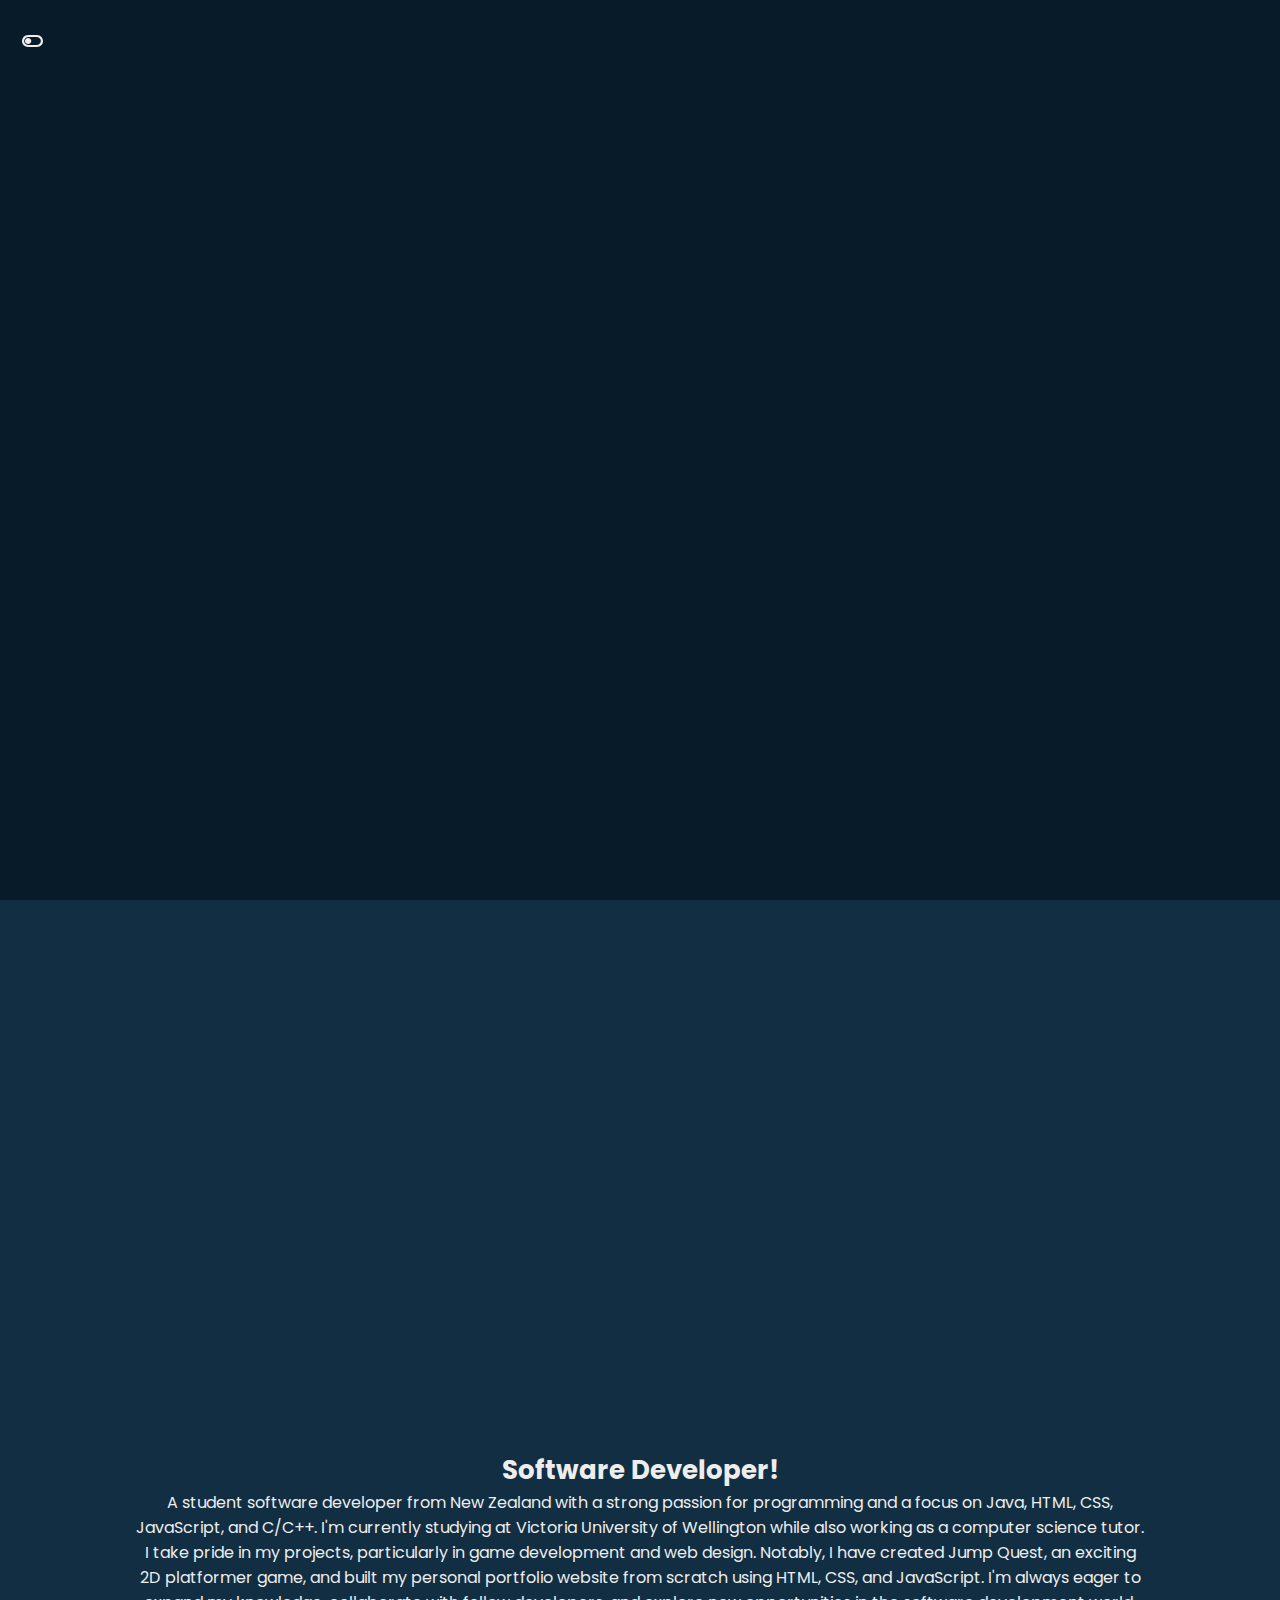
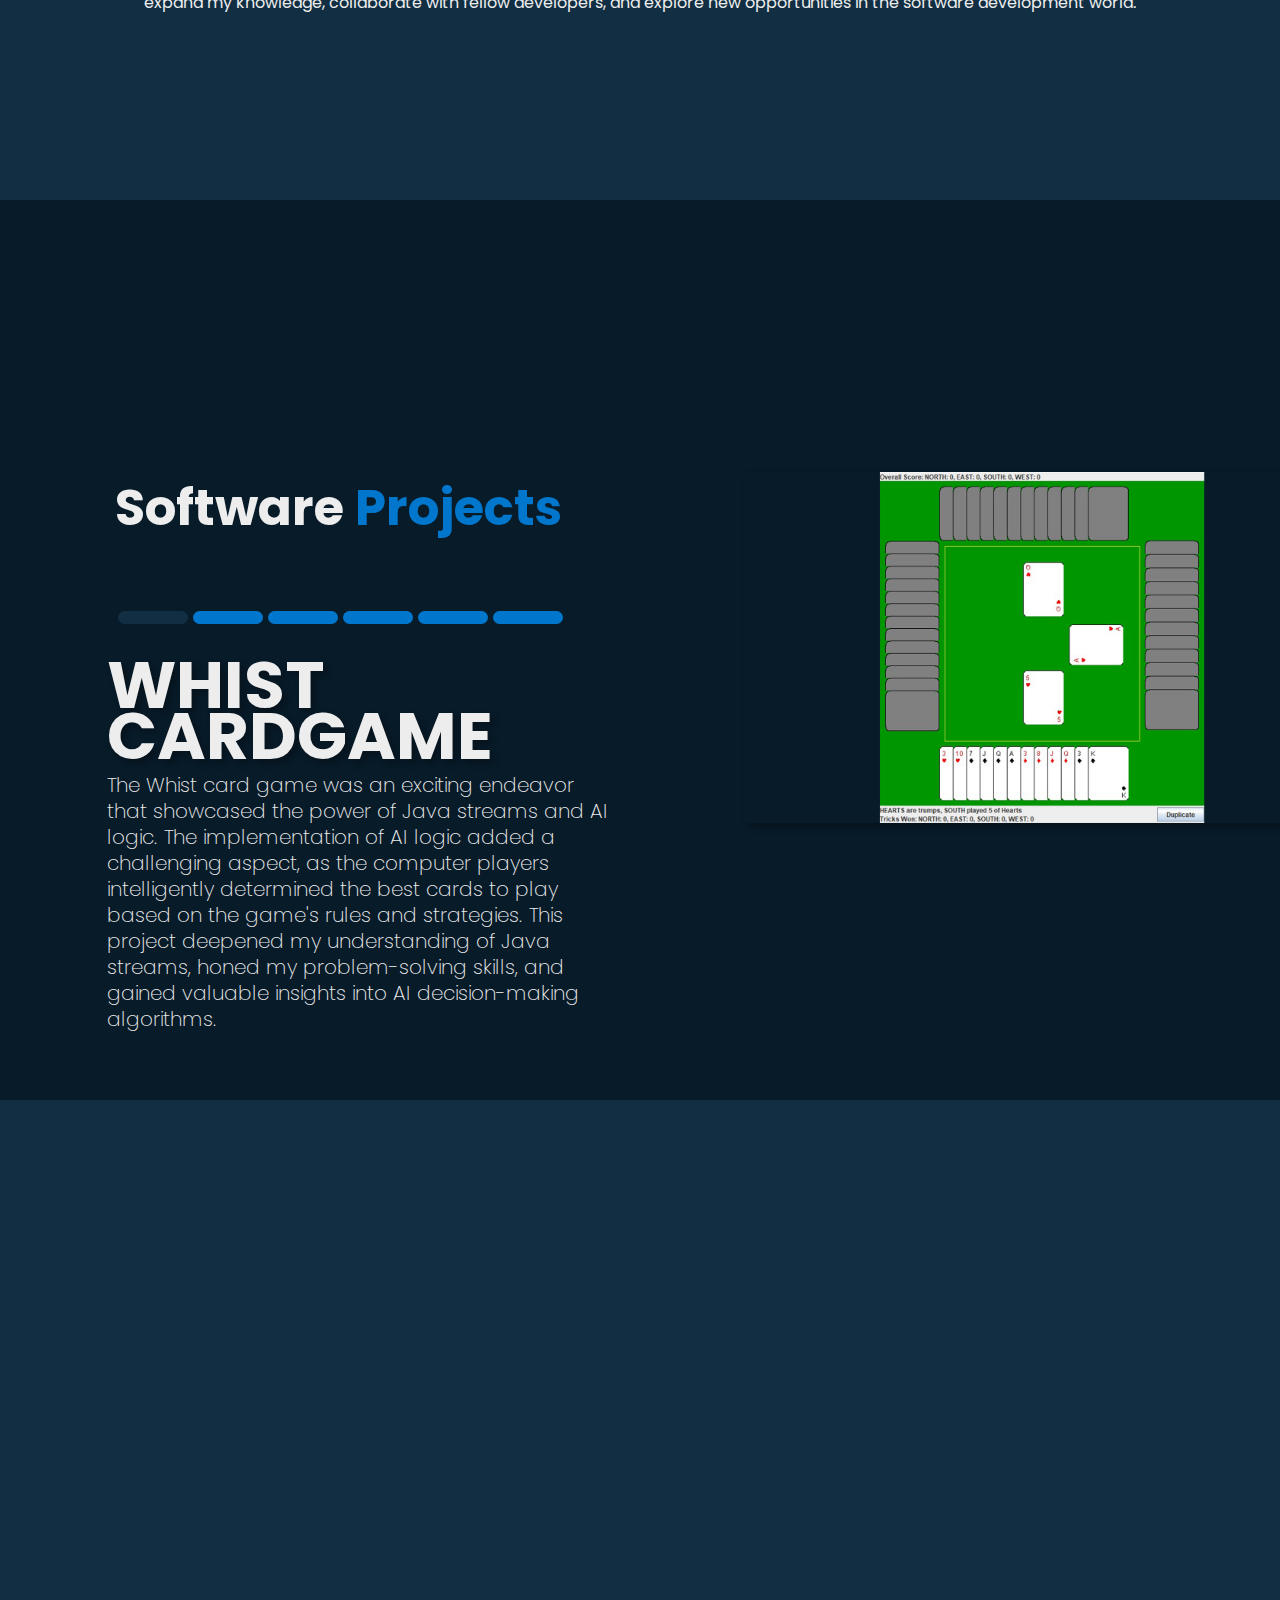
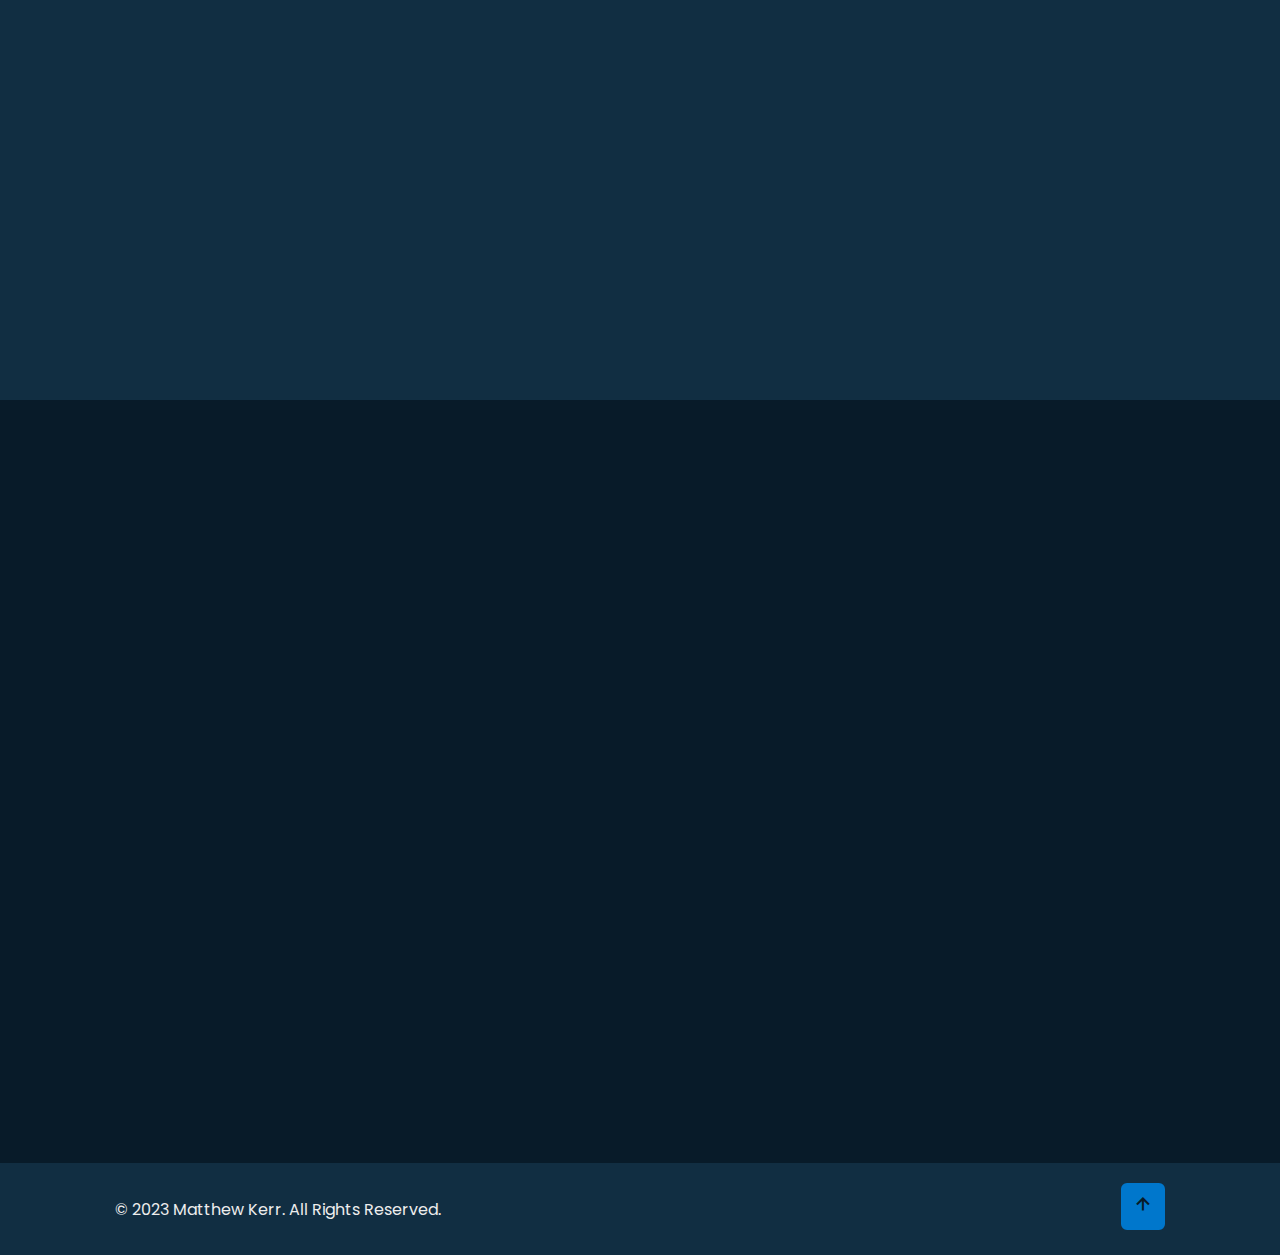
==== index.html @ 26dcae90 "Update index.html" ====
<!DOCTYPE html>
<html lang="en">

<head>
    <meta charset="UTF-8">
    <meta http-equiv="X-UA-Compatible" content="IE=edge">
    <meta name="viewport" content="width=device-width, initial-scale=1.0">
    <title>Matthew Kerr Portfolio</title>
    <link rel="stylesheet" href="css/style.css">
    <link href='https://unpkg.com/boxicons@2.1.4/css/boxicons.min.css' rel='stylesheet'>
</head>

<body>
    <!-- header design -->
    <header class="header">
        <a href="#" class="logo">Matthew Kerr <span class="animate" style="--i:1;"></span></a>

        <div class="switch-container">
            <a href="#" class="switch"> <i class='bx bx-toggle-left'></i></a>
        </div>

        <div class="bx bx-menu" id="menu-icon"><span class="animate" style="--i:2;"></span></div>

        <nav class="navbar">
            <a href="#home" class="active">Home</a>
            <a href="#about">About</a>
            <a href="#programmer">Projects</a>
            <a href="#designer">Designer</a>
            <a href="#contact">Contact</a>

            <span class="active-nav"></span>
            <span class="animate" style="--i:2;"></span>
        </nav>
    </header>

    <!-- home section design -->
    <section class="home show-animate" id="home">
        <div class="home-content">
            <h1>Hi, I'm <span> Matthew Kerr</span> <span class="animate" style="--i:2;"></span></h1>
            <div class="text-animate">
                <h3>Software Developer</h3>
                <span class="animate" style="--i:3;"></span>
            </div>
            <p>Unleash the possibilities. Step through a window into my work, a tapestry of my software and design
                journey. This is an ever-evolving showcase of my skills, and exciting projects.</p>
            <span class="animate" style="--i:4;"></span>
            <div class="btn-box">
                <a href="#about" class="btn">Read More</a>
                <a href="#programmer" class="btn">Projects</a>
                <span class="animate" style="--i:5;"></span>
            </div>
        </div>
        <div class="home-scl">
            <a href="https://www.linkedin.com/in/matthew-kerr-56140326a/"> <i class='bx bxl-linkedin'></i> </a>
            <a href="https://github.com/emptykerr"> <i class='bx bxl-github'></i> </a>
            <a href="https://mattkerr.myportfolio.com"> <i class='bx bx-folder'></i></a>
            <span class="animate" style="--i:6;"></span>
        </div>

        <div class="home-imgHover"> </div>
        <span class="animate home-img" style="--i:7;"></span>

    </section>

    <!-- about section design -->
    <section class="about" id="about">
        <h2 class="heading"> About <span> Me</span> <span class="animate scroll" style="--i:1;"></span></h2>
        <div class="about-img">
            <img src="./images/BNW2.png" alt="">
            <span class="circle-spin"> </span>
            <span class="animate scroll" style="--i:2;"></span>
        </div>
        <div class="about-content">
            <h3> Software Developer! </h3>
            <span class="animate scroll" style="--i:3;"></span>

            <p> A student software developer from New Zealand with a strong passion for programming and a focus on Java,
                HTML, CSS, JavaScript, and C/C++. I'm currently studying at Victoria University of Wellington while also
                working as a computer science tutor. I take pride in my projects, particularly in game
                development and web design. Notably, I have created Jump Quest, an exciting 2D platformer game, and
                built my personal portfolio website from scratch using HTML, CSS, and JavaScript. I'm always eager to
                expand my knowledge, collaborate with fellow developers, and explore new opportunities in the software
                development world.</p>
            <span class="animate scroll" style="--i:4;"></span>

            <div class="btn-box btns">
                <a href="/kerr_matthew_resume_2023.pdf" class="btn">Resume</a>
                <span class="animate scroll" style="--i:5;"></span>

            </div>
        </div>
    </section>

    <!-- projects section design -->
    <section class="programmer" id="programmer">

        <div class="dot-container">
            <div class="dot active" onclick="currentSlide(1)"></div>
            <div class="dot" onclick="currentSlide(2)"></div>
            <div class="dot" onclick="currentSlide(3)"></div>
            <div class="dot" onclick="currentSlide(4)"></div>
            <div class="dot" onclick="currentSlide(5)"></div>
            <div class="dot" onclick="currentSlide(6)"></div>
        </div>


        <div class="programmer-header">
            <h2 class="heading"> Software <span> Projects</span> </h2>
            <!-- <span class="animate scroll" style="--i:1;"></span> -->
        </div>


        <div class="mySlides fade">
            <div class="numbertext">1 / 6</div>
            <img class="show-image" src="./images/whist.png" style="width:100%">
            <div class="text">WHIST CARDGAME <p> The Whist card game was an exciting endeavor that showcased the power
                    of Java streams and AI logic. The implementation of AI logic added a challenging aspect, as the
                    computer players intelligently determined the best cards to play based on the game's rules and
                    strategies. This project deepened my understanding of Java streams, honed my problem-solving skills,
                    and gained valuable insights into AI decision-making algorithms.</p>
            </div>
            <p> </p>
        </div>

        <div class="mySlides fade">
            <div class="numbertext">2 / 6</div>
            <img class="show-image" src="./images/jumpquest.png" style="width:100%">
            <div class="text">2D PLATFORMER <p> Creating a 2D platformer game entirely in Java was a rewarding
                    experience that allowed me to explore advanced game development concepts. I implemented enemy AI,
                    power-ups, parallax background scrolling, and multiple levels and game states. Through this project,
                    I enhanced my Java skills and gained insights into game design, logic, and visual effects.</p>
            </div>
        </div>

        <div class="mySlides fade">
            <div class="numbertext">3 / 6</div>
            <img class="show-image" src="./images/tetris.png" style="width:100%">
            <div class="text">TETRIS <p> Developing a Tetris game in Java became a valuable learning experience,
                    expanding my understanding of JUnit testing and Java streams. Through using JUnit to test various
                    , I ensured the game's functionality and discovered the importance of proper testing
                    in development. Additionally, I utilized Java streams to simplify complex operations and enhance
                    data processing efficiency. This Tetris project not only sharpened my game development skills but
                    also deepened my knowledge of essential software engineering practices.</p>
            </div>

        </div>

        <div class="mySlides fade">
            <div class="numbertext">4 / 6</div>
            <img class="show-image" src="./images/minesweeper.png" style="width:100%">
            <div class="text">MINESWEEPER <p> Coding has provided me with endless possibilities and opportunities for
                    exploration. By immersing myself in the world of programming, I gained a deep understanding of
                    algorithms and game logic, which I put into practice by creating my own Minesweeper game. However, I
                    didn't stop there. Drawing from my experiences and insights, I developed a unique "helper system"
                    that aids in marking tiles, taking the game to a new level. </p>
            </div>

        </div>

        <div class="mySlides fade">
            <div class="numbertext">5 / 6</div>
            <img class="show-image" src="./images/waveform.png" style="width:100%">
            <div class="text">.WAV EDITOR<p> A demonstration that even sophisticated programs like Audacity can be
                    broken
                    down into simple principles. By
                    recognizing that music is essentially a collection of frequencies represented as numerical values,
                    the
                    application enables users to edit and present the audio data in a meaningful way</p>
            </div>
        </div>


        <div class="mySlides fade">
            <div class="numbertext">6 / 6</div>
            <img class="show-image" src="./images/mspaint.png" style="width:100%">
            <div class="text">MS PAINT<p> My MS Paint program was an exciting project where I implemented various
                    tools
                    such as bezier curves, flower drawing, image insertion, text captions, brush erase, and shape
                    tools. This versatile program allowed users to create personalized artwork with precision and
                    creativity. Through this project, I enhanced my programming skills and gained a deeper
                    understanding of graphical user interfaces and image processing.</p>
            </div>
        </div>


    </section>

    <!-- designer section design -->
    <section class="designer" id="designer">

    </section>
    <!-- contact section design -->
    <section class="contact" id="contact">
        <h2 class="heading">Contact <span> Me!</span> <span class="animate scroll" style="--i:1;"></span>
        </h2>

        <form action="#">
            <div class="input-box">
                <div class="input-field">
                    <input type="text" placeholder="Name" required>
                    <span class="focus"></span>
                </div>
                <div class="input-field">
                    <input type="text" placeholder="Email" required>
                    <span class="focus"></span>
                </div>
                <span class="animate scroll" style="--i:3;"></span>

            </div>

            <div class="input-box">
                <div class="input-field">
                    <input type="number" placeholder="Mobile" required>
                    <span class="focus"></span>
                </div>
                <div class="input-field">
                    <input type="text" placeholder="Subject" required>
                    <span class="focus"></span>
                </div>
                <span class="animate scroll" style="--i:5;"></span>

            </div>


            <div class="textarea-field">
                <textarea name="message" id="" cols="30" rows="10" placeholder="Message" required></textarea>
                <span class="focus"></span>
                <span class="animate scroll" style="--i:7;"></span>


            </div>

            <div class="btn-box btns">
                <button type="submit" class="btn">Submit</button>
                <span class="animate scroll" style="--i:9;"></span>

            </div>
        </form>
    </section>

    <!-- footer design -->
    <footer class="footer">
        <div class="footer-text">
            <p> &copy; 2023 Matthew Kerr. All Rights Reserved.</p>
            <span class="animate scroll" style="--i:1;"></span>

        </div>

        <div class="footer-iconTop">
            <a href="#"><i class='bx bx-up-arrow-alt'></i></a>
            <span class="animate scroll" style="--i:3;"></span>

        </div>
    </footer>
    <script src="js/script.js"></script>
</body>


</html>
---- css/style.css ----
@import url('https://fonts.googleapis.com/css2?family=Poppins:wght@300;400;500;600;700;800;900&display=swap');

* {
    margin: 0;
    padding: 0;
    box-sizing: border-box;
    text-decoration: none;
    border: none;
    outline: none;
    scroll-behavior: smooth;

    font-family: 'Poppins', sans-serif;
}

:root {
    --bg-color: #081b29;
    --second-bg-color: #112e42;
    --text-color: #ededed;
    --main-color: #00abf0;

    --bg-light: #ededed;
    --second-bg-light: #f5f5f5;
    --text-light: #081b29;
    --main-color: #0077cc;
}

html {
    font-size: 62.5%;
    overflow-x: hidden;
}

body {
    background: var(--bg-color);
    color: var(--text-color);
}

.dark-mode {
    --bg-light: #081b29;
    --second-bg-light: #112e42;
    --text-light: #ededed;
    --main-light: #00abf0;

    --bg-color: #ededed;
    --second-bg-color: #f5f5f5;
    --text-color: #081b29;
    --main-color: #0077cc;

}

.header {
    position: fixed;
    top: 0;
    left: 0;
    width: 100%;
    padding: 2.5rem 10%;
    background: transparent;
    display: flex;
    justify-content: space-between;
    align-items: center;
    z-index: 100;
    transition: .3s;
}

.header.sticky {
    background: var(--bg-color);
}

.logo {
    position: relative;
    font-size: 2.5rem;
    color: var(--text-color);
    font-weight: 600;
}

.switch-container {
    position: absolute;
    left: 0;
    padding: 2.5rem 2rem;
    align-self: center;
    color: var(--text-color);
    font-size: 2.5rem;
    font-weight: 500;
}

.switch {
    color: var(--text-color);
    transition: 0.3s ease-in-out;
}

.switch.dark-mode {
    color: var(--main-color);
}

.navbar {
    position: relative;
}

.navbar a {
    font-size: 1.7rem;
    color: var(--text-color);
    font-weight: 500;
    margin-left: 3.5rem;
    transition: .3s;
}

.navbar a:hover,
.navbar a.active {
    color: var(--main-color);
}

#menu-icon {
    position: relative;
    font-size: 3.6rem;
    color: var(--text-color);
    cursor: pointer;
    display: none;
}

section {
    min-height: 100vh;
    padding: 10rem 9% 2rem;
}

.home {
    display: flex;
    align-items: center;
    padding: 0 9%;
    background: url('../images/background.png') no-repeat;
    background-size: cover;
    background-position: center;
    position: relative;
    z-index: 99;
}

.home-content {
    max-width: 68rem;
    z-index: 99;
}

.home-content h1 {
    position: relative;
    display: inline-block;
    font-size: 6.6rem;
    font-weight: 700;
    line-height: 1.3;
}

.home-content h1 span {
    color: var(--text-color);
}

.home-content .text-animate {
    position: relative;
    width: 32.8rem;
}

.home-content .text-animate h3 {
    font-size: 3.2rem;
    font-weight: 700;
    color: transparent;
    -webkit-text-stroke: 1px var(--main-color);
    background-image: linear-gradient(var(--main-color), var(--main-color));
    background-repeat: no-repeat;
    -webkit-background-clip: text;
    background-position: -33rem 0;
}

.home.show-animate .home-content .text-animate h3 {
    animation: homeBgText 6s linear infinite;
}

.home-content .text-animate h3::before {
    content: '';
    position: absolute;
    top: 0;
    left: 0;
    width: 0;
    height: 100%;
    border-right: 2px solid var(--main-color);
    z-index: -1;
}

.home.show-animate .home-content .text-animate h3::before {
    animation: homeCursorText 6s linear infinite;
}

.home-content p {
    position: relative;
    font-size: 1.6rem;
    margin: 2rem 0 4rem;
}

.home-imgHover {
    position: absolute;
    top: 0;
    right: 0;
    width: 45%;
    height: 100%;
    background: transparent;
    z-index: 2;
}


.btn-box {
    position: relative;
    display: flex;
    justify-content: space-between;
    width: 34.5rem;
    height: 5rem;
}

.btn-box .btn {
    position: relative;
    display: inline-flex;
    justify-content: center;
    align-items: center;
    width: 15rem;
    height: 100%;
    background: var(--main-color);
    border: .2rem solid var(--main-color);
    border-radius: .8rem;
    font-size: 1.8rem;
    font-weight: 600;
    letter-spacing: .1rem;
    color: var(--bg-color);
    z-index: 1;
    overflow: hidden;
}

.btn-box .btn:hover {
    color: var(--main-color);
}

.btn-box .btn:nth-child(2):hover {
    color: var(--bg-color);
}

.btn-box .btn:nth-child(2) {
    background: transparent;
    color: var(--main-color);
}


.btn-box .btn:nth-child(2)::before {
    background: var(--main-color);
}

.btn-box .btn::before {
    content: '';
    position: absolute;
    top: 0;
    left: 0;
    width: 0;
    height: 100%;
    background: var(--bg-color);
    z-index: -1;
    transition: .5s;
}

.btn-box .btn:hover::before {
    width: 100%;
}

.home-scl {
    position: absolute;
    bottom: 4rem;
    width: 170px;
    display: flex;
    justify-content: space-between;
}

.home-scl a {
    position: relative;
    display: inline-flex;
    justify-content: center;
    align-items: center;
    width: 40px;
    height: 40px;
    background: transparent;
    border: .2rem solid var(--main-color);
    border-radius: 50%;
    font-size: 20px;
    color: var(--main-color);
    z-index: 1;
    overflow: hidden;
    transition: .5s;
}

.home-scl a:hover {
    color: var(--bg-color);
}

.home-scl a::before {
    content: '';
    position: absolute;
    top: 0;
    left: 0;
    width: 0;
    height: 100%;
    background: var(--main-color);
    z-index: -1;
    transition: .5s;
}

.home-scl a:hover::before {
    width: 100%;
}



.about {
    display: flex;
    justify-content: center;
    align-items: center;
    flex-direction: column;
    gap: 2rem;
    background: var(--second-bg-color);
    padding-bottom: 6rem;
}

.heading {
    position: relative;
    font-size: 5rem;
    margin-bottom: 3rem;
    text-align: center;
}

span {
    color: var(--main-color);
}

.about-img {
    position: relative;
    width: 25rem;
    height: 25rem;
    border-radius: 50%;
    display: flex;
    justify-content: center;
    align-items: center;

}

.about-img img {
    width: 90%;
    background: var(--bg-color);
    border-radius: 50%;
    border: .2rem solid var(--main-color);
}

.about-img .circle-spin {
    position: absolute;
    top: 50%;
    left: 50%;
    transform: translate(-50%, -50%) rotate(0);
    width: 100%;
    height: 100%;
    border-radius: 50%;
    border-top: .2rem solid var(--second-bg-color);
    border-right: .2rem solid var(--main-color);
    border-bottom: .2rem solid var(--second-bg-color);
    border-left: .2rem solid var(--main-color);
    animation: aboutSpinner 8s linear infinite;

}

.about-content {
    text-align: center;
    padding: 0 2rem;

}

.about-content h3 {
    position: relative;
    display: inline-block;
    font-size: 2.6rem;
}

.about-content p {
    position: relative;
    font-size: 1.6rem;
    margin-bottom: 2rem;
}

.btn-box.btns {
    display: inline-block;
    width: 15rem;

}

.btn-box.btns a::before {
    background: var(--second-bg-color);
}

.programmer {
    display: flex;
    align-items: center;
    padding: 0 9%;
    position: relative;
}

.numbertext{
    display:none;
}

.mySlides {
    display: flex;
    align-items:center;
    height: 100%;
}

.mySlides .show-image {
    margin-left: 30%;
    padding-right: 10%;
    width: 70%;
    object-fit: contain;
    height: auto;   
    box-shadow: 4px 4px 7px rgba(0, 0, 0, 0.3);


}

.text {
    left: 8vw;
    top: 50%;
    width: 40%;
    display: inline-block;
    font-size: 6.6rem;
    font-weight: 700;
    line-height: 4vw;
    color: var(--text-color);
    position: absolute;
    padding: 1rem .5rem;
    text-shadow: 4px 4px 7px rgba(0, 0, 0, 0.3);


}

.text p {
    padding: auto;
    margin-top: 1rem;
    font-size: 2rem;
    font-weight: 200;
    line-height: 1.3;
    color: var(--text-color);
    width: 100%;
    text-shadow: none;
}

.programmer-header {
    top: 30%;
    position: absolute;
    color: var(--text-color);
  
}

.dot-container{
    display: flex;
    justify-content: center;
    align-items: center;
}

.dot {
    cursor: pointer;
    height: 1vw;
    margin: 2vw 0.2vw;
    margin-top: -4rem;
    width: 7rem;
    background-color: var(--main-color);
    border-radius: 2vw;
    display: inline-block;
    transition: background-color .6s ease;
}





.active,
.dot:hover {
    background-color: var(--second-bg-color);
}

.fade {
    -webkit-animation-name: fade;
    -webkit-animation-duration: 1.5s;
    animation-name: fade;
    animation-duration: 1.5s;
}

@-webkit-keyframes fade {
    from {
        opacity: .4
    }

    to {
        opacity: 1
    }
}

.designer {
    display: flex;
    justify-content: center;
    align-items: center;
    flex-direction: column;
    gap: 2rem;
    background: var(--second-bg-color);
    padding-bottom: 6rem;
}


.contact {
    min-height: auto;
    padding-bottom: 7rem;
}

.contact h2 {
    display: inline-block;
    left: 50%;
    transform: translateX(-50%);
}

.contact form {
    max-width: 70rem;
    margin: 0 auto;
    text-align: center;
}

.contact form .input-box {
    position: relative;
    display: flex;
    justify-content: space-between;
    flex-wrap: wrap;
}

.contact form .input-box .input-field {
    position: relative;
    width: 48%;
    margin-bottom: .8rem 0;
}

.contact form .input-box .input-field input,
.contact form .textarea-field textarea {
    width: 100%;
    height: 100%;
    padding: 1.5rem;
    font-size: 1.6rem;
    color: var(--main-color);
    background: transparent;
    border-radius: .6rem;
    border: .2rem solid var(--main-color);

}

.contact form .input-box .input-field input::placeholder,
.contact form .textarea-field textarea::placeholder {
    color: var(--text-color);
}

.contact form .focus {
    position: absolute;
    top: 0;
    left: 0;
    width: 0;
    height: 100%;
    background: var(--second-bg-color);
    border-radius: .6rem;
    z-index: -1;
    transition: .5s;
}

.contact form .input-box .input-field input:focus~.focus,
.contact form .input-box .input-field input:valid~.focus,
.contact form .textarea-field textarea:focus~.focus,
.contact form .textarea-field textarea:valid~.focus {
    width: 100%;
}

.contact form .textarea-field {
    position: relative;
    margin: .8rem 0 2.7rem;
    display: flex;
}

.contact form .textarea-field textarea {
    resize: none;
}

.contact form .btn-box.btns .btn {
    cursor: pointer;
}

.footer {
    display: flex;
    justify-content: space-between;
    align-items: center;
    flex-wrap: wrap;
    padding: 2rem 9%;
    background: var(--second-bg-color);
}



.footer-text p {
    font-size: 1.6rem;
    color: var(--text-color);
}

.footer-iconTop a {
    position: relative;
    display: inline-block;
    justify-content: center;
    align-items: center;
    padding: .8rem;
    background: var(--main-color);
    border: .2rem solid var(--main-color);
    border-radius: .6rem;
    z-index: 1;

    overflow: hidden;
}

.footer-iconTop a::before {
    content: '';
    position: absolute;
    top: 0;
    left: 0;
    width: 0;
    height: 100%;
    background: var(--bg-color);
    z-index: -1;
    transition: .5s;
}

.footer-iconTop a:hover::before {
    width: 100%;
}

.footer-iconTop a i {
    font-size: 2.4rem;
    color: var(--bg-color);
}

.footer-iconTop a:hover i {
    color: var(--main-color);
}

/* ANIMATION RELOAD AND SCROLL */
.animate {
    position: absolute;
    top: 0;
    right: 0;
    width: 100%;
    height: 100%;
    background-color: var(--bg-color);
    z-index: 98;
}

.animate.home-img {
    width: 45%;
}

.logo .animate,
.navbar .animate,
#menu-icon .animate,
.home.show-animate .animate {
    animation: showRight 1s ease forwards;
    animation-delay: calc(.3s * var(--i));
}

.animate.scroll {
    transition: 1s ease;
    transition-delay: calc(.3s / var(--i));
    animation: none;
}

section:nth-child(odd) .animate.scroll {
    background: var(--second-bg-color);
}

.about.show-animate .animate.scroll,
.contact.show-animate .animate.scroll {
    transition-delay: calc(.3s * var(--i));
    width: 0;
}

/* BREAKPOINTS */
@media (max-width: 1200px) {
    html {
        font-size: 55%;
    }

    .home-content {
        max-width: 60rem;
    }
}



@media (max-width: 991px) {
    .header {
        padding: 2rem 4%;
    }

    .logo {
        margin: 0;
        padding-left: 10%;

    }

    section {
        padding: 10rem 4% 2rem;

    }

    .home {
        padding: 0 4%;
    }

    .footer {
        padding: 2rem 4%;
    }


}

@media (max-width:850px) {
    .animate.home-img {
        width: 55%;
    }
}

@media (max-width: 768px) {
    .header {
        background: var(--bg-color);
    }

    .switch-container {
        position: relative;
        margin-right: 1rem;
        align-self: flex-start;
        order: 0;
    }

    .logo {
        order: 1;
    }

    #menu-icon {
        order: 3;
        display: block;
    }

    .navbar {
        position: absolute;
        top: 100%;
        left: -100%;
        width: 100%;
        padding: 1rem 4%;
        background: var(--main-color);
        box-shadow: 0 0.5rem 1rem rgba(0, 0, 0, 0.2);
        z-index: 1;
        transition: .25s ease;
        transition-delay: .05s;
    }

    .navbar.active {
        left: 0;
        transition-delay: 0s;
    }

    .navbar .active-nav {
        position: absolute;
        top: 0;
        left: -100%;
        width: 100%;
        height: 100%;
        background: var(--bg-color);
        border-top: .1rem solid rgba(0, 0, 0, 0.2);
        z-index: -1;
        transition: .25s ease;
        transition-delay: 0s;
    }

    .navbar.active .active-nav {
        left: 0;
        transition-delay: .05s;
    }

    .navbar a {
        display: block;
        font-size: 2rem;
        margin: 3rem 0;
        transform: translateX(-20rem);
        transition: .25s ease;
        transition-delay: 0s;

    }

    .navbar.active a {
        transform: translateX(0);
        transition-delay: .25s;
    }


}

@media (max-width: 650px) {
    .home-content {
        max-width: 50rem;
    }
}

@media (max-width: 520px) {
    html {
        font-size: 50%;
    }

    .home-content h1 {
        display: flex;
        flex-direction: column;
    }

    .home-scl {
        width: 160px;

    }

    .home-sci a {
        width: 38px;
        height: 38px;
    }
}

@media(max-width: 462px) {
    .home-content h1 {
        font-size: 5.2rem;
    }

    .contact form .input-box .input-field {
        width: 100%;
    }

    .footer {
        flex-direction: column-reverse;
    }

    .footer p {
        margin-top: 2rem;
    }
}

@media(max-width: 371px) {
    .home {
        justify-content: center;
    }

    .home-content {
        display: flex;
        align-items: center;
        flex-direction: column;
        text-align: center;
    }

    .home-content h1 {
        font-size: 5rem;
    }
}

/* KEYFRAMES ANIMATION */
@keyframes homeBgText {

    0%,
    10%,
    100% {
        background-position: -33rem 0;
    }

    65%,
    85% {
        background-position: 0 0;
    }
}



@keyframes homeCursorText {

    0%,
    10%,
    100% {
        width: 0;
    }

    65%,
    78%,
    85% {
        width: 100%;
        opacity: 1;

    }

    75%,
    81% {
        opacity: 0;
    }
}

@keyframes aboutSpinner {
    100% {
        transform: translate(-50%, -50%) rotate(360deg);

    }
}

@keyframes showRight {
    100% {
        width: 0;
    }

}
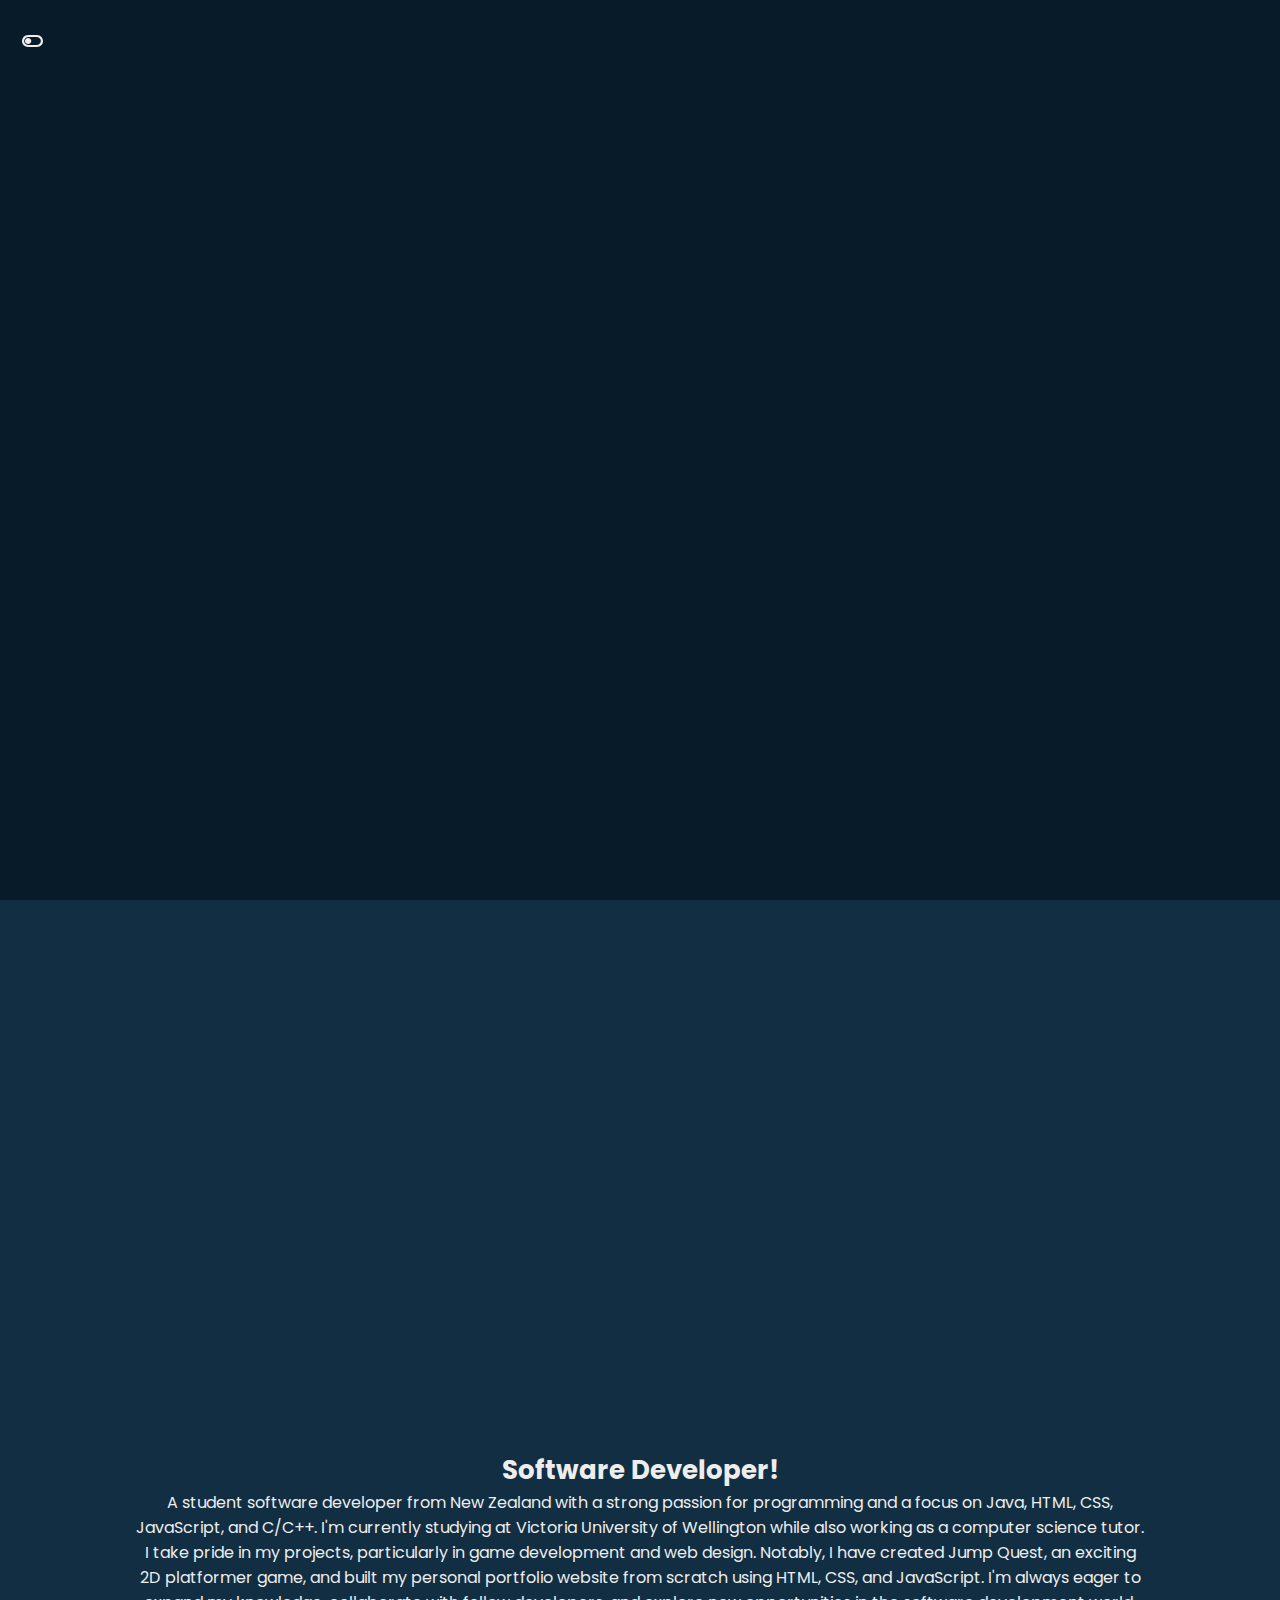
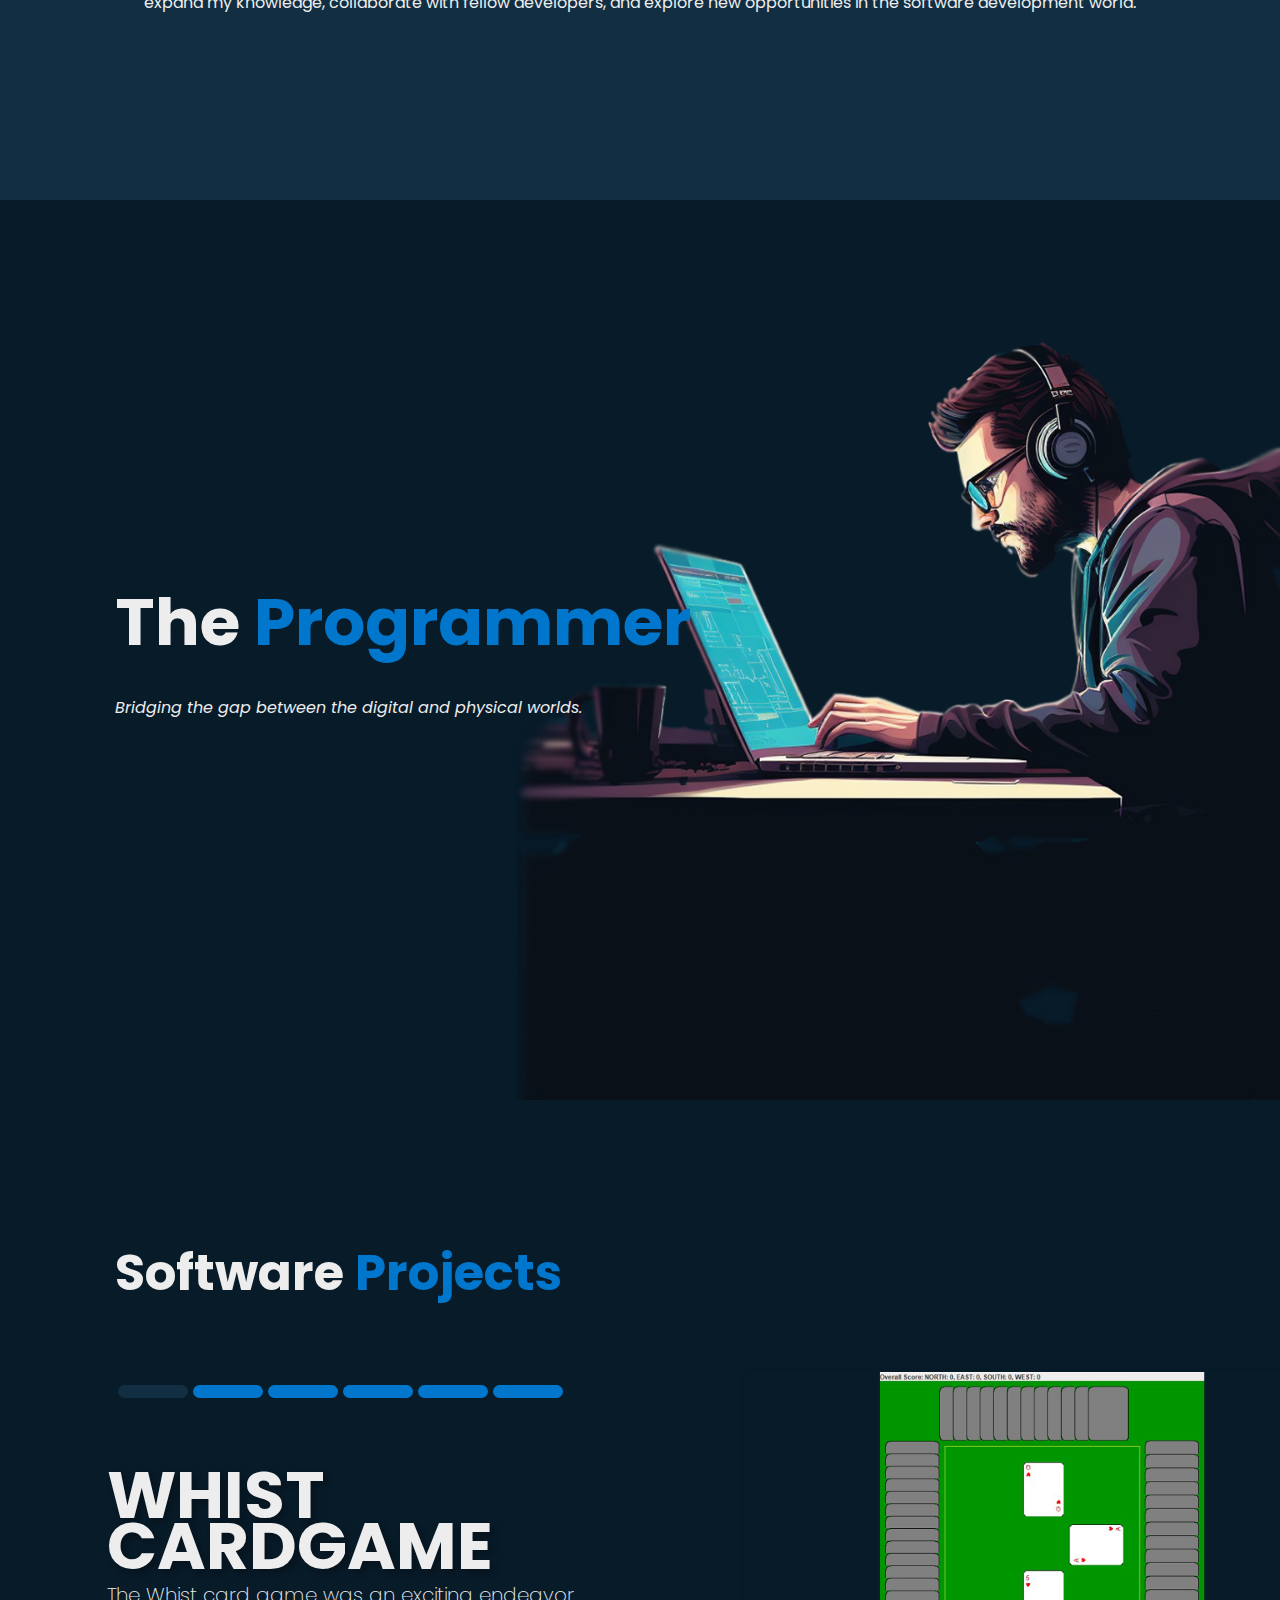
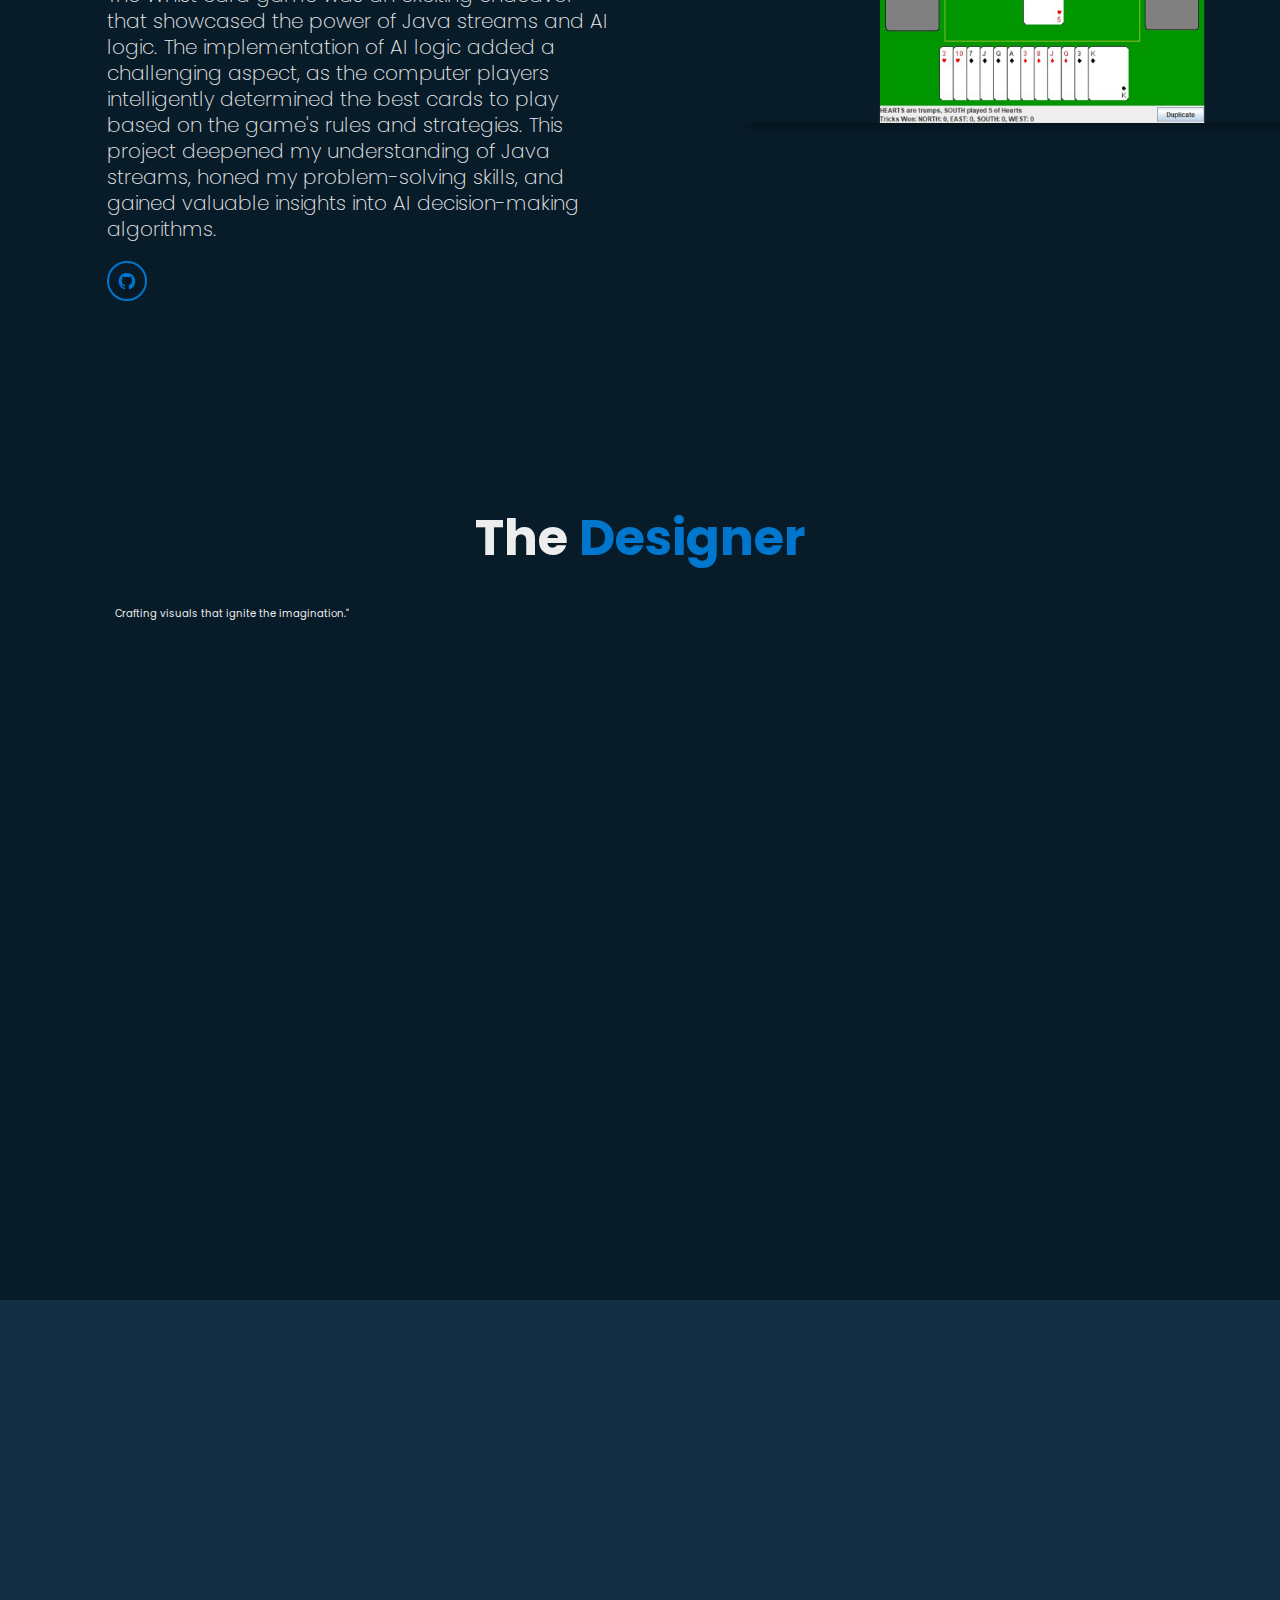
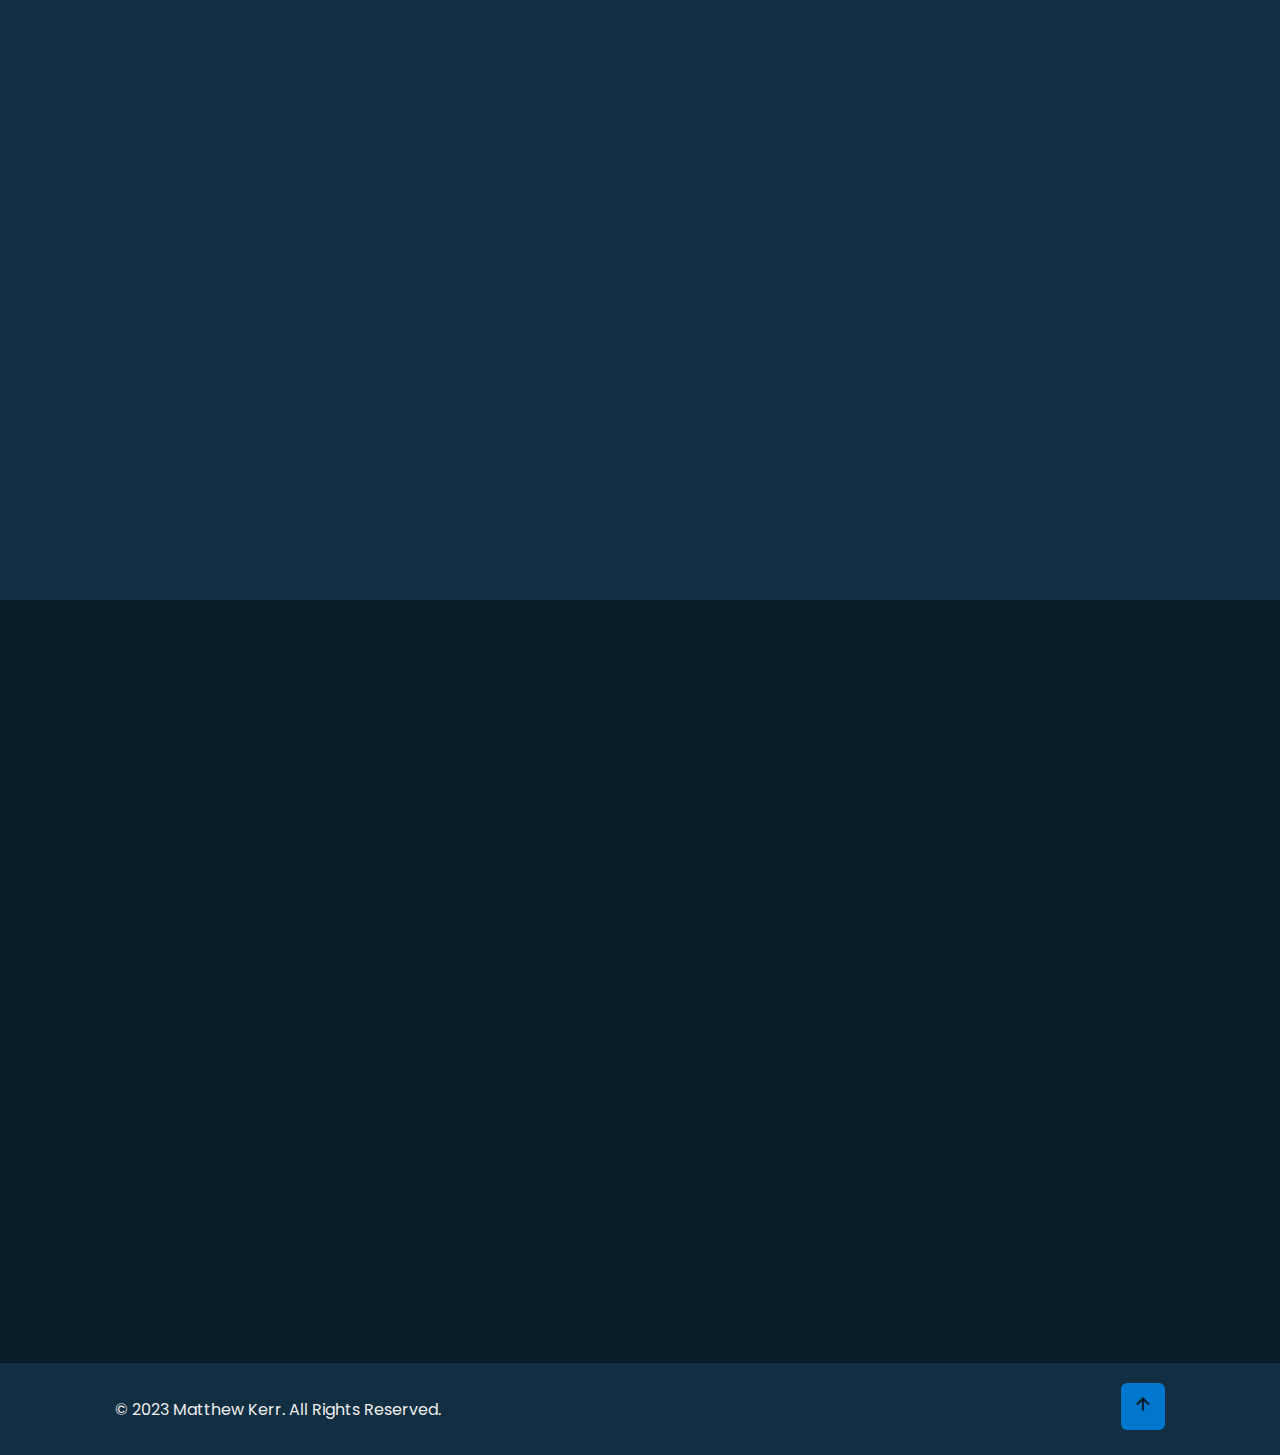
==== commit 98890e50: "Bugfixes" ====
--- a/index.html
+++ b/index.html
@@ -51,9 +51,9 @@
             </div>
         </div>
         <div class="home-scl">
-            <a href="https://www.linkedin.com/in/matthew-kerr-56140326a/"> <i class='bx bxl-linkedin'></i> </a>
-            <a href="https://github.com/emptykerr"> <i class='bx bxl-github'></i> </a>
-            <a href="https://mattkerr.myportfolio.com"> <i class='bx bx-folder'></i></a>
+            <a href="https://www.linkedin.com/in/matthew-t-kerr/"  target="_blank" > <i class='bx bxl-linkedin'></i> </a>
+            <a href="https://github.com/emptykerr"  target="_blank" > <i class='bx bxl-github'></i> </a>
+            <a href="https://mattkerr.myportfolio.com"  target="_blank" > <i class='bx bx-folder'></i></a>
             <span class="animate" style="--i:6;"></span>
         </div>
 
@@ -81,10 +81,11 @@
                 built my personal portfolio website from scratch using HTML, CSS, and JavaScript. I'm always eager to
                 expand my knowledge, collaborate with fellow developers, and explore new opportunities in the software
                 development world.</p>
+
             <span class="animate scroll" style="--i:4;"></span>
 
             <div class="btn-box btns">
-                <a href="/kerr_matthew_resume_2023.pdf" class="btn">Resume</a>
+                <a href="kerr_matthew_resume_2023.pdf" class="btn"  target="_blank" >Resume</a>
                 <span class="animate scroll" style="--i:5;"></span>
 
             </div>
@@ -92,10 +93,20 @@
     </section>
 
     <!-- projects section design -->
+
+    <section class="programmer-cover" id="cover">
+        <div class="programmer-cover-content">
+            <h2 class="heading"> The <span> Programmer</span> </h2>
+            <!-- <span class="animate scroll" style="--i:1;"></span> -->
+            <p> Bridging the gap between the digital and physical worlds.</p>
+        </div>
+    </section>
+
+
     <section class="programmer" id="programmer">
 
         <div class="dot-container">
-            <div class="dot active" onclick="currentSlide(1)"></div>
+            <div class="dot active-dot" onclick="currentSlide(1)"></div>
             <div class="dot" onclick="currentSlide(2)"></div>
             <div class="dot" onclick="currentSlide(3)"></div>
             <div class="dot" onclick="currentSlide(4)"></div>
@@ -118,8 +129,12 @@
                     computer players intelligently determined the best cards to play based on the game's rules and
                     strategies. This project deepened my understanding of Java streams, honed my problem-solving skills,
                     and gained valuable insights into AI decision-making algorithms.</p>
-            </div>
-            <p> </p>
+                <div class="github-links">
+                    <a href="https://github.com/emptykerr"  target="_blank" > <i class='bx bxl-github'></i> </a>
+                </div>
+            </div>
+
+
         </div>
 
         <div class="mySlides fade">
@@ -129,7 +144,11 @@
                     experience that allowed me to explore advanced game development concepts. I implemented enemy AI,
                     power-ups, parallax background scrolling, and multiple levels and game states. Through this project,
                     I enhanced my Java skills and gained insights into game design, logic, and visual effects.</p>
-            </div>
+                <div class="github-links">
+                    <a href="https://github.com/emptykerr"  target="_blank" > <i class='bx bxl-github'></i> </a>
+                </div>
+            </div>
+
         </div>
 
         <div class="mySlides fade">
@@ -141,6 +160,9 @@
                     in development. Additionally, I utilized Java streams to simplify complex operations and enhance
                     data processing efficiency. This Tetris project not only sharpened my game development skills but
                     also deepened my knowledge of essential software engineering practices.</p>
+                <div class="github-links">
+                    <a href="https://github.com/emptykerr"  target="_blank" > <i class='bx bxl-github'></i> </a>
+                </div>
             </div>
 
         </div>
@@ -153,6 +175,9 @@
                     algorithms and game logic, which I put into practice by creating my own Minesweeper game. However, I
                     didn't stop there. Drawing from my experiences and insights, I developed a unique "helper system"
                     that aids in marking tiles, taking the game to a new level. </p>
+                <div class="github-links">
+                    <a href="https://github.com/emptykerr"  target="_blank" > <i class='bx bxl-github'></i> </a>
+                </div>
             </div>
 
         </div>
@@ -166,7 +191,11 @@
                     recognizing that music is essentially a collection of frequencies represented as numerical values,
                     the
                     application enables users to edit and present the audio data in a meaningful way</p>
-            </div>
+                <div class="github-links">
+                    <a href="https://github.com/emptykerr"  target="_blank" > <i class='bx bxl-github'></i> </a>
+                </div>
+            </div>
+
         </div>
 
 
@@ -179,13 +208,24 @@
                     tools. This versatile program allowed users to create personalized artwork with precision and
                     creativity. Through this project, I enhanced my programming skills and gained a deeper
                     understanding of graphical user interfaces and image processing.</p>
-            </div>
+                <div class="github-links">
+                    <a href="https://github.com/emptykerr"  target="_blank" > <i class='bx bxl-github'></i>  </a>
+                </div>
+            </div>
+
         </div>
 
 
     </section>
 
     <!-- designer section design -->
+    <section class="designer-cover" id="cover">
+        <div class="designer-cover-content">
+            <h2 class="heading"> The <span> Designer</span> </h2>
+            <p> Crafting visuals that ignite the imagination."</p>
+            <!-- <span class="animate scroll" style="--i:1;"></span> -->
+        </div>
+    </section>
     <section class="designer" id="designer">
 
     </section>
--- a/css/style.css
+++ b/css/style.css
@@ -151,7 +151,7 @@
 
 .home-content .text-animate {
     position: relative;
-    width: 32.8rem;
+    width: 33rem;
 }
 
 .home-content .text-animate h3 {
@@ -391,6 +391,41 @@
     background: var(--second-bg-color);
 }
 
+
+.programmer-cover{
+    position:relative;
+    display: flex;
+    align-items: center;
+    padding: 0 9%;
+    height: 100vh;
+    background: url('../images/theprogrammer.png') no-repeat;
+    background-size: cover;
+    background-position: center;
+    position: relative;
+    z-index: 99;
+}
+
+.programmer-cover .programmer-cover-content p{
+    position: relative;
+    font-size: 1.6rem;
+    font-style: italic;
+}
+
+
+.programmer-cover .programmer-cover-content {
+    max-width: 68rem;
+    z-index: 99;
+}
+
+.programmer-cover .programmer-cover-content .heading {
+    position: relative;
+    display: inline-block;
+    font-size: 6.6rem;
+    font-weight: 700;
+    line-height: 1.3;
+    
+}
+
 .programmer {
     display: flex;
     align-items: center;
@@ -398,13 +433,13 @@
     position: relative;
 }
 
-.numbertext{
-    display:none;
+.numbertext {
+    display: none;
 }
 
 .mySlides {
     display: flex;
-    align-items:center;
+    align-items: center;
     height: 100%;
 }
 
@@ -413,7 +448,7 @@
     padding-right: 10%;
     width: 70%;
     object-fit: contain;
-    height: auto;   
+    height: auto;
     box-shadow: 4px 4px 7px rgba(0, 0, 0, 0.3);
 
 
@@ -421,7 +456,7 @@
 
 .text {
     left: 8vw;
-    top: 50%;
+    top: 40%;
     width: 40%;
     display: inline-block;
     font-size: 6.6rem;
@@ -432,6 +467,7 @@
     padding: 1rem .5rem;
     text-shadow: 4px 4px 7px rgba(0, 0, 0, 0.3);
 
+    user-select: none;
 
 }
 
@@ -447,19 +483,65 @@
 }
 
 .programmer-header {
-    top: 30%;
+    top: 15%;
     position: absolute;
     color: var(--text-color);
-  
-}
-
-.dot-container{
-    display: flex;
+    user-select: none;
+}
+
+
+
+.text .github-links a {
+    position: relative;
+    display: inline-flex;
     justify-content: center;
     align-items: center;
+    width: 40px;
+    height: 40px;
+    background: transparent;
+    border: .2rem solid var(--main-color);
+    border-radius: 50%;
+    font-size: 20px;
+    color: var(--main-color);
+    z-index: 1;
+    overflow: hidden;
+    transition: .5s;
+}
+
+.text .github-links a:hover {
+    color: var(--bg-color);
+}
+
+.text .github-links a::before {
+    content: '';
+    position: absolute;
+    top: 0;
+    left: 0;
+    width: 0;
+    height: 100%;
+    background: var(--main-color);
+    z-index: -1;
+    transition: .5s;
+}
+
+.github-links a:hover::before {
+    width: 100%;
+}
+
+
+.dot-container {
+    display: flex;
+    justify-content: center;
+    align-items: center;
+    /* top: 20%;
+    padding-top: 25%;
+    margin-bottom: 60%; */
+    transform: translateY(-14vh);
+    z-index: 20;
 }
 
 .dot {
+
     cursor: pointer;
     height: 1vw;
     margin: 2vw 0.2vw;
@@ -474,8 +556,7 @@
 
 
 
-
-.active,
+.active-dot,
 .dot:hover {
     background-color: var(--second-bg-color);
 }
@@ -692,6 +773,11 @@
     .home-content {
         max-width: 60rem;
     }
+
+    .text {
+        font-size: 5rem;
+        line-height: 4vw;
+    }
 }
 
 
@@ -720,12 +806,20 @@
         padding: 2rem 4%;
     }
 
+    .dot{
+        width: 5rem;
+    }
+
 
 }
 
 @media (max-width:850px) {
     .animate.home-img {
         width: 55%;
+    }
+
+    .dot{
+        height: 1.5rem;
     }
 }
 
@@ -801,6 +895,82 @@
         transition-delay: .25s;
     }
 
+    .programmer {
+        display: flex;
+        flex-direction: column;
+        align-items: center;
+        text-align: center;
+        padding: 2rem 0;
+    }
+
+    .mySlides{
+        display: flex;
+        flex-direction: column;
+        align-items: center;
+        text-align: center;
+        padding: 2rem 0;
+    }
+
+    .mySlides .show-image{
+        max-width: 100%;
+        width: 100%;
+        height: auto;
+        margin: 1rem 0;
+        display:flex;
+        justify-content: center;
+        position: relative;
+        align-items: center;
+        box-shadow: none;
+        transform: translateY(-100%);
+  
+    }
+
+    .text {
+        font-size: 4rem;
+        width: 80%;
+        line-height: 5vw;
+        display:inline-block;
+        justify-content: center;
+        align-items: center;
+        padding-top: 40%;
+        padding-bottom: 5%;
+    }
+
+    .text p{
+        font-size: 2rem;
+        width: 100%;
+        line-height: 5vw;
+        display:flex;
+        justify-content: center;
+        align-items: center;
+    }
+
+  
+    
+    .programmer-header {
+        position: none;
+        display: flex;
+        justify-content: center;
+        font-size: 2rem;
+        top: 7%;
+    }
+
+    .dot-container {
+        display: flex;
+        justify-content: center;
+        align-items: center;
+        top: 20%;
+        margin-bottom: 60%;
+        margin-top: 25%;
+        transform: translateY(2vw);
+    
+    }
+    .dot {
+        padding: auto;
+        width: 4rem;
+        height: 1.5rem;
+        margin-top: 20%;
+    }
 
 }
 
@@ -825,7 +995,7 @@
 
     }
 
-    .home-sci a {
+    .home-scl a {
         width: 38px;
         height: 38px;
     }
@@ -864,6 +1034,18 @@
     .home-content h1 {
         font-size: 5rem;
     }
+
+    .programmer-header h2{
+        font-size: 4rem;
+    }
+
+    .dot-container{
+        transform: translateY(6vw);
+    }
+
+    .text{
+        line-height: 10vw;
+    }
 }
 
 /* KEYFRAMES ANIMATION */
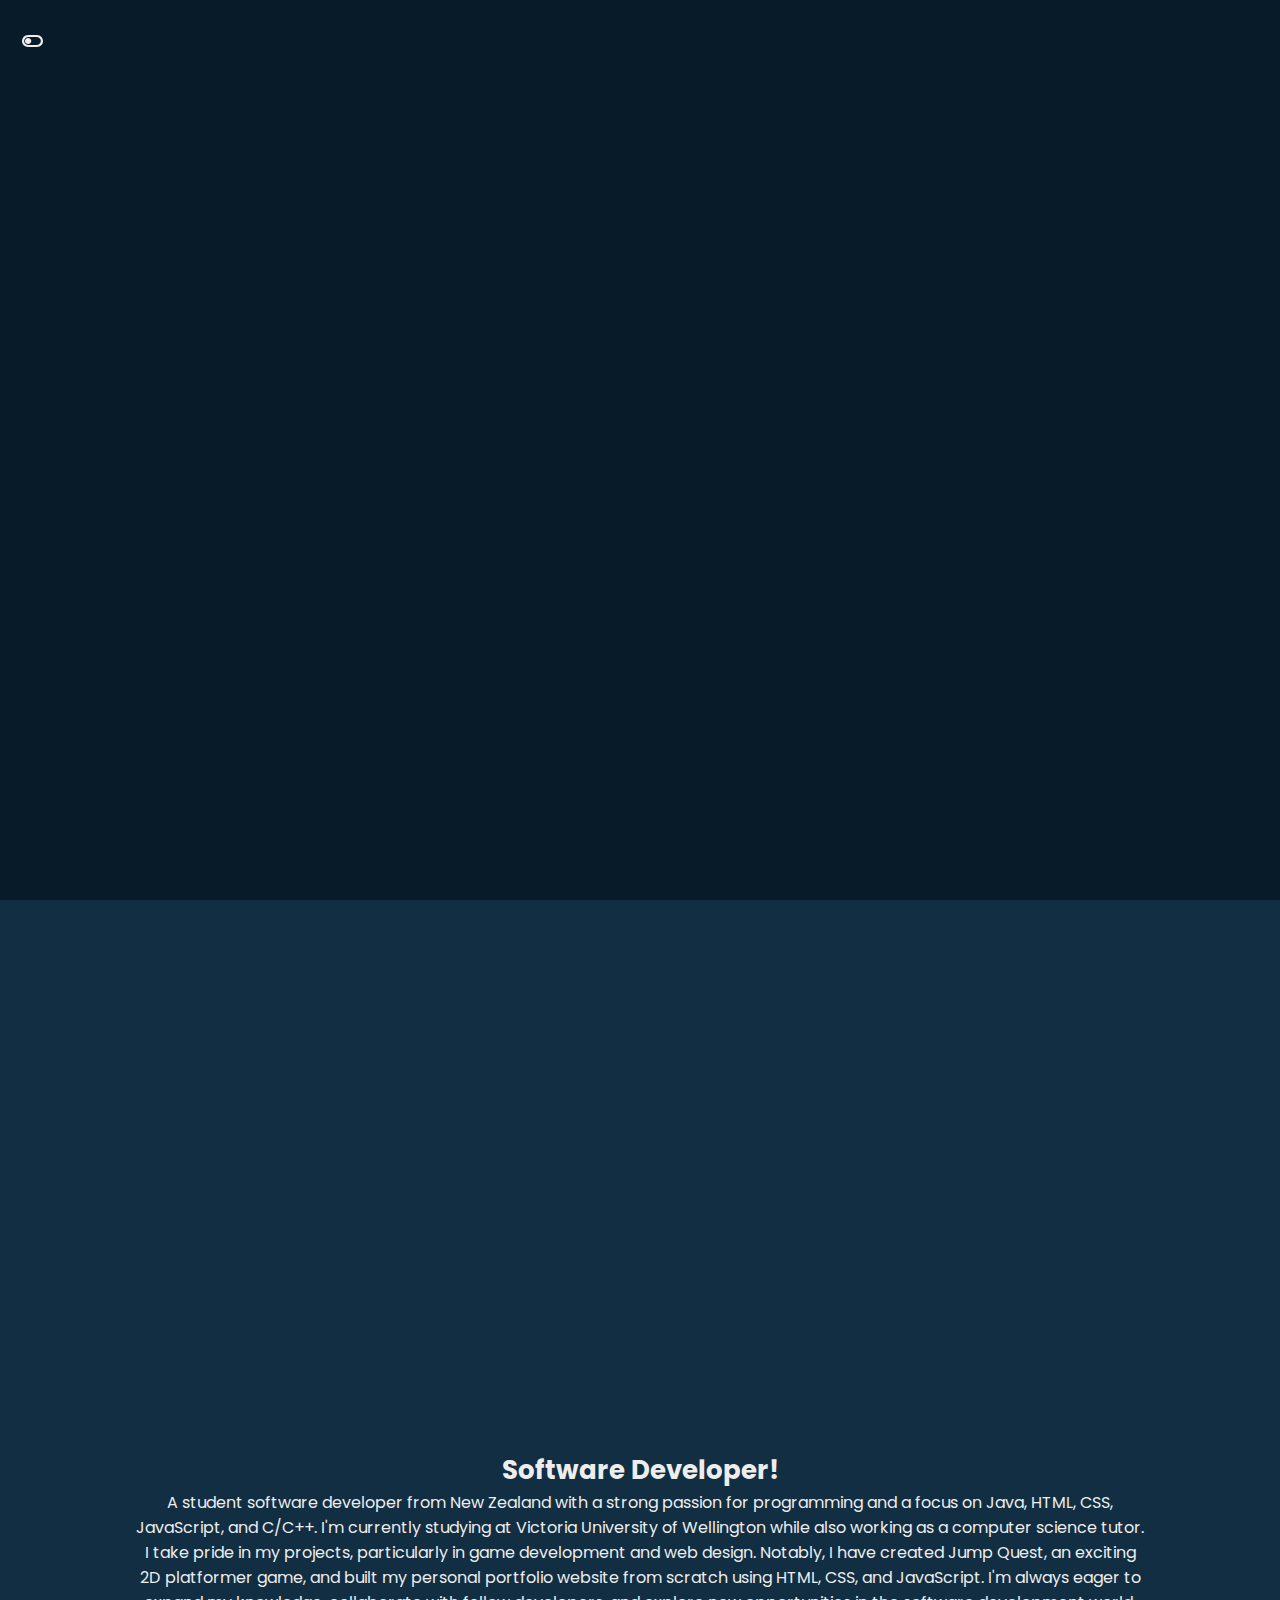
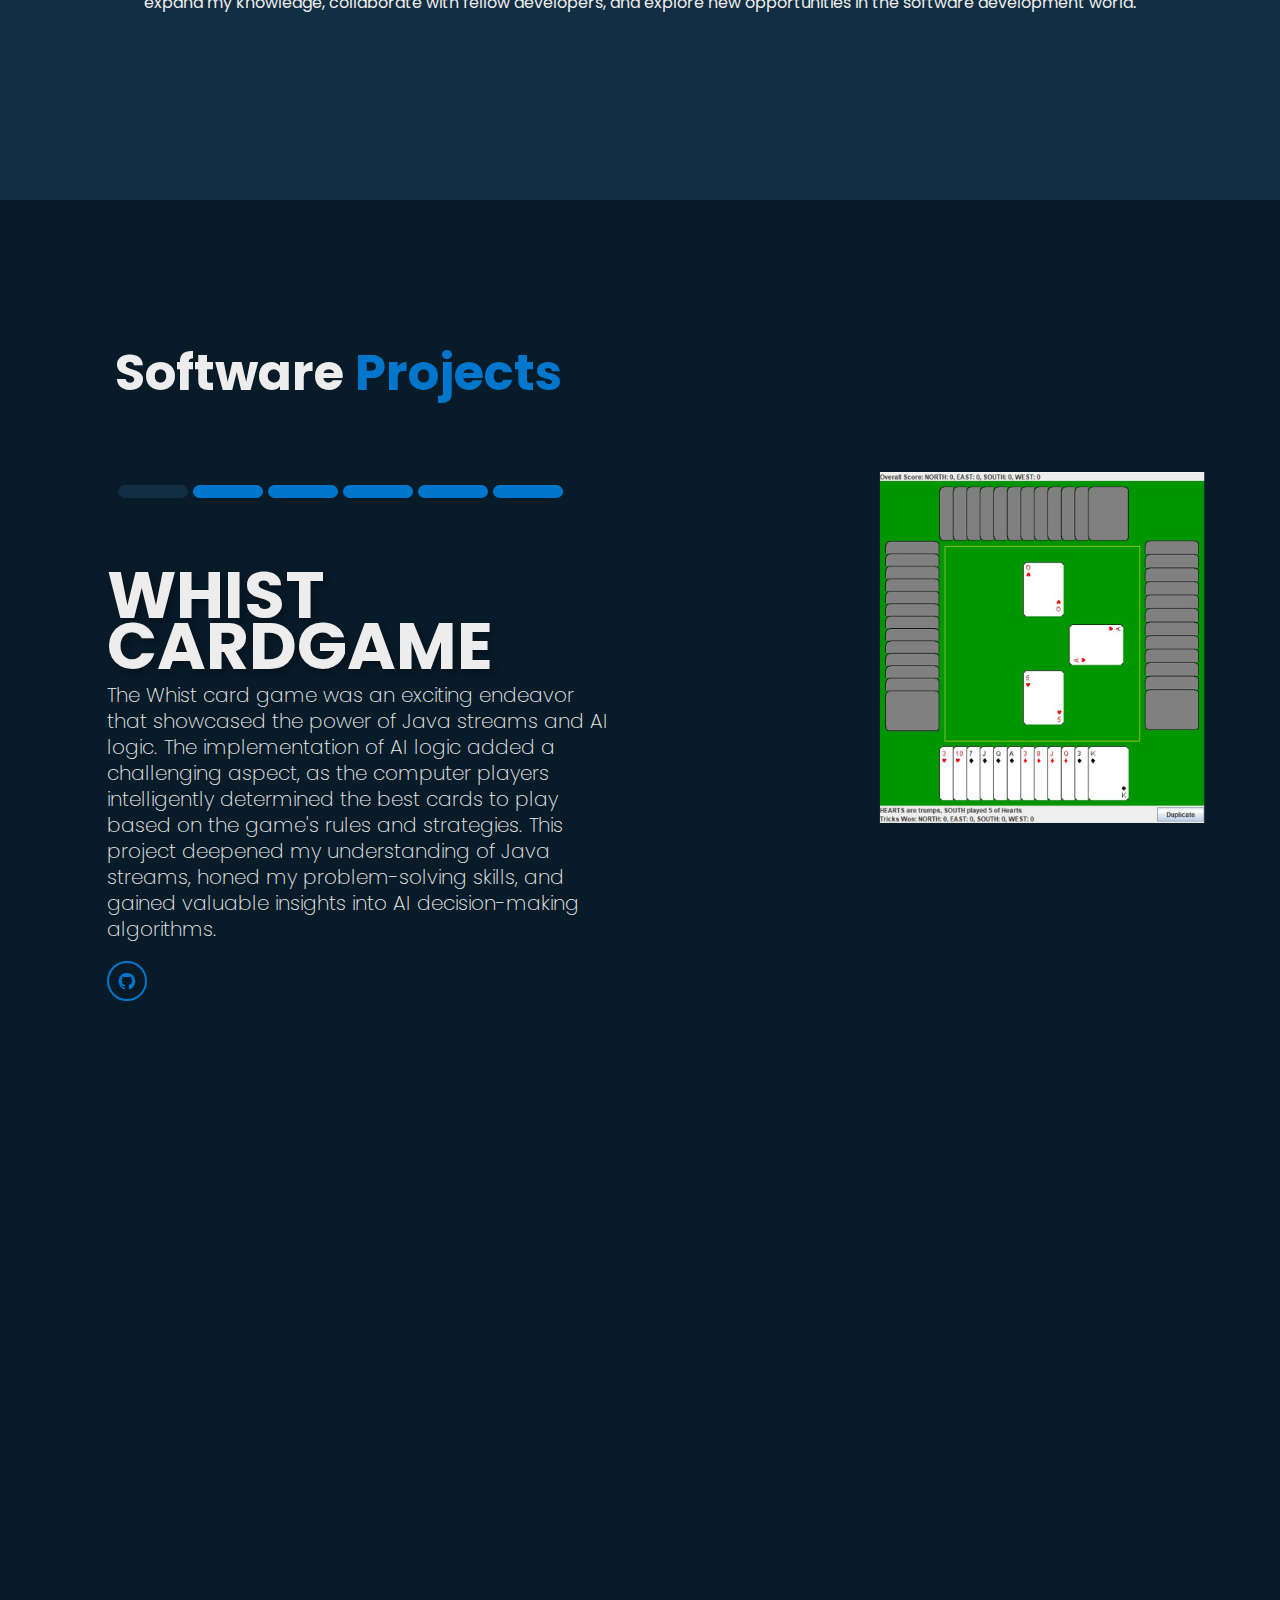
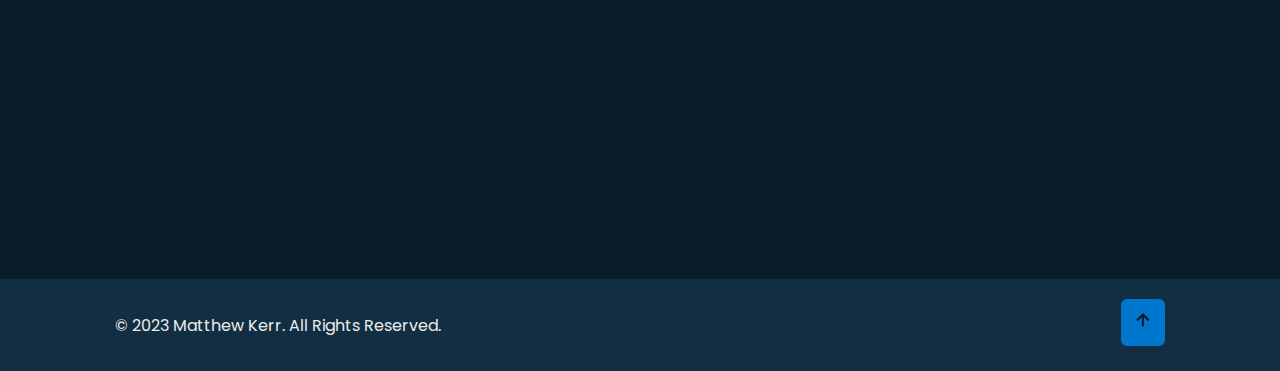
==== commit 50b762d4: "Bugfixes, Adjusted image size, removed pages" ====
--- a/index.html
+++ b/index.html
@@ -25,7 +25,6 @@
             <a href="#home" class="active">Home</a>
             <a href="#about">About</a>
             <a href="#programmer">Projects</a>
-            <a href="#designer">Designer</a>
             <a href="#contact">Contact</a>
 
             <span class="active-nav"></span>
@@ -94,14 +93,6 @@
 
     <!-- projects section design -->
 
-    <section class="programmer-cover" id="cover">
-        <div class="programmer-cover-content">
-            <h2 class="heading"> The <span> Programmer</span> </h2>
-            <!-- <span class="animate scroll" style="--i:1;"></span> -->
-            <p> Bridging the gap between the digital and physical worlds.</p>
-        </div>
-    </section>
-
 
     <section class="programmer" id="programmer">
 
@@ -145,7 +136,7 @@
                     power-ups, parallax background scrolling, and multiple levels and game states. Through this project,
                     I enhanced my Java skills and gained insights into game design, logic, and visual effects.</p>
                 <div class="github-links">
-                    <a href="https://github.com/emptykerr"  target="_blank" > <i class='bx bxl-github'></i> </a>
+                    <a href="https://github.com/emptykerr/Captains-Conquest"  target="_blank" > <i class='bx bxl-github'></i> </a>
                 </div>
             </div>
 
@@ -191,44 +182,30 @@
                     recognizing that music is essentially a collection of frequencies represented as numerical values,
                     the
                     application enables users to edit and present the audio data in a meaningful way</p>
-                <div class="github-links">
-                    <a href="https://github.com/emptykerr"  target="_blank" > <i class='bx bxl-github'></i> </a>
-                </div>
-            </div>
-
-        </div>
-
-
-        <div class="mySlides fade">
-            <div class="numbertext">6 / 6</div>
-            <img class="show-image" src="./images/mspaint.png" style="width:100%">
-            <div class="text">MS PAINT<p> My MS Paint program was an exciting project where I implemented various
-                    tools
-                    such as bezier curves, flower drawing, image insertion, text captions, brush erase, and shape
-                    tools. This versatile program allowed users to create personalized artwork with precision and
-                    creativity. Through this project, I enhanced my programming skills and gained a deeper
-                    understanding of graphical user interfaces and image processing.</p>
-                <div class="github-links">
-                    <a href="https://github.com/emptykerr"  target="_blank" > <i class='bx bxl-github'></i>  </a>
-                </div>
-            </div>
-
-        </div>
-
-
-    </section>
-
-    <!-- designer section design -->
-    <section class="designer-cover" id="cover">
-        <div class="designer-cover-content">
-            <h2 class="heading"> The <span> Designer</span> </h2>
-            <p> Crafting visuals that ignite the imagination."</p>
-            <!-- <span class="animate scroll" style="--i:1;"></span> -->
-        </div>
-    </section>
-    <section class="designer" id="designer">
-
-    </section>
+            </div>
+            </div>
+
+        </div>
+
+
+            <div class="mySlides fade">
+                <div class="numbertext">6 / 6</div>
+                <img class="show-image" src="./images/mspaint.png" style="width:100%">
+                <div class="text">MS PAINT<p> My MS Paint program was an exciting project where I implemented various
+                        tools
+                        such as bezier curves, flower drawing, image insertion, text captions, brush erase, and shape
+                        tools. This versatile program allowed users to create personalized artwork with precision and
+                        creativity. Through this project, I enhanced my programming skills and gained a deeper
+                        understanding of graphical user interfaces and image processing.</p>
+                </div>
+            </div>
+
+        </div>
+
+
+    </section>
+
+   
     <!-- contact section design -->
     <section class="contact" id="contact">
         <h2 class="heading">Contact <span> Me!</span> <span class="animate scroll" style="--i:1;"></span>
--- a/css/style.css
+++ b/css/style.css
@@ -449,7 +449,7 @@
     width: 70%;
     object-fit: contain;
     height: auto;
-    box-shadow: 4px 4px 7px rgba(0, 0, 0, 0.3);
+    /* box-shadow: 4px 4px 7px rgba(0, 0, 0, 0.3); */
 
 
 }
@@ -578,15 +578,7 @@
     }
 }
 
-.designer {
-    display: flex;
-    justify-content: center;
-    align-items: center;
-    flex-direction: column;
-    gap: 2rem;
-    background: var(--second-bg-color);
-    padding-bottom: 6rem;
-}
+
 
 
 .contact {
@@ -616,7 +608,7 @@
 .contact form .input-box .input-field {
     position: relative;
     width: 48%;
-    margin-bottom: .8rem 0;
+    margin-bottom: .8rem;
 }
 
 .contact form .input-box .input-field input,
@@ -754,7 +746,7 @@
     animation: none;
 }
 
-section:nth-child(odd) .animate.scroll {
+section:nth-child(odd):not(.contact) .animate.scroll {
     background: var(--second-bg-color);
 }
 
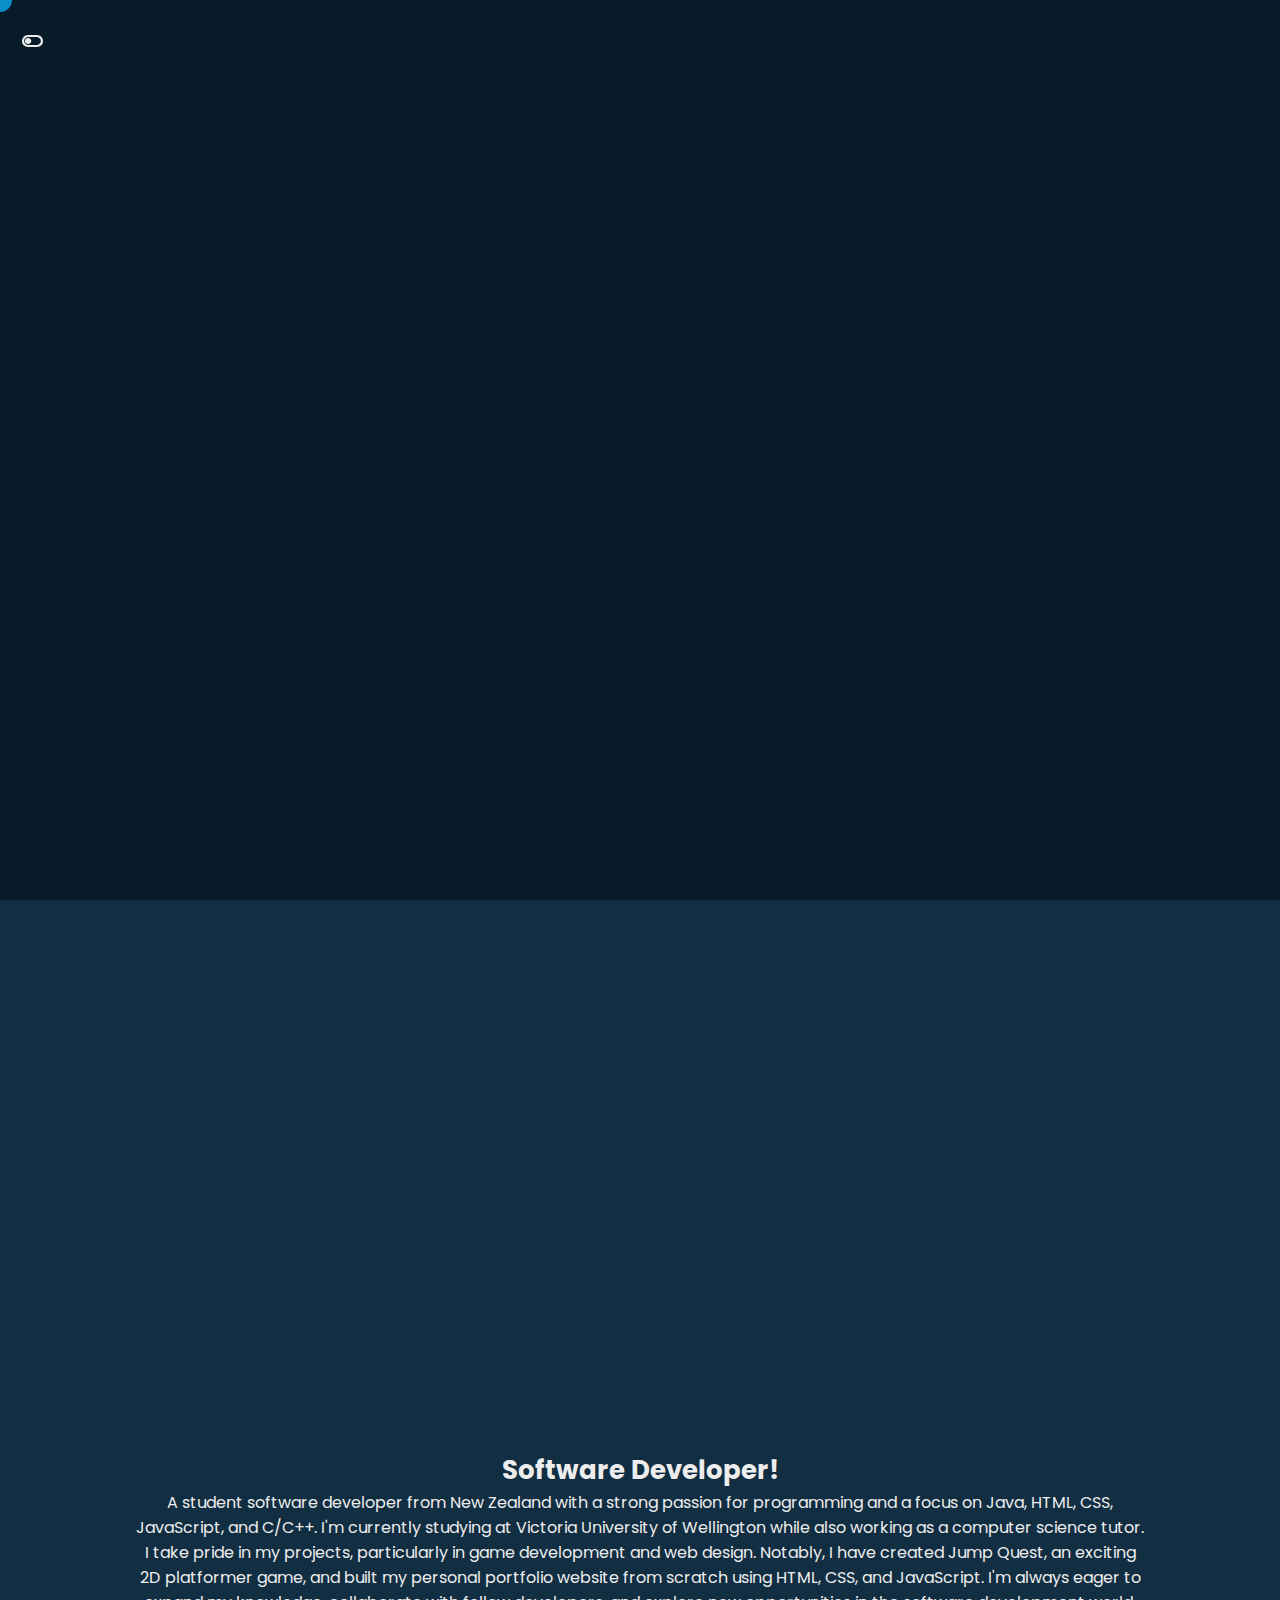
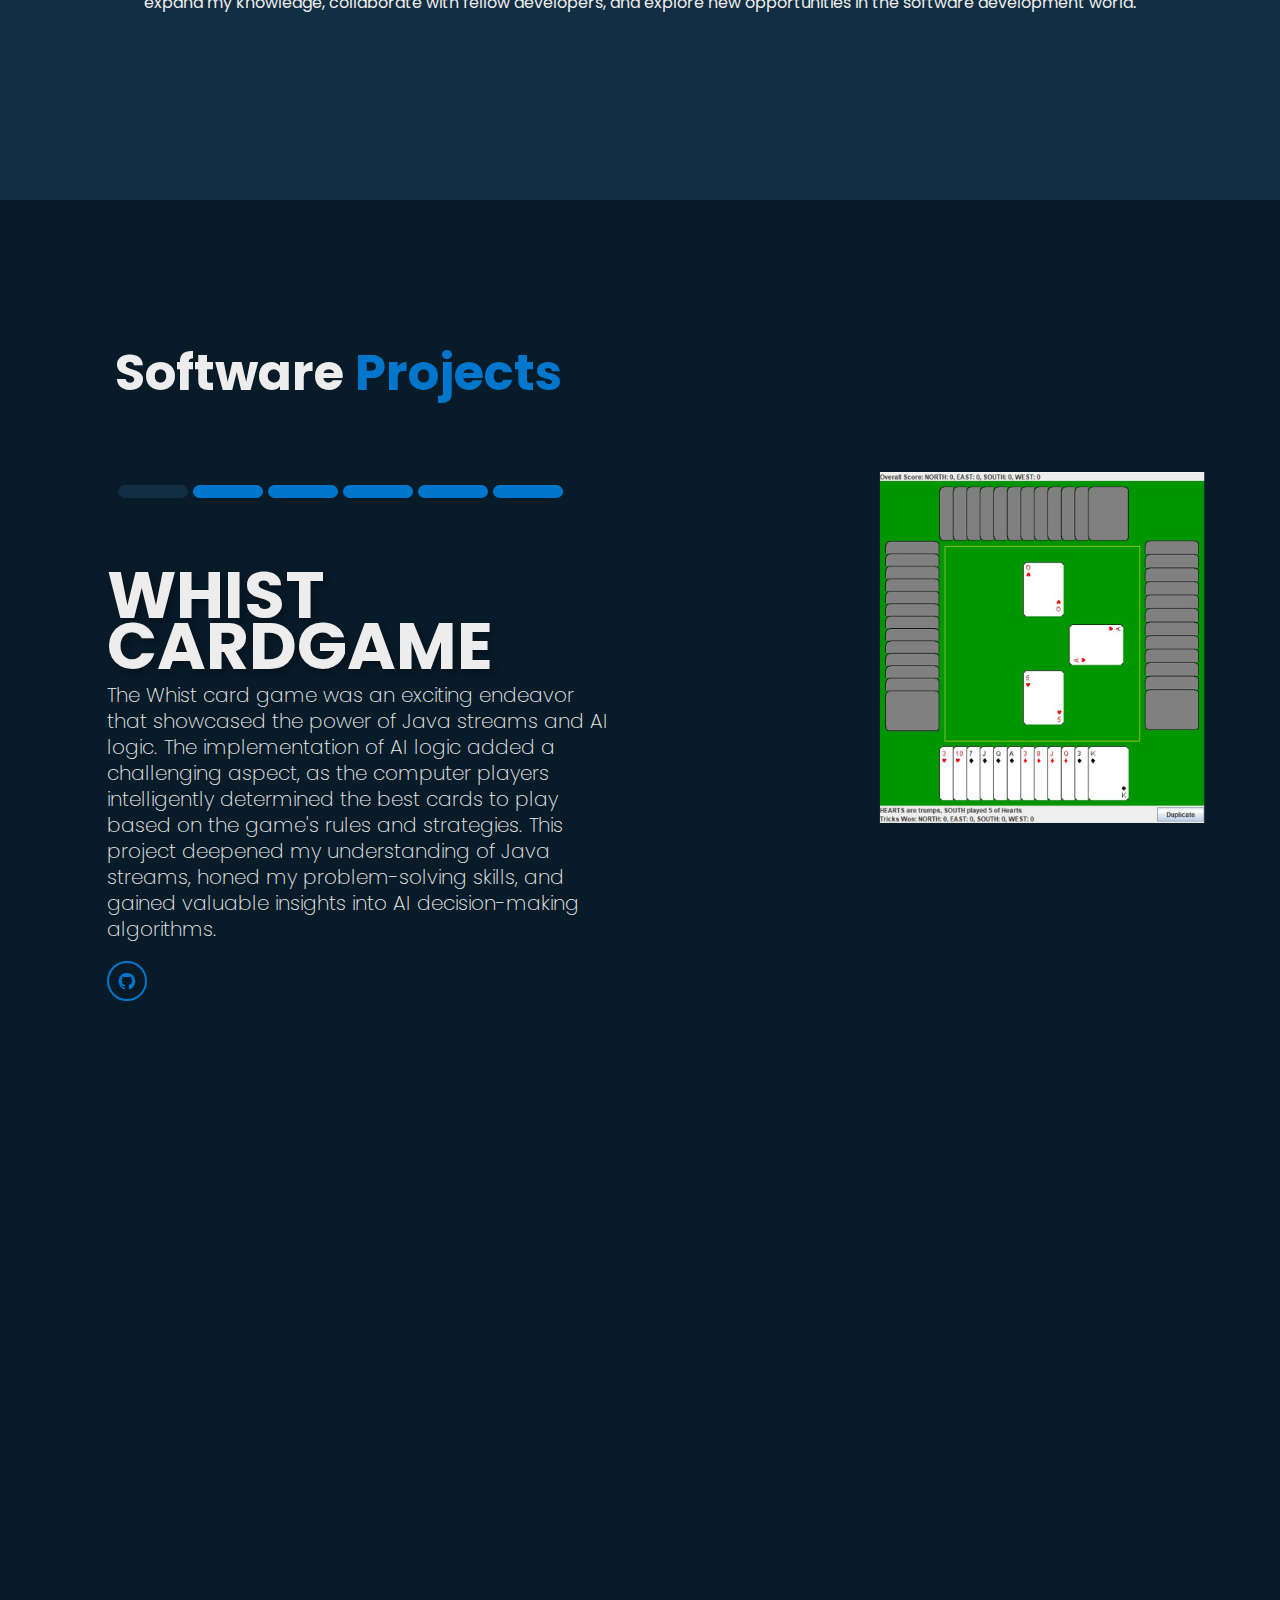
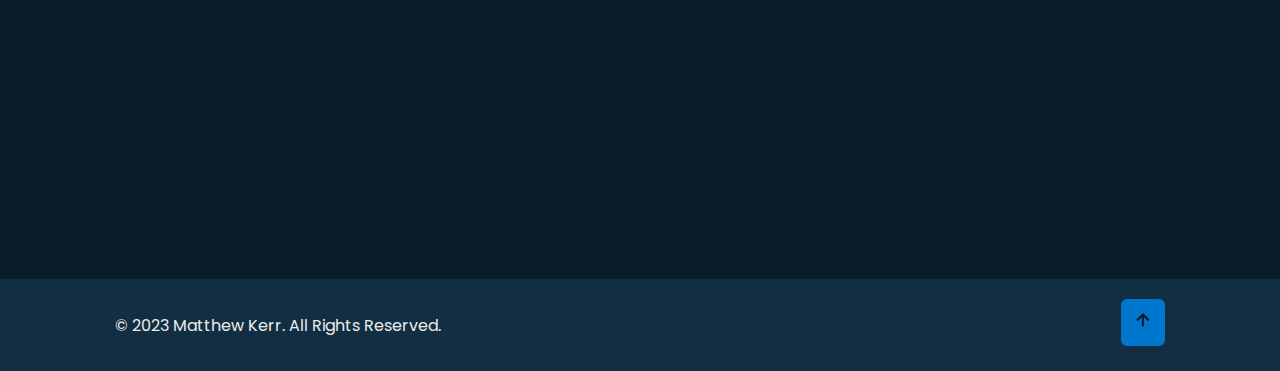
==== commit 31494aa8: "Added fancy cursor animations" ====
--- a/index.html
+++ b/index.html
@@ -10,6 +10,9 @@
     <link href='https://unpkg.com/boxicons@2.1.4/css/boxicons.min.css' rel='stylesheet'>
 </head>
 
+
+
+
 <body>
     <!-- header design -->
     <header class="header">
@@ -91,6 +94,35 @@
         </div>
     </section>
 
+    <div class ="cursor">
+        <div class = "circle"></div>
+        <div class = "circle"></div>
+        <div class = "circle"></div>
+        <div class = "circle"></div>
+        <div class = "circle"></div>
+        <div class = "circle"></div>
+        <div class = "circle"></div>
+        <div class = "circle"></div>
+        <div class = "circle"></div>
+        <div class = "circle"></div>
+        <div class = "circle"></div>
+        <div class = "circle"></div>
+        <div class = "circle"></div>
+        <div class = "circle"></div>
+        <div class = "circle"></div>
+        <div class = "circle"></div>
+        <div class = "circle"></div>
+        <div class = "circle"></div>
+        <div class = "circle"></div>
+        <div class = "circle"></div>
+        <div class = "circle"></div>
+        <div class = "circle"></div>
+        <div class = "circle"></div>
+        <div class = "circle"></div>
+        <div class = "circle"></div>
+        <div class = "circle"></div>
+        </div>
+        
     <!-- projects section design -->
 
 
--- a/css/style.css
+++ b/css/style.css
@@ -45,6 +45,24 @@
     --text-color: #081b29;
     --main-color: #0077cc;
 
+}
+
+.cursor {
+    pointer-events: none;
+    position: fixed;
+    display: block;
+    border-radius: 0;
+    mix-blend-mode: difference;
+    top: 0;
+    left: 0;
+    z-index: 10000;
+}
+.circle{
+    height: 24px;
+    width: 24px;
+    border-radius: 24px;
+    background-color: var(--main-light);
+    position: absolute;
 }
 
 .header {
@@ -729,7 +747,6 @@
 }
 
 .animate.home-img {
-    width: 45%;
 }
 
 .logo .animate,
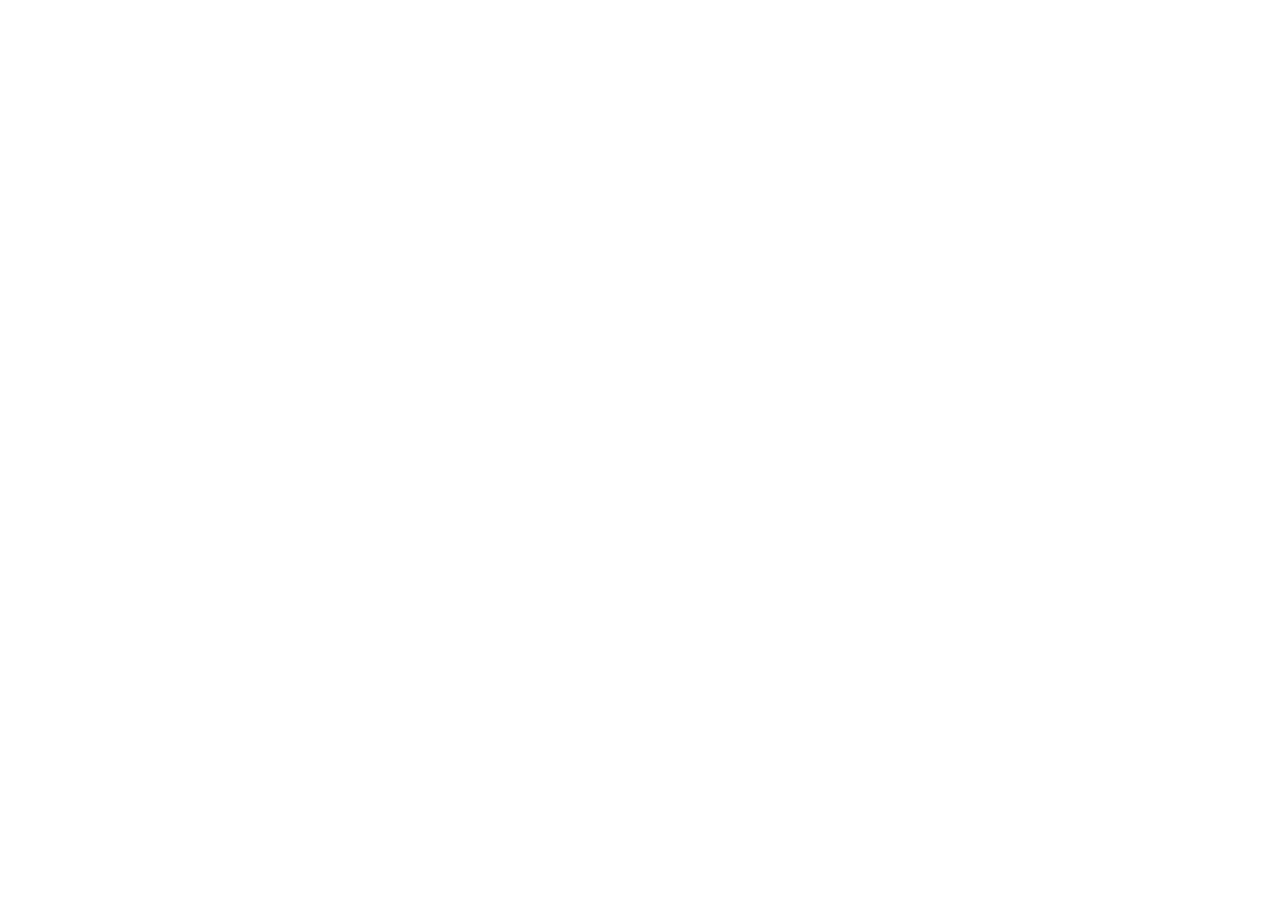
==== commit df1ff1ad: "Moved files into new directories" ====
--- a/index.html
+++ b/index.html
@@ -1,308 +1,214 @@
-<!DOCTYPE html>
-<html lang="en">
+
+<!doctype html>
+
+<!-- HTML5 Boilerplate -->
+<!--[if lt IE 7]><html class="no-js lt-ie9 lt-ie8 lt-ie7" lang="en"> <![endif]-->
+<!--[if (IE 7)&!(IEMobile)]><html class="no-js lt-ie9 lt-ie8" lang="en"><![endif]-->
+<!--[if (IE 8)&!(IEMobile)]><html class="no-js lt-ie9" lang="en"><![endif]-->
+<!--[if gt IE 8]><!--> <html class="no-js" lang="en"><!--<![endif]-->
 
 <head>
-    <meta charset="UTF-8">
-    <meta http-equiv="X-UA-Compatible" content="IE=edge">
-    <meta name="viewport" content="width=device-width, initial-scale=1.0">
-    <title>Matthew Kerr Portfolio</title>
-    <link rel="stylesheet" href="css/style.css">
-    <link href='https://unpkg.com/boxicons@2.1.4/css/boxicons.min.css' rel='stylesheet'>
+
+	<!-- Google tag (gtag.js) -->
+	
+
+	<meta charset="utf-8">
+
+	<title>Matthew Kerr | Designer &amp; Developer</title><link rel="stylesheet" id="siteground-optimizer-combined-css-780fb670d80d7ec8d73ea12d1ee133b4" href="landing.css" media="all" /> <link rel="preload" href="style.css" as="style">
+
+
+	<!-- http://t.co/dKP3o1e -->
+	
+
+	<!-- For all browsers -->
+	
+
+	<!--[if (lt IE 9) & (!IEMobile)]>
+	<script src="js/selectivizr-min.js"></script>
+	<![endif]-->
+
+
+	<!-- JavaScript -->
+	
+
+	<!-- For iPhone 4 -->
+	<!-- <link rel="apple-touch-icon-precomposed" sizes="114x114" href="img/h/apple-touch-icon.png"> -->
+	<!-- For iPad 1-->
+	<!-- <link rel="apple-touch-icon-precomposed" sizes="72x72" href="img/m/apple-touch-icon.png"> -->
+	<!-- For the new iPad -->
+	<!-- <link rel="apple-touch-icon-precomposed" sizes="144x144" href="img/h/apple-touch-icon-144x144-precomposed.png"> -->
+	<!-- For iPhone 3G, iPod Touch and Android -->
+	<!-- <link rel="apple-touch-icon-precomposed" href="img/l/apple-touch-icon-precomposed.png"> -->
+	<!-- For Nokia -->
+	<!-- <link rel="shortcut icon" href="img/l/apple-touch-icon.png"> -->
+	<!-- For everything else -->
+
+	<!--iOS -->
+	<!-- <meta name="apple-mobile-web-app-capable" content="yes"> -->
+	<!-- <meta name="apple-mobile-web-app-status-bar-style" content="black"> -->
+	<!-- <link rel="apple-touch-startup-image" href="img/splash.png"> -->
+
+	<!-- <script>(function(){var p,l,r=window.devicePixelRatio;if(navigator.platform==="iPad"){p=r===2?"img/startup/startup-tablet-portrait-retina.png":"img/startup/startup-tablet-portrait.png";l=r===2?"img/startup/startup-tablet-landscape-retina.png":"img/startup/startup-tablet-landscape.png";document.write('<link rel="apple-touch-startup-image" href="'+l+'" media="screen and (orientation: landscape)"/><link rel="apple-touch-startup-image" href="'+p+'" media="screen and (orientation: portrait)"/>');}else{p=r===2?"img/startup/startup-retina.png":"img/startup/startup.png";document.write('<link rel="apple-touch-startup-image" href="'+p+'"/>');}})()</script> -->
+	<!--Microsoft -->
+
+	<!-- Prevents links from opening in mobile Safari -->
+	<!-- <script>(function(a,b,c){if(c in b&&b[c]){var d,e=a.location,f=/^(a|html)$/i;a.addEventListener("click",function(a){d=a.target;while(!f.test(d.nodeName))d=d.parentNode;"href"in d&&(d.href.indexOf("http")||~d.href.indexOf(e.host))&&(a.preventDefault(),e.href=d.href)},!1)}})(document,window.navigator,"standalone")</script> -->
+	<meta http-equiv="cleartype" content="on">
+
+	
+
+	<script type="text/javascript">
+
+      // Eliminate FOUC
+      document.documentElement.className = 'js';
+
+    </script>
+
+     <meta name='robots' content='index, follow, max-image-preview:large, max-snippet:-1, max-video-preview:-1' />
+
+	<meta name="description" content="Designer and Developer with a passion for designing beautiful and functional user experiences." />
+	<link rel="canonical" href="https://mattkerr.me/" />
+	<meta property="og:locale" content="en_US" />
+	<meta property="og:type" content="website" />
+	<meta property="og:title" content="Matthew Kerr | Designer &amp; Developer" />
+	<meta property="og:description" content="Designer and Developer with a passion for designing beautiful and functional user experiences." />
+	<meta property="og:url" content="https://mattkerr.me/" />
+	<meta property="og:site_name" content="Matthew Kerr" />
+	<meta property="article:modified_time" content="2021-08-31T13:50:07+00:00" />
+	<meta property="og:image" content="home.png" />
+	<meta property="og:image:width" content="1040" />
+	<meta property="og:image:height" content="600" />
+	<meta property="og:image:type" content="image/jpeg" />
+	
+
+
+
+
 </head>
 
-
-
-
-<body>
-    <!-- header design -->
-    <header class="header">
-        <a href="#" class="logo">Matthew Kerr <span class="animate" style="--i:1;"></span></a>
-
-        <div class="switch-container">
-            <a href="#" class="switch"> <i class='bx bx-toggle-left'></i></a>
-        </div>
-
-        <div class="bx bx-menu" id="menu-icon"><span class="animate" style="--i:2;"></span></div>
-
-        <nav class="navbar">
-            <a href="#home" class="active">Home</a>
-            <a href="#about">About</a>
-            <a href="#programmer">Projects</a>
-            <a href="#contact">Contact</a>
-
-            <span class="active-nav"></span>
-            <span class="animate" style="--i:2;"></span>
-        </nav>
-    </header>
-
-    <!-- home section design -->
-    <section class="home show-animate" id="home">
-        <div class="home-content">
-            <h1>Hi, I'm <span> Matthew Kerr</span> <span class="animate" style="--i:2;"></span></h1>
-            <div class="text-animate">
-                <h3>Software Developer</h3>
-                <span class="animate" style="--i:3;"></span>
-            </div>
-            <p>Unleash the possibilities. Step through a window into my work, a tapestry of my software and design
-                journey. This is an ever-evolving showcase of my skills, and exciting projects.</p>
-            <span class="animate" style="--i:4;"></span>
-            <div class="btn-box">
-                <a href="#about" class="btn">Read More</a>
-                <a href="#programmer" class="btn">Projects</a>
-                <span class="animate" style="--i:5;"></span>
-            </div>
-        </div>
-        <div class="home-scl">
-            <a href="https://www.linkedin.com/in/matthew-t-kerr/"  target="_blank" > <i class='bx bxl-linkedin'></i> </a>
-            <a href="https://github.com/emptykerr"  target="_blank" > <i class='bx bxl-github'></i> </a>
-            <a href="https://mattkerr.myportfolio.com"  target="_blank" > <i class='bx bx-folder'></i></a>
-            <span class="animate" style="--i:6;"></span>
-        </div>
-
-        <div class="home-imgHover"> </div>
-        <span class="animate home-img" style="--i:7;"></span>
-
-    </section>
-
-    <!-- about section design -->
-    <section class="about" id="about">
-        <h2 class="heading"> About <span> Me</span> <span class="animate scroll" style="--i:1;"></span></h2>
-        <div class="about-img">
-            <img src="./images/BNW2.png" alt="">
-            <span class="circle-spin"> </span>
-            <span class="animate scroll" style="--i:2;"></span>
-        </div>
-        <div class="about-content">
-            <h3> Software Developer! </h3>
-            <span class="animate scroll" style="--i:3;"></span>
-
-            <p> A student software developer from New Zealand with a strong passion for programming and a focus on Java,
-                HTML, CSS, JavaScript, and C/C++. I'm currently studying at Victoria University of Wellington while also
-                working as a computer science tutor. I take pride in my projects, particularly in game
-                development and web design. Notably, I have created Jump Quest, an exciting 2D platformer game, and
-                built my personal portfolio website from scratch using HTML, CSS, and JavaScript. I'm always eager to
-                expand my knowledge, collaborate with fellow developers, and explore new opportunities in the software
-                development world.</p>
-
-            <span class="animate scroll" style="--i:4;"></span>
-
-            <div class="btn-box btns">
-                <a href="kerr_matthew_resume_2023.pdf" class="btn"  target="_blank" >Resume</a>
-                <span class="animate scroll" style="--i:5;"></span>
-
-            </div>
-        </div>
-    </section>
-
-    <div class ="cursor">
-        <div class = "circle"></div>
-        <div class = "circle"></div>
-        <div class = "circle"></div>
-        <div class = "circle"></div>
-        <div class = "circle"></div>
-        <div class = "circle"></div>
-        <div class = "circle"></div>
-        <div class = "circle"></div>
-        <div class = "circle"></div>
-        <div class = "circle"></div>
-        <div class = "circle"></div>
-        <div class = "circle"></div>
-        <div class = "circle"></div>
-        <div class = "circle"></div>
-        <div class = "circle"></div>
-        <div class = "circle"></div>
-        <div class = "circle"></div>
-        <div class = "circle"></div>
-        <div class = "circle"></div>
-        <div class = "circle"></div>
-        <div class = "circle"></div>
-        <div class = "circle"></div>
-        <div class = "circle"></div>
-        <div class = "circle"></div>
-        <div class = "circle"></div>
-        <div class = "circle"></div>
-        </div>
-        
-    <!-- projects section design -->
-
-
-    <section class="programmer" id="programmer">
-
-        <div class="dot-container">
-            <div class="dot active-dot" onclick="currentSlide(1)"></div>
-            <div class="dot" onclick="currentSlide(2)"></div>
-            <div class="dot" onclick="currentSlide(3)"></div>
-            <div class="dot" onclick="currentSlide(4)"></div>
-            <div class="dot" onclick="currentSlide(5)"></div>
-            <div class="dot" onclick="currentSlide(6)"></div>
-        </div>
-
-
-        <div class="programmer-header">
-            <h2 class="heading"> Software <span> Projects</span> </h2>
-            <!-- <span class="animate scroll" style="--i:1;"></span> -->
-        </div>
-
-
-        <div class="mySlides fade">
-            <div class="numbertext">1 / 6</div>
-            <img class="show-image" src="./images/whist.png" style="width:100%">
-            <div class="text">WHIST CARDGAME <p> The Whist card game was an exciting endeavor that showcased the power
-                    of Java streams and AI logic. The implementation of AI logic added a challenging aspect, as the
-                    computer players intelligently determined the best cards to play based on the game's rules and
-                    strategies. This project deepened my understanding of Java streams, honed my problem-solving skills,
-                    and gained valuable insights into AI decision-making algorithms.</p>
-                <div class="github-links">
-                    <a href="https://github.com/emptykerr"  target="_blank" > <i class='bx bxl-github'></i> </a>
-                </div>
-            </div>
-
-
-        </div>
-
-        <div class="mySlides fade">
-            <div class="numbertext">2 / 6</div>
-            <img class="show-image" src="./images/jumpquest.png" style="width:100%">
-            <div class="text">2D PLATFORMER <p> Creating a 2D platformer game entirely in Java was a rewarding
-                    experience that allowed me to explore advanced game development concepts. I implemented enemy AI,
-                    power-ups, parallax background scrolling, and multiple levels and game states. Through this project,
-                    I enhanced my Java skills and gained insights into game design, logic, and visual effects.</p>
-                <div class="github-links">
-                    <a href="https://github.com/emptykerr/Captains-Conquest"  target="_blank" > <i class='bx bxl-github'></i> </a>
-                </div>
-            </div>
-
-        </div>
-
-        <div class="mySlides fade">
-            <div class="numbertext">3 / 6</div>
-            <img class="show-image" src="./images/tetris.png" style="width:100%">
-            <div class="text">TETRIS <p> Developing a Tetris game in Java became a valuable learning experience,
-                    expanding my understanding of JUnit testing and Java streams. Through using JUnit to test various
-                    , I ensured the game's functionality and discovered the importance of proper testing
-                    in development. Additionally, I utilized Java streams to simplify complex operations and enhance
-                    data processing efficiency. This Tetris project not only sharpened my game development skills but
-                    also deepened my knowledge of essential software engineering practices.</p>
-                <div class="github-links">
-                    <a href="https://github.com/emptykerr"  target="_blank" > <i class='bx bxl-github'></i> </a>
-                </div>
-            </div>
-
-        </div>
-
-        <div class="mySlides fade">
-            <div class="numbertext">4 / 6</div>
-            <img class="show-image" src="./images/minesweeper.png" style="width:100%">
-            <div class="text">MINESWEEPER <p> Coding has provided me with endless possibilities and opportunities for
-                    exploration. By immersing myself in the world of programming, I gained a deep understanding of
-                    algorithms and game logic, which I put into practice by creating my own Minesweeper game. However, I
-                    didn't stop there. Drawing from my experiences and insights, I developed a unique "helper system"
-                    that aids in marking tiles, taking the game to a new level. </p>
-                <div class="github-links">
-                    <a href="https://github.com/emptykerr"  target="_blank" > <i class='bx bxl-github'></i> </a>
-                </div>
-            </div>
-
-        </div>
-
-        <div class="mySlides fade">
-            <div class="numbertext">5 / 6</div>
-            <img class="show-image" src="./images/waveform.png" style="width:100%">
-            <div class="text">.WAV EDITOR<p> A demonstration that even sophisticated programs like Audacity can be
-                    broken
-                    down into simple principles. By
-                    recognizing that music is essentially a collection of frequencies represented as numerical values,
-                    the
-                    application enables users to edit and present the audio data in a meaningful way</p>
-            </div>
-            </div>
-
-        </div>
-
-
-            <div class="mySlides fade">
-                <div class="numbertext">6 / 6</div>
-                <img class="show-image" src="./images/mspaint.png" style="width:100%">
-                <div class="text">MS PAINT<p> My MS Paint program was an exciting project where I implemented various
-                        tools
-                        such as bezier curves, flower drawing, image insertion, text captions, brush erase, and shape
-                        tools. This versatile program allowed users to create personalized artwork with precision and
-                        creativity. Through this project, I enhanced my programming skills and gained a deeper
-                        understanding of graphical user interfaces and image processing.</p>
-                </div>
-            </div>
-
-        </div>
-
-
-    </section>
-
-   
-    <!-- contact section design -->
-    <section class="contact" id="contact">
-        <h2 class="heading">Contact <span> Me!</span> <span class="animate scroll" style="--i:1;"></span>
-        </h2>
-
-        <form action="#">
-            <div class="input-box">
-                <div class="input-field">
-                    <input type="text" placeholder="Name" required>
-                    <span class="focus"></span>
-                </div>
-                <div class="input-field">
-                    <input type="text" placeholder="Email" required>
-                    <span class="focus"></span>
-                </div>
-                <span class="animate scroll" style="--i:3;"></span>
-
-            </div>
-
-            <div class="input-box">
-                <div class="input-field">
-                    <input type="number" placeholder="Mobile" required>
-                    <span class="focus"></span>
-                </div>
-                <div class="input-field">
-                    <input type="text" placeholder="Subject" required>
-                    <span class="focus"></span>
-                </div>
-                <span class="animate scroll" style="--i:5;"></span>
-
-            </div>
-
-
-            <div class="textarea-field">
-                <textarea name="message" id="" cols="30" rows="10" placeholder="Message" required></textarea>
-                <span class="focus"></span>
-                <span class="animate scroll" style="--i:7;"></span>
-
-
-            </div>
-
-            <div class="btn-box btns">
-                <button type="submit" class="btn">Submit</button>
-                <span class="animate scroll" style="--i:9;"></span>
-
-            </div>
-        </form>
-    </section>
-
-    <!-- footer design -->
-    <footer class="footer">
-        <div class="footer-text">
-            <p> &copy; 2023 Matthew Kerr. All Rights Reserved.</p>
-            <span class="animate scroll" style="--i:1;"></span>
-
-        </div>
-
-        <div class="footer-iconTop">
-            <a href="#"><i class='bx bx-up-arrow-alt'></i></a>
-            <span class="animate scroll" style="--i:3;"></span>
-
-        </div>
-    </footer>
-    <script src="js/script.js"></script>
+<body class="clearfix">
+
+
+	
+
+	<div id="content" class="content clearfix home">
+
+		<section id="section" class="light nopad-t nopad-b">
+
+			<div class="row">
+
+				<div class="col-12">
+					
+					<div id="face" class="face">
+
+						<a href="https://mattkerr.myportfolio.com">
+							<div id="designer" class="designer">
+								<div id="designer-desc" class="description">
+									<h1>designer</h1>
+									<!-- <p>Industrial and Media Designer with a passion for designing beautiful and functional user experiences.</p> -->
+									<p>Product designer specialising in UI design and design systems.</p>
+								</div>
+							</div>
+						</a>
+
+						<a href="./code/index.html">
+							<div id="coder" class="coder">
+								<div id="coder-desc" class="description">
+									<h1><span class="chevron-left">&lt;</span>coder<span class="chevron-right">&gt;</span></h1>
+									<p>Developer who writes clean, elegant and efficient code.</p>
+								</div>
+							</div>
+						</a>
+
+						<img id="face-img" class="face-img" src="homepage.png" alt="Adham Dannaway UI designer">
+
+						<div id="designer-img" class="designer-img"></div>
+						<div id="coder-img" class="coder-img"></div>
+						<div id="designer-bg" class="designer-bg"></div>
+						<div id="coder-bg" class="coder-bg"></div>
+
+					</div>
+
+				</div>
+
+			</div>
+
+		</section>
+
+		<div >
+
+			
+
+	
+</footer>
+
+<script type='text/javascript' id='contact-form-7-js-extra'>
+/* <![CDATA[ */
+var wpcf7 = {"api":{"root":"https:\/\/www.adhamdannaway.com\/wp-json\/","namespace":"contact-form-7\/v1"},"cached":"1"};
+/* ]]> */
+</script>
+
+<script src="https://ajax.googleapis.com/ajax/libs/jquery/1.7.2/jquery.min.js"></script> 
+<script src="https://www.adhamdannaway.com/wp-content/themes/dannaway/js/clipboard.js-master/dist/clipboard.min.js"></script>
+<script src="https://www.adhamdannaway.com/wp-content/themes/dannaway/js/script.js"></script>
+<script type="text/javascript">
+<!--
+
+//If browser is IE8 or older we show IE specific page
+if(ie < 9){
+	ieMessage();
+}
+
+/*
+* Call functions when dom is ready
+*/
+$(document).ready(function() {
+
+	// Hide browser top bar in mobiles
+	$('body').scrollTop(1);
+
+	// Toggle Navigation for mobile devices
+	$('.icon-nav').on('click', function(){
+		$('header nav').slideToggle();
+		$(this).toggleClass('active');
+	});
+
+
+
+	// Function to fade in image sprites
+  	$('.sprite').fadeSprite();
+
+    //Function for thumbnail hover effect
+    $('.thumbs li').hoverThumb();
+
+	// Function to animate when leaving page
+	$('.transition, #nav .page_item a, #nav-footer a, #thumbs a, #next a, #prev a, #logo, #face a').leavePage();	
+
+	// Animate the header on first			
+	$('#header').stop().animate({'opacity': '1', 'top':'0'}, 1000);
+
+
+
+	// Preload the page with jPreLoader
+	$('body').jpreLoader({
+
+		showSplash: true
+
+	}, function() {	
+
+		//Show the page once images are loaded	
+				
+			$('#face').animateHome();
+			$('#face').resizeFace();
+
+			
+	});
+
+});
+
+</script>
+
+
+
 </body>
-
-
-</html>+</html> --- a/landing.css
+++ b/landing.css
@@ -0,0 +1,2887 @@
+/*   
+Theme Name: Adham Dannaway
+Theme URI: https://www.adhamdannaway.com/
+Description: Handcrafted portfolio website of Adham Dannaway.
+Author: Adham Dannaway
+Author URI: https://www.adhamdannaway.com/
+*/
+/* Reset =================================================== */
+html,
+body,
+body div,
+span,
+object,
+iframe,
+h1,
+h2,
+h3,
+h4,
+h5,
+h6,
+p,
+blockquote,
+pre,
+abbr,
+address,
+cite,
+code,
+del,
+dfn,
+em,
+img,
+ins,
+kbd,
+q,
+samp,
+small,
+strong,
+sub,
+sup,
+var,
+b,
+i,
+dl,
+dt,
+dd,
+ol,
+ul,
+li,
+fieldset,
+form,
+label,
+legend,
+table,
+caption,
+tbody,
+tfoot,
+thead,
+tr,
+th,
+td,
+article,
+aside,
+figure,
+footer,
+header,
+hgroup,
+menu,
+nav,
+section,
+time,
+mark,
+audio,
+video {
+  margin: 0;
+  padding: 0;
+  border: 0;
+  outline: 0;
+  font-size: 100%;
+  vertical-align: bottom;
+  background: transparent;
+}
+article,
+aside,
+figure,
+footer,
+header,
+hgroup,
+nav,
+section {
+  display: block;
+}
+/* Variables =================================================== */
+/* Mixins =================================================== */
+.clearfix,
+section,
+.row {
+  *zoom: 1;
+}
+.clearfix:before,
+section:before,
+.row:before,
+.clearfix:after,
+section:after,
+.row:after {
+  display: table;
+  content: "";
+}
+.clearfix:after,
+section:after,
+.row:after {
+  clear: both;
+}
+/* Effects =================================================== */
+/* Animate all */
+.animate,
+.top,
+header nav li a,
+.thumbs li,
+a.button,
+button,
+.submit {
+  -webkit-transition: all .3s;
+  -moz-transition: all .3s;
+  -o-transition: all .3s;
+  transition: all .3s;
+}
+/* Animate color */
+.animate-color,
+footer a {
+  -webkit-transition: color .3s;
+  -moz-transition: color .3s;
+  -o-transition: color .3s;
+  transition: color .3s;
+}
+/* Animate opacity */
+.animate-opacity,
+.social a,
+.logo,
+.contact a,
+[tooltip]:after,
+[tooltip]:before {
+  -webkit-transition: opacity .3s;
+  -moz-transition: opacity .3s;
+  -o-transition: opacity .3s;
+  transition: opacity .3s;
+}
+/* Rounded corners top only */
+.rounded-top,
+.bar-chart li {
+  -moz-border-radius-topleft: 4px;
+  -moz-border-radius-topright: 4px;
+  -webkit-border-top-left-radius: 4px;
+  -webkit-border-top-right-radius: 4px;
+}
+/* Text Shadow */
+.text-shadow-black,
+.bar-chart .percent,
+.bar-chart .skill {
+  text-shadow: 0px -1px 0px rgba(0, 0, 0, 0.5);
+}
+.text-shadow-white,
+.bar-chart .label,
+.concept,
+.header-center h3 {
+  text-shadow: 0px 1px 1px #ffffff;
+}
+.shadow {
+  -webkit-appearance: none;
+  -webkit-box-shadow: 0px 1px 3px 0px rgba(0, 0, 0, 0.1);
+  -moz-box-shadow: 0px 1px 3px 0px rgba(0, 0, 0, 0.1);
+  box-shadow: 0px 1px 3px 0px rgba(0, 0, 0, 0.1);
+}
+/* Helpers =================================================== */
+.align-c {
+  text-align: center !important;
+}
+.align-l {
+  text-align: left !important;
+}
+.align-r {
+  text-align: right !important;
+}
+.nopad-t {
+  padding-top: 0 !important;
+}
+.nopad-b {
+  padding-bottom: 0 !important;
+}
+.nopad {
+  padding: 0 !important;
+}
+.margin-b {
+  margin-bottom: 7.68rem !important;
+}
+.margin-bs {
+  margin-bottom: 2.4rem !important;
+}
+.nomargin {
+  margin: 0 !important;
+}
+.noborder {
+  border: none !important;
+}
+.left {
+  float: left !important;
+}
+.right {
+  float: right !important;
+}
+span.text-wide {
+  display: none;
+}
+.pad {
+  text-align: left;
+  padding: 2.4rem 0px;
+  padding-bottom: 0px;
+}
+.pad.side {
+  padding: 0px;
+}
+/* Page =================================================== */
+html {
+  background: #ffffff;
+  font-size: 62.5%;
+  -webkit-overflow-scrolling: touch;
+  -webkit-text-size-adjust: 100%;
+  -ms-text-size-adjust: 100%;
+}
+body {
+  margin: 0;
+  padding: 0;
+  width: 100%;
+  font-family: "proxima nova light", "Helvetica Neue", Helvetica, Arial, Sans-serif;
+  background-color: transparent;
+  font-size: 18px;
+  font-size: 1.8rem;
+  color: #333333;
+  text-rendering: optimizeLegibility;
+}
+header {
+  background: #111;
+  height: 62px;
+  padding: 0 5%;
+  width: 90%;
+  position: absolute;
+  z-index: 1000;
+  /* Navigation */
+}
+header nav {
+  display: none;
+  background: #222222;
+  position: absolute;
+  top: 62px;
+  right: 0px;
+  z-index: 1000;
+  width: 100%;
+  font-size: 24px;
+  font-size: 2.4rem;
+  text-align: center;
+}
+header nav li {
+  height: 6.4rem;
+  list-style: none;
+  display: block;
+  border-top: #212121 solid 1px;
+  border-bottom: #363636 solid 1px;
+}
+header nav li a {
+  display: block;
+  color: #FFF;
+  line-height: 6.4rem;
+  text-decoration: none;
+  text-transform: lowercase;
+}
+.logo {
+  height: 62px;
+  width: 40px;
+  background: url(homepage.png) 0px -63px no-repeat;
+  display: block;
+  text-indent: -9999px;
+  float: left;
+}
+.logo:hover {
+  opacity: 0.5;
+}
+.icon-nav {
+  width: 27px;
+  height: 62px;
+  float: right;
+  background: url(homepage.png) -42px -63px no-repeat;
+  display: block;
+  text-indent: -9999px;
+}
+.icon-nav.active {
+  opacity: 0.5;
+}
+.social li {
+  display: inline-block;
+  border: 0;
+  margin-top: 1.6rem;
+  margin-left: 2.4rem;
+  height: 3.2rem;
+}
+.social li a {
+  width: 3.2rem;
+  height: 3.2rem;
+  display: inline-block;
+  background: url(designImage.png) 0 0 no-repeat;
+  text-indent: -9999px;
+  cursor: pointer;
+  padding: 0px;
+}
+.social li a:hover {
+  opacity: 0.5;
+}
+.social .facebook a {
+  background-position: 0px -186px;
+}
+.social .twitter a {
+  background-position: -32px -186px;
+}
+.social .dribbble a {
+  background-position: -64px -186px;
+}
+.social .linkedin a {
+  background-position: -96px -186px;
+}
+.social .email a {
+  background-position: -130px -186px;
+}
+.social .instagram a {
+  background-position: -163px -186px;
+}
+.content {
+  margin-top: 62px;
+}
+/* Set optimal copy length */
+.row {
+  max-width: 68rem;
+  margin: 0 auto;
+}
+/* Remove copy length from non copy elements */
+.home .row:not(.copy-width),
+#header .row:not(.copy-width),
+#footer .row:not(.copy-width),
+#bar-chart .row:not(.copy-width),
+.portfolio-main #content-detail .row:not(.copy-width),
+.portfolio #content-detail .row:not(.copy-width) {
+  max-width: 1040px;
+}
+footer {
+  background: #f5f5f5;
+  height: 50px;
+  padding: 40px 5% 0 5%;
+  color: #757575;
+  font-size: 16px;
+  font-size: 1.6rem;
+  text-align: center;
+  position: relative;
+  -webkit-box-shadow: inset 0px 1px 4px 0px rgba(0, 0, 0, 0.1);
+  -moz-box-shadow: inset 0px 1px 4px 0px rgba(0, 0, 0, 0.1);
+  box-shadow: inset 0px 1px 4px 0px rgba(0, 0, 0, 0.1);
+}
+footer nav {
+  display: none;
+}
+footer .left {
+  float: none !important;
+}
+footer .gradient-white {
+  position: absolute;
+  width: 100%;
+  height: 50px;
+  top: -50px;
+  left: 0px;
+  background-color: rgba(255, 255, 255, 0);
+  background-image: -moz-linear-gradient(center bottom, #ffffff 0%, rgba(255, 255, 255, 0) 100%);
+  background-image: -webkit-gradient(linear, left bottom, left top, color-stop(0, #ffffff), color-stop(1, rgba(255, 255, 255, 0)));
+  background-image: -webkit-linear-gradient(bottom, #ffffff, rgba(255, 255, 255, 0));
+  background-image: -o-linear-gradient(bottom, #ffffff, rgba(255, 255, 255, 0));
+  background-image: -ms-linear-gradient(bottom, #ffffff, rgba(255, 255, 255, 0));
+  background-image: linear-gradient(rgba(255, 255, 255, 0), #ffffff);
+}
+footer a.top {
+  background: transparent url(designImage.png) 0 -217px;
+  width: 118px;
+  height: 90px;
+  display: block;
+  position: absolute;
+  left: 50%;
+  margin-left: -59px;
+  bottom: -40px;
+  text-indent: -9999px;
+}
+footer a:hover.top {
+  bottom: -35px;
+}
+footer a {
+  color: #757575;
+  text-decoration: none;
+}
+footer a:hover {
+  color: #333333;
+}
+h1,
+.h1,
+h2,
+.h2 {
+  margin: 0;
+  color: #333333;
+  text-rendering: optimizelegibility;
+  font-weight: normal;
+  font-family: "proxima nova bold", "Helvetica Neue", Helvetica, Arial, Sans-serif;
+}
+h1,
+.h1 {
+  margin-bottom: 0.8rem;
+  font-size: 80px;
+  font-size: 8rem;
+  line-height: 1.2;
+  letter-spacing: -0.06em;
+}
+h2,
+.h2 {
+  margin-bottom: 1.6rem;
+  font-size: 36px;
+  font-size: 3.6rem;
+  line-height: 1.2;
+  font-family: "proxima nova light", "Helvetica Neue", Helvetica, Arial, Sans-serif;
+}
+h3,
+.h3 {
+  margin-bottom: 1.6rem;
+  font-size: 22px;
+  font-size: 2.2rem;
+  line-height: 1.3;
+  font-weight: normal;
+  font-family: "proxima nova semibold", "Helvetica Neue", Helvetica, Arial, Sans-serif;
+}
+h3.small,
+.h3.small {
+  font-size: 20px;
+  font-size: 2rem;
+}
+p {
+  margin-bottom: 2.4rem;
+  line-height: 1.5;
+  font-size: 20px;
+  font-size: 2rem;
+  /*-webkit-font-smoothing: antialiased;*/
+}
+p.intro {
+  font-size: 26px;
+  font-size: 2.6rem;
+  color: #757575;
+  line-height: 1.3;
+}
+p.intro-small {
+  font-size: 22px;
+  font-size: 2.2rem;
+  color: #757575;
+  line-height: 1.3;
+}
+p.subscript,
+p.date {
+  margin-top: -1.6rem;
+  color: #757575;
+}
+p.small {
+  font-size: 18px !important;
+  font-size: 1.8rem !important;
+  margin-bottom: 2.4rem !important;
+  line-height: 1.5 !important;
+}
+p.light {
+  color: #757575 !important;
+}
+p.margin-small {
+  margin-bottom: 1.6rem;
+}
+.strong,
+strong {
+  font-family: "proxima nova semibold", "Helvetica Neue", Helvetica, Arial, Sans-serif;
+  font-weight: normal;
+}
+.uppercase {
+  color: #757575;
+  text-transform: uppercase;
+  font-size: 14px !important;
+  font-size: 1.4rem !important;
+  letter-spacing: 0.2rem !important;
+  font-family: "proxima nova semibold", "Helvetica Neue", Helvetica, Arial, Sans-serif !important;
+}
+span.uppercase {
+  position: absolute;
+  top: 0px;
+  left: 6px;
+}
+a {
+  text-decoration: underline;
+  cursor: pointer;
+  color: #333333;
+}
+a:hover,
+a:active {
+  color: #757575;
+}
+/* Centered header with line */
+.header-center {
+  height: 1px;
+  background: #dddddd;
+  border-bottom: #ffffff solid 1px;
+  margin-bottom: 3.2rem;
+  position: relative;
+}
+.header-center h3 {
+  background: #fafafa;
+  position: absolute;
+  top: -0.8rem;
+  left: 50%;
+  margin-left: -160px;
+  width: 320px;
+  text-align: center;
+  display: block;
+  color: #757575;
+  text-transform: uppercase;
+  font-size: 14px;
+  font-size: 1.4rem;
+  font-weight: normal;
+  letter-spacing: 0.2rem;
+  padding: 0 !important;
+  font-family: "proxima nova semibold", "Helvetica Neue", Helvetica, Arial, Sans-serif;
+}
+/* Change default text selection colour */
+::selection {
+  background: #333333;
+  color: #FFF;
+}
+::-moz-selection {
+  background: #333333;
+  color: #FFF;
+}
+::-webkit-selection {
+  background: #333333;
+  color: #FFF;
+}
+ul.ul,
+ol.ol {
+  list-style-type: disc;
+  padding-left: 1.6rem;
+  margin-bottom: 3.2rem;
+  line-height: 1.5;
+}
+ul.ul li,
+ol.ol li {
+  margin-bottom: 0.8rem;
+}
+.text-light {
+  color: #757575;
+}
+.line {
+  width: 100%;
+  height: 1px;
+  background: #dddddd;
+  border-bottom: #ffffff solid 1px;
+  clear: both;
+  margin-bottom: 4.8rem;
+}
+/* Font Embedding */
+@font-face {
+  font-family: 'proxima nova bold';
+  src: url('https://www.adhamdannaway.com/wp-content/themes/dannaway/fonts/proximanova-bold-webfont.eot');
+  src: url('https://www.adhamdannaway.com/wp-content/themes/dannaway/fonts/proximanova-bold-webfont.eot?#iefix') format('embedded-opentype'), url('https://www.adhamdannaway.com/wp-content/themes/dannaway/fonts/proximanova-bold-webfont.woff') format('woff'), url('https://www.adhamdannaway.com/wp-content/themes/dannaway/fonts/proximanova-bold-webfont.ttf') format('truetype'), url('https://www.adhamdannaway.com/wp-content/themes/dannaway/fonts/proximanova-bold-webfont.svg#proxima_nova_rgbold') format('svg');
+  font-weight: normal;
+  font-style: normal;
+;font-display: swap;
+}
+@font-face {
+  font-family: 'proxima nova semibold';
+  src: url('https://www.adhamdannaway.com/wp-content/themes/dannaway/fonts/proximanova-semibold-webfont.woff2') format('woff2'), url('https://www.adhamdannaway.com/wp-content/themes/dannaway/fonts/proximanova-semibold-webfont.woff') format('woff');
+  font-weight: normal;
+  font-style: normal;
+;font-display: swap;
+}
+/*@font-face {
+    font-family: 'proxima nova regular';
+    src: url('https://www.adhamdannaway.com/wp-content/themes/dannaway/fonts/proximanova-regular-webfont.eot');
+    src: url('https://www.adhamdannaway.com/wp-content/themes/dannaway/fonts/proximanova-regular-webfont.eot?#iefix') format('embedded-opentype'),
+         url('https://www.adhamdannaway.com/wp-content/themes/dannaway/fonts/proximanova-regular-webfont.woff') format('woff'),
+         url('https://www.adhamdannaway.com/wp-content/themes/dannaway/fonts/proximanova-regular-webfont.ttf') format('truetype'),
+         url('https://www.adhamdannaway.com/wp-content/themes/dannaway/fonts/proximanova-regular-webfont.svg#proxima_nova_rgregular') format('svg');
+    font-weight: normal;
+    font-style: normal;
+
+;font-display: swap;
+}*/
+@font-face {
+  font-family: 'proxima nova light';
+  src: url('https://www.adhamdannaway.com/wp-content/themes/dannaway/fonts/proximanova-light-webfont.eot');
+  src: url('https://www.adhamdannaway.com/wp-content/themes/dannaway/fonts/proximanova-light-webfont.eot?#iefix') format('embedded-opentype'), url('https://www.adhamdannaway.com/wp-content/themes/dannaway/fonts/proximanova-light-webfont.woff') format('woff'), url('https://www.adhamdannaway.com/wp-content/themes/dannaway/fonts/proximanova-light-webfont.ttf') format('truetype'), url('https://www.adhamdannaway.com/wp-content/themes/dannaway/fonts/proximanova-light-webfont.svg#proxima_nova_ltregular') format('svg');
+  font-weight: normal;
+  font-style: normal;
+;font-display: swap;
+}
+/* Sections */
+section.light,
+section.main {
+  overflow: hidden;
+  border-top: #ffffff solid 1px;
+  padding: 6.4rem 3.2rem;
+}
+.about section.light:last-child,
+.about section.main:last-child,
+.featured section.light:last-child,
+.featured section.main:last-child {
+  padding-bottom: 12.8rem;
+}
+section.dark,
+section.noise {
+  background: #fafafa;
+  border-bottom: #dddddd solid 1px;
+  padding: 6.4rem 3.2rem;
+}
+.about section.dark:last-child,
+.about section.noise:last-child,
+.featured section.dark:last-child,
+.featured section.noise:last-child {
+  padding-bottom: 12.8rem;
+}
+section.dark:last-child,
+section.noise:last-child {
+  border-bottom: none;
+}
+section.dark {
+  -webkit-box-shadow: inset 0px 1px 4px 0px rgba(0, 0, 0, 0.1);
+  -moz-box-shadow: inset 0px 1px 4px 0px rgba(0, 0, 0, 0.1);
+  box-shadow: inset 0px 1px 4px 0px rgba(0, 0, 0, 0.1);
+}
+section.noise {
+  border: none;
+}
+section.main {
+  background: none;
+  border: none;
+  border-bottom: #dddddd solid 1px;
+}
+section.light {
+  /*.inner-shadow(0px, 30px, 30px, -30px, rgba(0,0,0,0.05));*/
+  border-bottom: #dddddd solid 1px;
+}
+.content-blocks .col-4 {
+  margin-bottom: 4.8rem !important;
+}
+.content-blocks .col-4:last-child {
+  margin-bottom: 0 !important;
+}
+.content-blocks p {
+  margin-bottom: 0 !important;
+}
+.text-main {
+  position: relative;
+}
+img {
+  max-width: 100%;
+  position: relative;
+  margin-bottom: 4rem;
+  height: auto;
+}
+img.major {
+  margin-top: 4rem;
+  margin-bottom: 0;
+}
+img.shadow {
+  border: #dddddd solid 1px;
+}
+img.icon {
+  margin-bottom: 0.8rem !important;
+}
+img.rounded {
+  -webkit-border-radius: 24px;
+  -moz-border-radius: 24px;
+  border-radius: 24px;
+  -moz-background-clip: padding;
+  -webkit-background-clip: padding-box;
+  background-clip: padding-box;
+}
+img.border {
+  border: #dddddd solid 1px;
+}
+hr {
+  border: none;
+  border-top: none !important;
+  border-bottom: #dddddd solid 1px !important;
+  margin: 0 0 4rem 0;
+  padding-top: 1.6rem;
+}
+.portfolio .content-detail .row.alt [class^="col-"] {
+  float: right;
+  margin: 0 0 0 3.84615385%;
+}
+.portfolio .content-detail [class^="col-"] {
+  float: left;
+  margin: 0 3.84615385% 0 0;
+  list-style: none;
+  position: relative;
+}
+.portfolio .content-detail [class^="col-"]:last-child,
+.portfolio .content-detail .row.alt [class^="col-"]:last-child {
+  margin-right: 0;
+}
+.portfolio .content-detail .col-3 {
+  width: 48.0769230769%;
+}
+.portfolio .content-detail .col-3:nth-child(2) {
+  margin-right: 0;
+}
+.portfolio .content-detail .col-4 {
+  width: 100%;
+  margin-right: 0;
+}
+.portfolio .content-detail .col-6 {
+  width: 100%;
+  margin-right: 0;
+}
+.portfolio .content-detail .col-12 {
+  width: 100%;
+  margin-right: 0;
+}
+/* Mobile portfolio styles */
+.portfolio h1,
+.portfolio .h1 {
+  font-size: 40px;
+  font-size: 4rem;
+  font-family: "proxima nova light", "Helvetica Neue", Helvetica, Arial, Sans-serif;
+  border-bottom: #dddddd solid 1px;
+  letter-spacing: -0.1rem;
+  padding-bottom: 0.8rem;
+  font-weight: normal;
+}
+.portfolio h2,
+.portfolio .h2,
+.portfolio h3,
+.portfolio .h3,
+.portfolio .heading {
+  padding-top: 1.6rem;
+}
+.portfolio .author {
+  color: #757575;
+  font-size: 18px;
+  font-size: 1.8rem;
+}
+.portfolio .author .date {
+  float: right;
+}
+.portfolio .text-center {
+  margin: auto;
+  margin-bottom: 6.4rem;
+  max-width: 68rem;
+}
+.portfolio .text-center.nomargin {
+  margin: 0 auto 0 auto !important;
+}
+.portfolio .text-center p:last-child {
+  margin-bottom: 0;
+}
+.portfolio .content-detail {
+  position: relative;
+}
+.portfolio .content-detail p:not(.thumbs *) {
+  line-height: 1.7;
+  margin-bottom: 4rem;
+  font-size: 20px;
+  font-size: 2rem;
+}
+.portfolio .content-detail ul:not(.thumbs),
+.portfolio .content-detail .ul,
+.portfolio .content-detail ol,
+.portfolio .content-detail .ol {
+  font-size: 20px;
+  font-size: 2rem;
+  line-height: 1.5;
+  padding-left: 4rem;
+  margin-bottom: 4rem;
+}
+.portfolio .content-detail ul:not(.thumbs) li,
+.portfolio .content-detail .ul li,
+.portfolio .content-detail ol li,
+.portfolio .content-detail .ol li {
+  margin-bottom: 0.8rem;
+}
+/* Mobile Blog Styles */
+.blog {
+  padding: 2em 5%;
+}
+.blog h1,
+.blog .h1 {
+  font-size: 40px;
+  font-size: 4rem;
+  font-family: "proxima nova light", "Helvetica Neue", Helvetica, Arial, Sans-serif;
+  letter-spacing: -0.1rem;
+  margin-bottom: 1.6rem;
+  font-weight: normal;
+}
+.blog h1 a,
+.blog .h1 a {
+  text-decoration: none;
+  color: #333333;
+}
+.blog h1 a:hover,
+.blog .h1 a:hover {
+  color: #757575;
+}
+.blog h2,
+.blog .h2 {
+  padding-top: 1.6rem;
+}
+.blog h2.margin-small,
+.blog .h2.margin-small {
+  margin-bottom: 0.8rem;
+}
+.blog h2 a,
+.blog .h2 a {
+  text-decoration: none;
+  color: #333333;
+}
+.blog h2 a:hover,
+.blog .h2 a:hover {
+  color: #757575;
+}
+.blog h3,
+.blog .h3 {
+  padding-top: 1.6rem;
+}
+.blog h3 a,
+.blog .h3 a {
+  text-decoration: none;
+}
+.blog h3 a:hover,
+.blog .h3 a:hover {
+  color: #757575;
+}
+.blog p {
+  font-size: 20px;
+  font-size: 2rem;
+  line-height: 1.7;
+  margin-bottom: 4rem;
+}
+.blog p.excerpt {
+  font-size: 22px;
+  font-size: 2.2rem;
+  color: #757575;
+  line-height: 1.3;
+  margin-bottom: 2.4rem;
+  clear: both;
+}
+.blog ul,
+.blog .ul,
+.blog ol,
+.blog .ol {
+  font-size: 20px;
+  font-size: 2rem;
+  line-height: 1.5;
+  padding-left: 4rem;
+  margin-bottom: 4rem;
+}
+.blog ul li,
+.blog .ul li,
+.blog ol li,
+.blog .ol li {
+  margin-bottom: 0.8rem;
+}
+.blog img {
+  margin-bottom: 0px;
+  /*margin-top: 1.6rem;*/
+}
+.blog figure {
+  margin: 0 0 4rem 0;
+}
+.blog figure.rounded img {
+  -webkit-border-radius: 24px;
+  -moz-border-radius: 24px;
+  border-radius: 24px;
+  -moz-background-clip: padding;
+  -webkit-background-clip: padding-box;
+  background-clip: padding-box;
+}
+.blog article {
+  border-bottom: #dddddd solid 1px;
+}
+.blog .author-profile {
+  margin-bottom: 4rem;
+}
+.blog .author-profile .avatar {
+  width: 6.4rem;
+  height: 6.4rem;
+  -webkit-border-radius: 50%;
+  -moz-border-radius: 50%;
+  border-radius: 50%;
+  -moz-background-clip: padding;
+  -webkit-background-clip: padding-box;
+  background-clip: padding-box;
+  display: inline-block;
+  background: url(designImage.png) 0px -802px no-repeat;
+  -webkit-box-shadow: inset 0 1px 2px 0px rgba(0, 0, 0, 0.1);
+  -moz-box-shadow: inset 0 1px 2px 0px rgba(0, 0, 0, 0.1);
+  box-shadow: inset 0 1px 2px 0px rgba(0, 0, 0, 0.1);
+  border: 1px solid #dddddd;
+}
+.blog .author-profile .author-description {
+  display: inline-block;
+  color: #757575;
+  font-size: 18px;
+  font-size: 1.8rem;
+  padding-left: 0.8rem;
+  padding-bottom: 0.8rem;
+}
+.blog .author-profile .author-description .name {
+  display: block;
+  padding-bottom: 0.4rem;
+  color: #333333;
+}
+.blog .share {
+  display: none;
+  float: right;
+  list-style: none;
+}
+.blog .share li {
+  float: right;
+  line-height: 0;
+}
+.blog .share li:last-child {
+  margin-right: 1.6rem;
+}
+.blog .sidebar li {
+  list-style: none;
+  float: left;
+  margin-bottom: 4rem;
+}
+.blog .sidebar .ads {
+  padding: 10px;
+  -webkit-box-shadow: 0px 1px 3px 0px rgba(0, 0, 0, 0.2);
+  -moz-box-shadow: 0px 1px 3px 0px rgba(0, 0, 0, 0.2);
+  box-shadow: 0px 1px 3px 0px rgba(0, 0, 0, 0.2);
+}
+.blog .recent-posts {
+  padding-bottom: 4rem;
+  padding-top: 4rem;
+}
+.blog .recent-posts ul {
+  list-style: none;
+  padding-left: 0;
+}
+.blog .recent-posts ul li {
+  margin-bottom: 1.6rem;
+}
+.blog .comments {
+  margin: 4rem 0;
+}
+.blog .attachment-post-thumbnail,
+.blog .wp-post-image {
+  -webkit-box-shadow: 0px 1px 3px 0px rgba(0, 0, 0, 0.3);
+  -moz-box-shadow: 0px 1px 3px 0px rgba(0, 0, 0, 0.3);
+  box-shadow: 0px 1px 3px 0px rgba(0, 0, 0, 0.3);
+  margin: 0 0 4rem 0;
+}
+.blog .col-8 {
+  margin: auto !important;
+  float: none;
+  max-width: 68rem;
+}
+.blog-index .author-profile {
+  margin-bottom: 3.2rem;
+}
+.blog-index article {
+  padding-bottom: 4rem;
+  margin-bottom: 4rem;
+  border-bottom: none;
+}
+.blog-index article:last-of-type {
+  border-bottom: none;
+  margin-bottom: 0px;
+}
+.blog-index article .attachment-post-thumbnail,
+.blog-index article .wp-post-image {
+  -webkit-box-shadow: 0px 1px 3px 0px rgba(0, 0, 0, 0.3);
+  -moz-box-shadow: 0px 1px 3px 0px rgba(0, 0, 0, 0.3);
+  box-shadow: 0px 1px 3px 0px rgba(0, 0, 0, 0.3);
+  margin: 0 0 3.2rem 0;
+}
+/* Hide syntax highlighter plugin toolbar */
+.syntaxhighlighter .toolbar {
+  display: none !important;
+}
+/* snaps */
+.snaps {
+  border-top: #dddddd 1px solid;
+  padding-top: 4.8rem;
+  margin: auto;
+}
+.snaps a {
+  width: 44%;
+  margin: 2% 4% 2% 0;
+  float: left;
+  text-decoration: none;
+  padding: 2%;
+  -webkit-border-radius: 4px;
+  -moz-border-radius: 4px;
+  border-radius: 4px;
+  -moz-background-clip: padding;
+  -webkit-background-clip: padding-box;
+  background-clip: padding-box;
+  -webkit-box-shadow: 0 1px 4px 0px rgba(0, 0, 0, 0.2);
+  -moz-box-shadow: 0 1px 4px 0px rgba(0, 0, 0, 0.2);
+  box-shadow: 0 1px 4px 0px rgba(0, 0, 0, 0.2);
+}
+.snaps a img {
+  -webkit-border-radius: 4px;
+  -moz-border-radius: 4px;
+  border-radius: 4px;
+  -moz-background-clip: padding;
+  -webkit-background-clip: padding-box;
+  background-clip: padding-box;
+  width: 100%;
+  margin-bottom: 0;
+}
+.snaps a:nth-child(2n),
+.snaps a:last-child {
+  margin-right: 0;
+}
+.snaps a:hover {
+  -webkit-box-shadow: 0px 4px 8px 0px rgba(0, 0, 0, 0.2);
+  -moz-box-shadow: 0px 4px 8px 0px rgba(0, 0, 0, 0.2);
+  box-shadow: 0px 4px 8px 0px rgba(0, 0, 0, 0.2);
+}
+/* Social Disc Icons */
+.social-disc {
+  list-style-type: none;
+  padding-top: 3.2rem;
+}
+.social-disc li {
+  height: 5rem;
+  margin-bottom: 3.2rem;
+  display: inline-block;
+  width: 100%;
+}
+.social-disc li a {
+  padding-left: 6.6rem;
+  line-height: 5rem;
+  display: block;
+  height: 5rem;
+  background: url(designImage.png) no-repeat;
+  text-decoration: none;
+  font-family: "proxima nova semibold", "Helvetica Neue", Helvetica, Arial, Sans-serif;
+}
+.social-disc li a.facebook {
+  background-position: 0px -547px;
+  color: #43609c;
+}
+.social-disc li a.twitter {
+  background-position: 0px -598px;
+  color: #189ACD;
+}
+.social-disc li a.dribbble {
+  background-position: 0px -649px;
+  color: #eb528d;
+}
+.social-disc li a.linkedin {
+  background-position: 0px -700px;
+  color: #0982c0;
+}
+.social-disc li a.instagram {
+  background-position: 0px -751px;
+  color: #ef0074;
+}
+.social-disc li a:hover {
+  -moz-opacity: 0.7;
+  -khtml-opacity: 0.7;
+  -webkit-opacity: 0.7;
+  opacity: 0.7;
+}
+@media only screen and (min-width: 390px) {
+  .social-disc li {
+    width: 49%;
+  }
+}
+/* Favicons */
+.favicons {
+  padding: 1.6rem 0 0 0;
+}
+.favicons li {
+  list-style-type: none;
+  display: inline-block;
+  margin: 0 1% 1% 0;
+  width: 100%;
+}
+.favicons li a {
+  padding-left: 2.6rem;
+  height: 1.6rem;
+  line-height: 1.6rem;
+  font-size: 14px;
+  font-size: 1.4rem;
+  display: block;
+  overflow: hidden;
+  background: url(https://www.adhamdannaway.com/wp-content/themes/dannaway/images/sprite-favicons.png) no-repeat;
+}
+.favicons li .line-25 {
+  background-position: 0px 0px;
+}
+.favicons li .abduzeedo {
+  background-position: 0px -16px;
+}
+.favicons li .awwwards {
+  background-position: 0px -32px;
+}
+.favicons li .css-mania {
+  background-position: 0px -48px;
+}
+.favicons li .design-inspiration {
+  background-position: 0px -64px;
+}
+.favicons li .specky-boy {
+  background-position: 0px -80px;
+}
+.favicons li .wdl {
+  background-position: 0px -96px;
+}
+.favicons li .underworld-mag {
+  background-position: 0px -112px;
+}
+.favicons li .onetrapixel {
+  background-position: 0px -128px;
+}
+.favicons li .vandelay {
+  background-position: 0px -144px;
+}
+.favicons li .two-experts {
+  background-position: 0px -160px;
+}
+.favicons li .denzo-mag {
+  background-position: 0px -176px;
+}
+.favicons li .six-revisions {
+  background-position: 0px -192px;
+}
+.favicons li .smashing-geeks {
+  background-position: 0px -208px;
+}
+.favicons li .noupe {
+  background-position: 0px -224px;
+}
+.favicons li .womtec {
+  background-position: 0px -240px;
+}
+.favicons li .t3n {
+  background-position: 0px -256px;
+}
+.favicons li .eyes-on-pixel {
+  background-position: 0px -272px;
+}
+.favicons li .q-index {
+  background-position: 0px -288px;
+}
+.favicons li .css-wow {
+  background-position: 0px -304px;
+}
+.favicons li .css-mayo {
+  background-position: 0px -320px;
+}
+.favicons li .most-inspired {
+  background-position: 0px -336px;
+}
+.favicons li .css-based {
+  background-position: 0px -352px;
+}
+.favicons li .css-perk {
+  background-position: 0px -368px;
+}
+.favicons li .css-brigit {
+  background-position: 0px -384px;
+}
+.favicons li .css-gallery {
+  background-position: 0px -400px;
+}
+.favicons li .siiimple {
+  background-position: 0px -416px;
+}
+.favicons li .swd {
+  background-position: 0px -432px;
+}
+.favicons li .css-smooth-operator {
+  background-position: 0px -448px;
+}
+.favicons li .colorgorize {
+  background-position: 0px -464px;
+}
+.favicons li .css-line {
+  background-position: 0px -480px;
+}
+.favicons li .folio-focus {
+  background-position: 0px -496px;
+}
+.favicons li .css-design-awards {
+  background-position: 0px -512px;
+}
+.favicons li .karachi-corner {
+  background-position: 0px -528px;
+}
+.favicons li .css-brat {
+  background-position: 0px -544px;
+}
+.favicons li .gdj {
+  background-position: 0px -560px;
+}
+.favicons li .web-geekly {
+  background-position: 0px -576px;
+}
+.favicons li .design-deck {
+  background-position: 0px -592px;
+}
+.favicons li .arnaud {
+  background-position: 0px -608px;
+}
+.favicons li .underworld-mag {
+  background-position: 0px -624px;
+}
+.favicons li .beautiful-2 {
+  background-position: 0px -640px;
+}
+.favicons li .web-appers {
+  background-position: 0px -656px;
+}
+.favicons li .damn-digital {
+  background-position: 0px -672px;
+}
+.favicons li .inspire-first {
+  background-position: 0px -688px;
+}
+.favicons li .marked-lines {
+  background-position: 0px -704px;
+}
+.favicons li .92-pixels {
+  background-position: 0px -720px;
+}
+.favicons li .psd-collector {
+  background-position: 0px -736px;
+}
+.favicons li .com-limao {
+  background-position: 0px -752px;
+}
+.favicons li .art-spire {
+  background-position: 0px -768px;
+}
+.favicons li .acris-design {
+  background-position: 0px -784px;
+}
+.favicons li .e-junkie {
+  background-position: 0px -800px;
+}
+.favicons li .design-on-stop {
+  background-position: 0px -816px;
+}
+.favicons li .design-work {
+  background-position: 0px -832px;
+}
+.favicons li .trip-wire-mag {
+  background-position: 0px -848px;
+}
+.favicons li .e-consultancy {
+  background-position: 0px -864px;
+}
+.favicons li .dj-designer-lab {
+  background-position: 0px -880px;
+}
+.favicons li .css-gallery-pro {
+  background-position: 0px -896px;
+}
+.favicons li .ildp {
+  background-position: 0px -912px;
+}
+.favicons li .omega-imagine {
+  background-position: 0px -928px;
+}
+.favicons li .3lancer {
+  background-position: 0px -944px;
+}
+.favicons li .curiosando {
+  background-position: 0px -960px;
+}
+.favicons li .dwdb {
+  background-position: 0px -976px;
+}
+.favicons li .fish-be-cat {
+  background-position: 0px -992px;
+}
+.favicons li .kachibito {
+  background-position: 0px -1008px;
+}
+.favicons li .artatm {
+  background-position: 0px -1024px;
+}
+.favicons li .blue-blots {
+  background-position: 0px -1040px;
+}
+.favicons li .super-dit {
+  background-position: 0px -1056px;
+}
+.favicons li .css-awards {
+  background-position: 0px -1072px;
+}
+.favicons li .diego-burmudez {
+  background-position: 0px -1088px;
+}
+.favicons li .my-desy {
+  background-position: 0px -1104px;
+}
+.favicons li .edumac {
+  background-position: 0px -1120px;
+}
+.favicons li .demortalz {
+  background-position: 0px -1136px;
+}
+.favicons li .down-graf {
+  background-position: 0px -1152px;
+}
+.favicons li .noil {
+  background-position: 0px -1168px;
+}
+.favicons li .land-of-web {
+  background-position: 0px -1184px;
+}
+.favicons li .iguoguo {
+  background-position: 0px -1200px;
+}
+.favicons li .land-of-web {
+  background-position: 0px -1216px;
+}
+.favicons li .i-am-designing {
+  background-position: 0px -1232px;
+}
+.favicons li .smashing-journal {
+  background-position: 0px -1248px;
+}
+.favicons li .tuts-list {
+  background-position: 0px -1264px;
+}
+.favicons li .web-rockets-mag {
+  background-position: 0px -1280px;
+}
+.favicons li .andres-zenteno {
+  background-position: 0px -1296px;
+}
+.favicons li .top-design-mag {
+  background-position: 0px -1312px;
+}
+.favicons li .inspiration-mix {
+  background-position: 0px -1328px;
+}
+.favicons li .farbwolke {
+  background-position: 0px -1344px;
+}
+.favicons li .design-relexion {
+  background-position: 0px -1360px;
+}
+.favicons li .design-idol {
+  background-position: 0px -1376px;
+}
+.favicons li .design-your-way {
+  background-position: 0px -1392px;
+}
+.favicons li .wdc {
+  background-position: 0px -1408px;
+}
+.favicons li .design-beep {
+  background-position: 0px -1424px;
+}
+.favicons li .creattica {
+  background-position: 0px -1440px;
+}
+/* Pie Chart */
+.pie-chart,
+.ten-things {
+  text-align: center;
+}
+.pie-chart ul,
+.ten-things ul {
+  list-style-type: none;
+  padding: 0;
+}
+.pie-chart .designer,
+.ten-things .designer,
+.pie-chart .coder,
+.ten-things .coder {
+  float: none;
+  margin-bottom: 4rem;
+}
+/* Bar Chart */
+#bar-chart {
+  display: none;
+}
+/* Portfolio Thumbs */
+.thumbs {
+  list-style: none;
+  position: relative;
+  padding: 0;
+  /* Show the 3rd item at the bottom of the page */
+}
+.thumbs li {
+  float: none;
+  margin: 0 0 3.2rem 0;
+  background: #ffffff;
+  padding: 5% 5% 0 5%;
+  position: relative;
+  display: block;
+  -webkit-border-radius: 4px;
+  -moz-border-radius: 4px;
+  border-radius: 4px;
+  -moz-background-clip: padding;
+  -webkit-background-clip: padding-box;
+  background-clip: padding-box;
+  -webkit-box-shadow: 0 1px 4px 0px rgba(0, 0, 0, 0.2);
+  -moz-box-shadow: 0 1px 4px 0px rgba(0, 0, 0, 0.2);
+  box-shadow: 0 1px 4px 0px rgba(0, 0, 0, 0.2);
+}
+.thumbs li a {
+  text-decoration: none;
+  display: block;
+  position: relative;
+  color: #333333;
+}
+.thumbs li a img {
+  display: block;
+  -webkit-border-radius: 4px;
+  -moz-border-radius: 4px;
+  border-radius: 4px;
+  -moz-background-clip: padding;
+  -webkit-background-clip: padding-box;
+  background-clip: padding-box;
+  margin: 0;
+}
+.thumbs li:hover {
+  -webkit-box-shadow: 0px 4px 8px 0px rgba(0, 0, 0, 0.2);
+  -moz-box-shadow: 0px 4px 8px 0px rgba(0, 0, 0, 0.2);
+  box-shadow: 0px 4px 8px 0px rgba(0, 0, 0, 0.2);
+}
+.thumbs .description {
+  padding: 1.6rem;
+  position: relative;
+  overflow: hidden;
+}
+.thumbs h4,
+.thumbs .h4 {
+  font-weight: normal;
+  font-size: 18px;
+  font-size: 1.8rem;
+  line-height: 1.2;
+  overflow: hidden;
+  text-overflow: ellipsis;
+  white-space: nowrap;
+  margin-bottom: 0.4rem;
+}
+.thumbs p {
+  display: block;
+  margin: 0 !important;
+  font-size: 16px;
+  font-size: 1.6rem;
+  color: #757575;
+  line-height: 1.2 !important;
+  white-space: nowrap;
+  overflow: hidden;
+  text-overflow: ellipsis;
+}
+.thumbs .arrow-r {
+  display: none;
+}
+.thumbs .home .thumbs li:nth-child(3n),
+.thumbs .portfolio .thumbs li:nth-child(3n),
+.thumbs .error404 .thumbs li:nth-child(3n) {
+  display: block;
+}
+/* Button */
+a.button,
+button,
+.submit {
+  font-family: "proxima nova semibold", "Helvetica Neue", Helvetica, Arial, Sans-serif;
+  color: #ffffff;
+  background-color: #333333;
+  font-size: 18px;
+  font-size: 1.8rem;
+  border: #333333 solid 1px;
+  vertical-align: middle;
+  height: 4.8rem;
+  display: block;
+  width: 100%;
+  text-align: center;
+  line-height: 4.8rem;
+  text-decoration: none;
+  cursor: pointer;
+  -webkit-border-radius: 4px;
+  -moz-border-radius: 4px;
+  border-radius: 4px;
+  -moz-background-clip: padding;
+  -webkit-background-clip: padding-box;
+  background-clip: padding-box;
+  -webkit-appearance: none;
+  -moz-appearance: none;
+  appearance: none;
+}
+a.button.secondary,
+button.secondary,
+.submit.secondary {
+  color: #333333;
+  background-color: #ffffff;
+}
+a.button.secondary:hover,
+button.secondary:hover,
+.submit.secondary:hover {
+  background-color: #333333;
+  color: #ffffff;
+  opacity: 1;
+}
+a.button.secondary a:active.button,
+button.secondary a:active.button,
+.submit.secondary a:active.button,
+a.button.secondary button:active,
+button.secondary button:active,
+.submit.secondary button:active,
+a.button.secondary .submit:active,
+button.secondary .submit:active,
+.submit.secondary .submit:active {
+  background-image: none;
+  outline: 0;
+  -webkit-box-shadow: inset 0 2px 4px rgba(0, 0, 0, 0.15), 0 1px 2px rgba(0, 0, 0, 0.05);
+  -moz-box-shadow: inset 0 2px 4px rgba(0, 0, 0, 0.15), 0 1px 2px rgba(0, 0, 0, 0.05);
+  box-shadow: inset 0 2px 4px rgba(0, 0, 0, 0.15), 0 1px 2px rgba(0, 0, 0, 0.05);
+}
+a.button.green,
+button.green,
+.submit.green {
+  background: #317F39;
+  border-color: #317F39;
+}
+a.button.red,
+button.red,
+.submit.red {
+  background: #BF2727;
+  border-color: #BF2727;
+}
+a.button.disabled,
+button.disabled,
+.submit.disabled {
+  color: #b4b4b4 !important;
+  position: static;
+  cursor: not-allowed;
+  background: #f5f5f5;
+  border-color: #dddddd;
+}
+.error404 a.button,
+.error404 button,
+.error404 .submit {
+  margin-bottom: 10px;
+}
+a:hover.button,
+button:hover,
+.submit:hover {
+  opacity: 0.8;
+}
+a:active.button,
+button:active,
+.submit:active {
+  background-image: none;
+  outline: 0;
+  -webkit-box-shadow: inset 0 2px 4px rgba(0, 0, 0, 0.15), 0 1px 2px rgba(0, 0, 0, 0.05);
+  -moz-box-shadow: inset 0 2px 4px rgba(0, 0, 0, 0.15), 0 1px 2px rgba(0, 0, 0, 0.05);
+  box-shadow: inset 0 2px 4px rgba(0, 0, 0, 0.15), 0 1px 2px rgba(0, 0, 0, 0.05);
+}
+/* Pill label */
+.pill {
+  padding: 0 1.6rem;
+  font-size: 12px;
+  font-size: 1.2rem;
+  background: #f5f5f5;
+  border: #dddddd solid 1px;
+  -webkit-border-radius: 1.6rem;
+  -moz-border-radius: 1.6rem;
+  border-radius: 1.6rem;
+  -moz-background-clip: padding;
+  -webkit-background-clip: padding-box;
+  background-clip: padding-box;
+  color: #333333;
+  font-weight: normal;
+  display: inline-block;
+  text-transform: uppercase;
+  height: 3.2rem;
+  line-height: 3.2rem;
+  vertical-align: middle;
+  letter-spacing: 0.2rem;
+  margin: 1.6rem 0;
+}
+/* Previous and Next buttons */
+.next,
+.prev {
+  display: none;
+}
+/* jQuery Preloader */
+#jpreOverlay,
+#qLoverlay {
+  background-color: #FFF;
+  width: 100%;
+  height: 100%;
+  position: fixed;
+  top: 0;
+  left: 0;
+  z-index: 11;
+}
+#jpreSlide {
+  font-size: 22px;
+  font-size: 2.2rem;
+  font-weight: bold;
+  color: #FFF;
+  text-align: center;
+  width: 100%;
+}
+#jpreLoader,
+#qLloader {
+  width: 100px;
+  height: 100px;
+  background: url(https://www.adhamdannaway.com/wp-content/themes/dannaway/images/loader.png) 0 100% no-repeat;
+  position: fixed;
+  top: 43%;
+  left: 50%;
+  margin-left: -50px;
+  display: none;
+}
+#jpreBar,
+#qLbar {
+  width: 100px;
+  height: 0%;
+  position: absolute;
+  bottom: 0px;
+  background: url(https://www.adhamdannaway.com/wp-content/themes/dannaway/images/loader.png) -100px 100% no-repeat;
+}
+#jprePercentage,
+#qLpercentage {
+  color: #757575;
+  text-align: center;
+  position: absolute;
+  height: 30px;
+  width: 100px;
+  bottom: -30px;
+}
+/* Eliminate FOUC - by hiding content inside .js class initially */
+.js #content,
+.js #content-detail,
+.js #coder-img,
+.js #designer-img,
+.js #coder,
+.js #designer,
+.js #coder-bg,
+.js #designer-bg,
+.js #img-main,
+.js #text-main,
+.js #snaps,
+.js #snaps-1,
+.js #snaps-2,
+.js #snaps-3,
+.js #snaps-4,
+.js #snaps-5,
+.js #snaps-6,
+.js #img-0,
+.js #img-1,
+.js #img-2,
+.js #img-3,
+.js #img-4,
+.js #img-5,
+.js #icons,
+.js #aqua,
+.js #pink,
+.js #yellow,
+.js #brown,
+.js #red,
+.js #footer,
+.js #face-img,
+.js .portfolio-main .thumbs li,
+.js .thumbs .arrow-r,
+.js #navi {
+  opacity: 0;
+}
+.js #header {
+  top: -92px;
+  opacity: 0;
+}
+.js .thumbs .arrow-r {
+  opacity: 0;
+  right: 10;
+}
+/* Tooltip styles */
+[tooltip] {
+  position: relative;
+  display: inline-block;
+}
+[tooltip]:before {
+  content: "";
+  position: absolute;
+  top: 80%;
+  left: 50%;
+  border-width: 10px 10px 0 10px;
+  border-style: solid;
+  z-index: 99;
+  opacity: 0;
+  border-color: #fafafa transparent transparent;
+  transform: translateX(-50%) translatey(0%) rotate(-180deg);
+}
+[tooltip].success:before {
+  border-color: #ebf9dd transparent transparent;
+}
+[tooltip].fail:before {
+  border-color: #faf6ec transparent transparent;
+}
+[tooltip]:after {
+  content: attr(tooltip);
+  position: absolute;
+  left: 50%;
+  top: 80%;
+  background-color: #fafafa;
+  text-align: center;
+  color: #333333;
+  padding: 15px;
+  font-size: 14px;
+  font-size: 1.4rem;
+  min-width: 120px;
+  border-radius: 3px;
+  pointer-events: none;
+  z-index: 99;
+  opacity: 0;
+  margin-top: 10px;
+  transform: translateX(-50%) translateY(0%);
+  text-rendering: optimizeLegibility;
+  -webkit-box-shadow: 0px 1px 3px 0px rgba(0, 0, 0, 0.2);
+  -moz-box-shadow: 0px 1px 3px 0px rgba(0, 0, 0, 0.2);
+  box-shadow: 0px 1px 3px 0px rgba(0, 0, 0, 0.2);
+  text-indent: 0;
+  line-height: 1.5;
+  text-transform: none;
+}
+[tooltip].success:after {
+  background-color: #ebf9dd;
+}
+[tooltip].fail:after {
+  background-color: #faf6ec;
+}
+[tooltip]:hover:after,
+[tooltip]:hover:before {
+  opacity: 1;
+}
+/* Homepage Half Face */
+.face {
+  width: 100%;
+  position: relative;
+  /* Show default image */
+  /* Descriptions */
+  /* Inline media queries */
+  /* Full sliding half face experience */
+}
+.face .face-img {
+  display: block;
+  margin: 0px;
+}
+.face a {
+  color: #757575;
+  text-decoration: none;
+}
+.face .coder,
+.face .designer {
+  position: absolute;
+  width: 40%;
+  display: block;
+  z-index: 10;
+  height: 20%;
+  /* vertical centering */
+  margin: auto;
+  top: 0;
+  bottom: 0;
+}
+.face .coder h1,
+.face .designer h1 {
+  display: none;
+}
+.face .designer {
+  left: 0;
+}
+.face .coder {
+  right: 0;
+  text-align: right;
+}
+.face .designer-img,
+.face .coder-img,
+.face .designer-bg,
+.face .coder-bg,
+.face .coder p,
+.face .designer p {
+  display: none;
+}
+@media only screen and (min-width: 320px) {
+  .face .coder h1,
+  .face .designer h1 {
+    display: block;
+    font-size: 22px;
+    font-size: 2.2rem;
+  }
+  .face .coder h1 span,
+  .face .designer h1 span {
+    line-height: 1;
+  }
+  .face .coder h1 span.chevron-left,
+  .face .designer h1 span.chevron-left {
+    padding: 0 0.1em 0 0;
+  }
+  .face .coder h1 span.chevron-right,
+  .face .designer h1 span.chevron-right {
+    padding: 0 0 0 0.14em;
+  }
+}
+@media only screen and (min-width: 375px) {
+  .face .coder h1,
+  .face .designer h1 {
+    font-size: 26px;
+    font-size: 2.6rem;
+  }
+}
+@media only screen and (min-width: 414px) {
+  .face .coder h1,
+  .face .designer h1 {
+    font-size: 30px;
+    font-size: 3rem;
+  }
+}
+@media only screen and (min-width: 500px) {
+  .face .coder h1,
+  .face .designer h1 {
+    font-size: 36px;
+    font-size: 3.6rem;
+  }
+}
+@media only screen and (min-width: 600px) {
+  .face .coder h1,
+  .face .designer h1 {
+    font-size: 46px;
+    font-size: 4.6rem;
+  }
+}
+@media only screen and (min-width: 768px) {
+  .face .coder,
+  .face .designer {
+    width: 30%;
+    height: 44%;
+  }
+  .face .coder h1,
+  .face .designer h1 {
+    font-size: 56px;
+    font-size: 5.6rem;
+  }
+  .face .coder p,
+  .face .designer p {
+    display: block;
+    font-size: 16px;
+    font-size: 1.6rem;
+    margin: 0px;
+  }
+}
+@media only screen and (min-width: 900px) {
+  .face .coder,
+  .face .designer {
+    width: 32%;
+  }
+  .face .coder h1,
+  .face .designer h1 {
+    font-size: 64px;
+    font-size: 6.4rem;
+  }
+}
+@media only screen and (min-width: 1024px) {
+  .face .coder,
+  .face .designer {
+    width: 30%;
+  }
+  .face .coder h1,
+  .face .designer h1 {
+    font-size: 72px;
+    font-size: 7.2rem;
+  }
+  .face .coder p,
+  .face .designer p {
+    font-size: 18px;
+    font-size: 1.8rem;
+    line-height: 1.4;
+  }
+}
+@media only screen and (min-width: 1140px) {
+  .face {
+    width: 1040px;
+    height: 600px;
+    position: relative;
+    /* Face images */
+    /* Background images */
+    /* Hide default image with no effects */
+  }
+  .face .coder,
+  .face .designer {
+    width: 520px;
+    height: 600px;
+    top: 0px;
+    position: absolute;
+  }
+  .face .coder h1,
+  .face .designer h1 {
+    font-size: 82px;
+    font-size: 8.2rem;
+  }
+  .face .coder .description,
+  .face .designer .description {
+    position: absolute;
+    top: 180px;
+    width: 290px;
+  }
+  .face .coder .arrow,
+  .face .designer .arrow {
+    width: 85px;
+    height: 140px;
+    background: url(designImage.png) no-repeat;
+    display: block;
+    position: absolute;
+    top: 20px;
+  }
+  .face .coder {
+    text-align: left;
+    right: 0px;
+  }
+  .face .coder .description {
+    right: 0px;
+  }
+  .face .coder .arrow {
+    right: 0px;
+    background-position: 0px -751px;
+  }
+  .face .designer {
+    left: 0px;
+  }
+  .face .designer .description {
+    left: 0px;
+  }
+  .face .designer .arrow {
+    left: 0px;
+    background-position: 0px -892px;
+  }
+  .face .designer-img,
+  .face .coder-img {
+    width: 420px;
+    height: 600px;
+    position: absolute;
+    top: 0;
+    background: url(homepage.png) 0 0 no-repeat;
+    display: block;
+    z-index: 1;
+  }
+  .face .designer-img {
+    background-position: 0px -600px;
+    left: 100px;
+  }
+  .face .coder-img {
+    background-position: 100% 0px;
+    right: 100px;
+  }
+  .face .designer-bg,
+  .face .coder-bg {
+    width: 420px;
+    height: 200px;
+    position: absolute;
+    bottom: 0px;
+    background: url(homepage.png) 0 -1300px no-repeat;
+    display: block;
+  }
+  .face .designer-bg {
+    left: 100px;
+  }
+  .face .coder-bg {
+    right: 100px;
+    background-position: 100% -1300px;
+  }
+  .face .face-img {
+    display: none;
+  }
+}
+/* Form Styles */
+.form {
+  /* Mailchimp for WP - Error/warning/success messages */
+  /* Contact Form 7 - Error/warning/success messages */
+  /* Didn't Send */
+  /* Some Errors */
+  /*	.wpcf7 form.invalid .wpcf7-response-output,
+	.wpcf7 form.unaccepted .wpcf7-response-output,
+	.wpcf7 form.spam .wpcf7-response-output{
+		border:#EBD8AB 1px solid;
+		background:#faf6ec;
+		.rounded(3px);
+		color:#946918;		
+	}*/
+  /* Sent successfully */
+}
+.form input[type="text"],
+.form input[type="email"],
+.form textarea {
+  border: #949494 solid 1px;
+  -webkit-border-radius: 4px;
+  -moz-border-radius: 4px;
+  border-radius: 4px;
+  -moz-background-clip: padding;
+  -webkit-background-clip: padding-box;
+  background-clip: padding-box;
+  -webkit-box-shadow: inset 0 1px 2px 0px rgba(0, 0, 0, 0.1);
+  -moz-box-shadow: inset 0 1px 2px 0px rgba(0, 0, 0, 0.1);
+  box-shadow: inset 0 1px 2px 0px rgba(0, 0, 0, 0.1);
+  width: 100%;
+  color: #333333;
+  font-size: 18px;
+  font-size: 1.8rem;
+  font-family: "proxima nova light", "Helvetica Neue", Helvetica, Arial, Sans-serif;
+  padding: 0px 1.6rem;
+  box-sizing: border-box;
+  vertical-align: middle;
+}
+.form input[type="text"],
+.form input[type="email"] {
+  height: 4.8rem;
+  line-height: 4.8rem;
+}
+.form textarea {
+  height: 152px;
+  padding-top: 1.6rem;
+  padding-bottom: 1.6rem;
+  line-height: 1.7;
+}
+.form label {
+  line-height: 1.7;
+  display: block;
+}
+.form input::placeholder {
+  color: #757575;
+}
+.form .ajax-loader {
+  float: right;
+  padding: 8px 10px 0px 0px;
+}
+.form .email-capture {
+  padding-top: 2.4rem;
+  margin-bottom: 4rem;
+}
+.form .email-capture .submit {
+  margin-top: 1.6rem;
+}
+.form .mc4wp-response {
+  margin-top: 0.8rem;
+}
+.form .mc4wp-response .mc4wp-alert {
+  clear: both;
+  padding: 1.6rem;
+  margin: 1.6rem 0;
+  border: #A1D8EA 1px solid;
+  background: #EBFAFF;
+  -webkit-border-radius: 4px;
+  -moz-border-radius: 4px;
+  border-radius: 4px;
+  -moz-background-clip: padding;
+  -webkit-background-clip: padding-box;
+  background-clip: padding-box;
+  color: #007BA2;
+}
+.form .mc4wp-response .mc4wp-alert.mc4wp-error {
+  border: #EFBBBB 1px solid;
+  background: #f8efef;
+  -webkit-border-radius: 3px;
+  -moz-border-radius: 3px;
+  border-radius: 3px;
+  -moz-background-clip: padding;
+  -webkit-background-clip: padding-box;
+  background-clip: padding-box;
+  color: #BF2727;
+}
+.form .mc4wp-response .mc4wp-alert.mc4wp-success {
+  border: #bce68a 1px solid;
+  background: #ebf9dd;
+  -webkit-border-radius: 3px;
+  -moz-border-radius: 3px;
+  border-radius: 3px;
+  -moz-background-clip: padding;
+  -webkit-background-clip: padding-box;
+  background-clip: padding-box;
+  color: #317F39;
+}
+.form .mc4wp-response p {
+  margin-bottom: 0;
+  font-size: 1.8rem;
+}
+.form .wpcf7 form .wpcf7-response-output {
+  clear: both;
+  text-align: center;
+  padding: 1.6rem;
+  margin: 1.6rem 0;
+  border: #A1D8EA 1px solid;
+  background: #EBFAFF;
+  -webkit-border-radius: 4px;
+  -moz-border-radius: 4px;
+  border-radius: 4px;
+  -moz-background-clip: padding;
+  -webkit-background-clip: padding-box;
+  background-clip: padding-box;
+  color: #007BA2;
+}
+.form .wpcf7 form.failed .wpcf7-response-output,
+.form .wpcf7 form.aborted .wpcf7-response-output,
+.form .wpcf7 form.invalid .wpcf7-response-output,
+.form .wpcf7 form.unaccepted .wpcf7-response-output,
+.form .wpcf7 form.spam .wpcf7-response-output {
+  border: #EFBBBB 1px solid;
+  background: #f8efef;
+  -webkit-border-radius: 3px;
+  -moz-border-radius: 3px;
+  border-radius: 3px;
+  -moz-background-clip: padding;
+  -webkit-background-clip: padding-box;
+  background-clip: padding-box;
+  color: #BF2727;
+}
+.form .wpcf7 form.sent .wpcf7-response-output {
+  border: #bce68a 1px solid;
+  background: #ebf9dd;
+  -webkit-border-radius: 3px;
+  -moz-border-radius: 3px;
+  border-radius: 3px;
+  -moz-background-clip: padding;
+  -webkit-background-clip: padding-box;
+  background-clip: padding-box;
+  color: #317F39;
+}
+.form .wpcf7-not-valid-tip,
+.form .screen-reader-response {
+  display: none;
+}
+@media only screen and (min-width: 428px) {
+  h1,
+  .h1 {
+    font-size: 96px;
+    font-size: 9.6rem;
+  }
+  .portfolio h1,
+  .blog h1,
+  .portfolio .h1,
+  .blog .h1 {
+    font-size: 48px;
+    font-size: 4.8rem;
+  }
+  .portfolio p.excerpt,
+  .blog p.excerpt {
+    font-size: 24px;
+    font-size: 2.4rem;
+  }
+  section.light,
+  section.dark,
+  section.noise,
+  section.main {
+    padding: 8rem 4.3rem;
+  }
+  /* Portfolio Thumbs */
+  .thumbs li {
+    float: left;
+    width: 44.16666666666%;
+    margin: 0 5% 5% 0;
+    background: #ffffff;
+    padding: 1.6666666666% 1.6666666666% 0 1.6666666666%;
+  }
+  .thumbs li:nth-child(2n) {
+    margin-right: 0;
+  }
+  /* Hide the 3rd item at the bottom of the page */
+  .home .thumbs li:nth-child(3n),
+  .portfolio .thumbs li:nth-child(3n),
+  .error404 .thumbs li:nth-child(3n) {
+    display: none;
+  }
+  .favicons li {
+    width: 48%;
+  }
+  .favicons li:nth-child(2n) {
+    margin-right: 0;
+  }
+  .favicons li:nth-child(5n) {
+    margin-right: 1%;
+  }
+  .snaps a {
+    width: 30%;
+    margin: 1% 2% 1% 0;
+    padding: 1%;
+  }
+  .snaps a:nth-child(2n) {
+    margin-right: 2%;
+  }
+  .snaps a:nth-child(3n) {
+    margin-right: 0;
+  }
+  a.button,
+  button,
+  .submit {
+    display: inline-block;
+    width: auto;
+    padding: 0 1.5em;
+  }
+  .error404 a.button,
+  .error404 button,
+  .error404 .submit {
+    margin: 0 10px 0 0;
+  }
+  .pill {
+    margin: 0 0 0 1.6rem;
+  }
+}
+@media only screen and (min-width: 830px) {
+  .social {
+    margin-left: 30px;
+  }
+  .social li {
+    margin-top: 30px;
+  }
+  .margin-b {
+    margin-bottom: 14.4rem !important;
+  }
+  .margin-bs {
+    margin-bottom: 4.8rem !important;
+  }
+  .line {
+    margin-bottom: 9.6rem;
+  }
+  .pad {
+    padding: 4.8rem 0px;
+    padding-bottom: 0px;
+  }
+  header {
+    background: #111;
+    height: 92px;
+  }
+  .logo {
+    height: 92px;
+    width: 62px;
+    background: url(designImage.png) 0px -93px no-repeat;
+  }
+  header nav {
+    float: right;
+    display: block;
+    font-size: 16px;
+    font-size: 1.6rem;
+    position: static;
+    background: transparent;
+    width: auto;
+  }
+  header nav li {
+    display: inline-block;
+    float: left;
+    position: relative;
+    height: 92px;
+    border: 0px;
+  }
+  header nav li a {
+    display: block;
+    color: #FFF;
+    line-height: 92px;
+    padding: 0 1em;
+    text-decoration: none;
+  }
+  header nav li:hover a,
+  header nav .current_page_item a,
+  header nav .current_page_parent a {
+    color: #757575;
+  }
+  header nav .portfolio .current_page_parent a {
+    color: #ffffff;
+  }
+  header nav .portfolio .page-item-7 a {
+    color: #757575;
+  }
+  header .icon-nav {
+    display: none;
+  }
+  footer .left {
+    float: left !important;
+  }
+  footer nav {
+    display: inline-block;
+    margin: auto;
+    float: right;
+  }
+  footer nav ul {
+    list-style: none;
+  }
+  footer nav li {
+    display: inline-block;
+  }
+  footer nav li a {
+    margin-right: 20px;
+  }
+  .content {
+    margin-top: 92px;
+  }
+  h1,
+  .h1 {
+    font-size: 102px;
+    font-size: 10.2rem;
+  }
+  .portfolio h1,
+  .blog h1,
+  .portfolio .h1,
+  .blog .h1 {
+    font-size: 56px;
+    font-size: 5.6rem;
+  }
+  span.text-wide {
+    display: inline;
+  }
+  section.light,
+  section.dark,
+  section.noise,
+  section.main {
+    padding: 9.6rem 4.3rem;
+  }
+  .portfolio .content-detail .col-3 {
+    width: 22.1153846154%;
+  }
+  .portfolio .content-detail .col-3:nth-child(2) {
+    margin-right: 3.84615385%;
+  }
+  .portfolio .content-detail .col-3:last-child {
+    margin-right: 0;
+  }
+  .portfolio .content-detail .col-6 {
+    width: 48.0769230769%;
+  }
+  .portfolio .content-detail .col-6:first-child {
+    margin-right: 3.84615385%;
+  }
+  /* Portfolio Thumbs */
+  .thumbs li {
+    float: left;
+    width: 30.1923076923%;
+    margin: 0 2.4038461538% 2.4038461538% 0;
+    background: #ffffff;
+    padding: 0.7692307692% 0.7692307692% 0 0.7692307692%;
+  }
+  .thumbs li:nth-child(2n) {
+    margin-right: 2.4038461538%;
+  }
+  /* Show the 3rd item at the bottom of the page */
+  .home .thumbs li:nth-child(3n),
+  .portfolio .thumbs li:nth-child(3n),
+  .portfolio-main .thumbs li:nth-child(3n),
+  .error404 .thumbs li:nth-child(3n) {
+    display: block;
+    margin-right: 0px;
+  }
+  .favicons li {
+    width: 30%;
+  }
+  .favicons li:nth-child(3n) {
+    margin-right: 0;
+  }
+  .favicons li:nth-child(2n) {
+    margin-right: 1%;
+  }
+  /* Bar Chart */
+  #bar-chart {
+    display: block;
+  }
+  .bar-chart {
+    list-style: none;
+    height: 450px;
+    position: relative;
+    background: url(https://www.adhamdannaway.com/wp-content/themes/dannaway/images/axis.png) repeat-x;
+    padding: 0;
+    margin: 0px;
+    /* Y Axis */
+  }
+  .bar-chart li {
+    display: inline-block;
+    width: 16%;
+    height: 100%;
+    background-color: #CCCCCC;
+    text-align: center;
+    color: #FFFFFF;
+    position: relative;
+    font-family: "proxima nova semibold", "Helvetica Neue", Helvetica, Arial, Sans-serif;
+    font-size: 18px;
+    font-size: 1.8rem;
+    margin: 0 1.8% 0 0;
+    border: #BBBBBB solid 1px;
+    vertical-align: bottom;
+    border-bottom: #BBBBBB solid 1px;
+    -webkit-box-shadow: inset 0px 1px 0px 0px rgba(255, 255, 255, 0.6);
+    -moz-box-shadow: inset 0px 1px 0px 0px rgba(255, 255, 255, 0.6);
+    box-shadow: inset 0px 1px 0px 0px rgba(255, 255, 255, 0.6);
+  }
+  .bar-chart li:nth-child(6n) {
+    margin-right: 0;
+  }
+  .bar-chart .percent {
+    opacity: 0.8;
+    position: absolute;
+    bottom: 50px;
+    font-size: 45px;
+    font-size: 4.5rem;
+    width: 100%;
+    line-height: 1em;
+  }
+  .bar-chart .percent span {
+    font-size: 24px;
+    font-size: 2.4rem;
+    padding-left: 3px;
+  }
+  .bar-chart .skill {
+    position: absolute;
+    bottom: 20px;
+    width: 100%;
+    font-size: 12px;
+    font-size: 1.2rem;
+  }
+  .bar-chart .p-30 {
+    height: 30%;
+  }
+  .bar-chart .p-40 {
+    height: 40%;
+  }
+  .bar-chart .p-75 {
+    height: 75%;
+  }
+  .bar-chart .p-80 {
+    height: 80%;
+  }
+  .bar-chart .p-85 {
+    height: 85%;
+  }
+  .bar-chart .p-90 {
+    height: 90%;
+  }
+  .bar-chart .p-95 {
+    height: 95%;
+  }
+  .bar-chart .p-100 {
+    height: 100%;
+  }
+  .bar-chart .aqua {
+    border-color: #8dc5be;
+    background-color: #5fb2a8;
+    background-image: -moz-linear-gradient(center bottom, #5fb2a8 0%, #b0dbd6 100%);
+    background-image: -webkit-gradient(linear, left bottom, left top, color-stop(0, #5fb2a8), color-stop(1, #b0dbd6));
+    background-image: -webkit-linear-gradient(bottom, #5fb2a8, #b0dbd6);
+    background-image: -o-linear-gradient(bottom, #5fb2a8, #b0dbd6);
+    background-image: -ms-linear-gradient(bottom, #5fb2a8, #b0dbd6);
+    background-image: linear-gradient(#b0dbd6, #5fb2a8);
+  }
+  .bar-chart .pink {
+    border-color: #ebc0b5;
+    background-color: #e1ae9e;
+    background-image: -moz-linear-gradient(center bottom, #e1ae9e 0%, #f4dcd6 100%);
+    background-image: -webkit-gradient(linear, left bottom, left top, color-stop(0, #e1ae9e), color-stop(1, #f4dcd6));
+    background-image: -webkit-linear-gradient(bottom, #e1ae9e, #f4dcd6);
+    background-image: -o-linear-gradient(bottom, #e1ae9e, #f4dcd6);
+    background-image: -ms-linear-gradient(bottom, #e1ae9e, #f4dcd6);
+    background-image: linear-gradient(#f4dcd6, #e1ae9e);
+  }
+  .bar-chart .yellow {
+    border-color: #e7af30;
+    background-color: #dfae36;
+    background-image: -moz-linear-gradient(center bottom, #dfae36 0%, #efc563 100%);
+    background-image: -webkit-gradient(linear, left bottom, left top, color-stop(0, #dfae36), color-stop(1, #efc563));
+    background-image: -webkit-linear-gradient(bottom, #dfae36, #efc563);
+    background-image: -o-linear-gradient(bottom, #dfae36, #efc563);
+    background-image: -ms-linear-gradient(bottom, #dfae36, #efc563);
+    background-image: linear-gradient(#efc563, #dfae36);
+  }
+  .bar-chart .brown {
+    border-color: #dcb386;
+    background-color: #bc8e5b;
+    background-image: -moz-linear-gradient(center bottom, #bc8e5b 0%, #dcba83 100%);
+    background-image: -webkit-gradient(linear, left bottom, left top, color-stop(0, #bc8e5b), color-stop(1, #dcba83));
+    background-image: -webkit-linear-gradient(bottom, #bc8e5b, #dcba83);
+    background-image: -o-linear-gradient(bottom, #bc8e5b, #dcba83);
+    background-image: -ms-linear-gradient(bottom, #bc8e5b, #dcba83);
+    background-image: linear-gradient(#dcba83, #bc8e5b);
+  }
+  .bar-chart .red {
+    border-color: #e14949;
+    background-color: #ca4544;
+    background-image: -moz-linear-gradient(center bottom, #ca4544 0%, #da6d6c 100%);
+    background-image: -webkit-gradient(linear, left bottom, left top, color-stop(0, #ca4544), color-stop(1, #da6d6c));
+    background-image: -webkit-linear-gradient(bottom, #ca4544, #da6d6c);
+    background-image: -o-linear-gradient(bottom, #ca4544, #da6d6c);
+    background-image: -ms-linear-gradient(bottom, #ca4544, #da6d6c);
+    background-image: linear-gradient(#da6d6c, #ca4544);
+  }
+  .bar-chart li.axis {
+    width: 8%;
+    border: 0;
+    border-right: #DDD solid 1px;
+    height: 450px;
+    background: #fafafa;
+    -webkit-box-shadow: inset 0 0 0 0 #ffffff;
+    -moz-box-shadow: inset 0 0 0 0 #ffffff;
+    box-shadow: inset 0 0 0 0 #ffffff;
+  }
+  .bar-chart .label {
+    color: #757575;
+    margin: -0.6em 0 88px 0;
+    font-size: 12px;
+    font-size: 1.2rem;
+    font-weight: normal;
+  }
+  /* Tooltip styles */
+  [tooltip]:after {
+    min-width: 220px;
+  }
+  /* Blog styles tablet large */
+  .blog {
+    padding: 4.8rem 5%;
+  }
+  .blog .share {
+    display: block;
+  }
+  .blog .recent-posts {
+    margin-top: 0.3em;
+  }
+  .blog-index article h1,
+  .blog-index article .h1 {
+    font-size: 48px;
+    font-size: 4.8rem;
+  }
+  .contact .submit {
+    /*float: right;*/
+    width: auto;
+  }
+  .form .email-capture input[type="email"] {
+    width: 30rem;
+    float: left;
+    border-radius: 4px 0 0 4px;
+    border-right: 0;
+  }
+  .form .email-capture .submit {
+    margin-top: 0;
+    margin-left: 0;
+    float: left;
+    border-radius: 0 4px 4px 0;
+  }
+}
+@media only screen and (min-width: 1024px) {
+  header nav {
+    font-size: 18px;
+    font-size: 1.8rem;
+  }
+  p {
+    font-size: 18px;
+    font-size: 1.8rem;
+  }
+  span.uppercase {
+    top: 3.2rem;
+  }
+  .row,
+  .content .row {
+    clear: both;
+    max-width: 1040px;
+    margin: 0 auto;
+  }
+  .row.alt [class^="col-"] {
+    float: right;
+    margin: 0 0 0 3.84615385%;
+  }
+  [class^="col-"] {
+    float: left;
+    margin: 0 3.84615385% 0 0;
+    list-style: none;
+    position: relative;
+  }
+  [class^="col-"]:last-child,
+  .row.alt [class^="col-"]:last-child {
+    margin: 0;
+  }
+  .col-1 {
+    width: 4.80769231%;
+  }
+  .col-2 {
+    width: 13.46153846%;
+  }
+  .col-3 {
+    width: 22.11538462%;
+  }
+  .col-4 {
+    width: 30.76923077%;
+  }
+  .col-5 {
+    width: 39.42307692%;
+  }
+  .col-6 {
+    width: 48.07692308%;
+  }
+  .col-7 {
+    width: 56.73076923%;
+  }
+  .col-8 {
+    width: 65.38461538%;
+  }
+  .col-9 {
+    width: 74.03846154%;
+  }
+  .col-10 {
+    width: 82.69230769%;
+  }
+  .col-11 {
+    width: 91.34615385%;
+  }
+  .col-12 {
+    width: 100%;
+    margin: 0;
+  }
+  .portfolio .content-detail .col-4 {
+    width: 30.7692307692%;
+    margin-right: 3.84615385%;
+    margin-bottom: 0 !important;
+  }
+  .portfolio .content-detail .col-4:last-child {
+    margin-right: 0;
+  }
+  .content-blocks [class^="col-"] {
+    margin-bottom: 0;
+  }
+  .content-blocks p {
+    margin-bottom: 0 !important;
+  }
+  /* snaps */
+  .snaps {
+    padding-top: 3.2rem;
+  }
+  .snaps a {
+    width: 14%;
+    margin: 0 2% 0 0;
+    padding: 0.5%;
+  }
+  .snaps a:nth-child(3n) {
+    margin-right: 2%;
+  }
+  .snaps a:last-child {
+    margin-right: 0;
+  }
+  /* Pie chart */
+  .pie-chart .designer,
+  .pie-chart .coder {
+    padding-top: 3em;
+  }
+  .pie-chart .coder {
+    float: right;
+    margin-bottom: 0;
+    text-align: left;
+  }
+  .pie-chart .designer {
+    float: left;
+    margin-bottom: 0;
+    text-align: left;
+  }
+  .pie-chart img {
+    width: auto;
+  }
+  .pie-chart ul li {
+    display: block;
+  }
+  .bar-chart .label {
+    font-size: 16px;
+    font-size: 1.6rem;
+    margin: -0.6em 0 92px 0;
+  }
+  .bar-chart li {
+    margin: 0 2% 0 0;
+  }
+  .bar-chart .skill {
+    font-size: 16px;
+    font-size: 1.6rem;
+  }
+  .bar-chart .percent {
+    font-size: 60px;
+    font-size: 6rem;
+  }
+  section.main,
+  .portfolio-main section.noise {
+    padding: 6.4rem 4.3rem;
+  }
+  .text-main,
+  .text-middle {
+    padding-top: 3.2rem;
+  }
+  .portfolio .text-main,
+  .portfolio .text-middle {
+    padding-top: 6.4rem;
+  }
+  .text-main.pad-small,
+  .text-middle.pad-small {
+    padding-top: 3.2rem;
+  }
+  /* Ten things list */
+  .ten-things {
+    text-align: left;
+  }
+  .favicons li {
+    width: 23%;
+  }
+  .favicons li:nth-child(4n) {
+    margin-right: 0;
+  }
+  .favicons li:nth-child(3n) {
+    margin-right: 1%;
+  }
+  .pad {
+    padding: 4.8rem;
+  }
+  .pad.side {
+    padding: 0px 4.8rem;
+  }
+  /* Desktop portfolio styles */
+  .portfolio img {
+    margin-bottom: 6.4rem;
+  }
+  .portfolio img.margin-small {
+    margin-bottom: 4rem;
+  }
+  .portfolio ul.ul,
+  .portfolio ol.ol {
+    margin-bottom: 4rem;
+  }
+  .portfolio .text-center {
+    margin-bottom: 8rem;
+  }
+  .portfolio h1,
+  .portfolio .h1 {
+    font-size: 48px;
+    font-size: 4.8rem;
+  }
+  /* Desktop blog styles */
+  .blog {
+    padding: 9.6rem 5%;
+  }
+  .blog .col-8 {
+    width: auto;
+  }
+  img.major {
+    margin: 0;
+  }
+  .contact .submit {
+    float: right;
+  }
+  .form .email-capture {
+    margin-bottom: 0;
+  }
+}
+@media only screen and (min-width: 1140px) {
+  .logo {
+    margin-left: 0;
+  }
+  /* Previous and Next buttons */
+  .next,
+  .prev {
+    width: 59px;
+    height: 118px;
+    display: block;
+    background: url(designImage.png) no-repeat;
+    position: fixed;
+    top: 45%;
+    text-indent: -9999px;
+  }
+  .next {
+    right: 0px;
+    background-position: -60px -309px;
+  }
+  .prev {
+    left: 0px;
+    background-position: 0px -309px;
+  }
+  .next a,
+  .prev a {
+    position: absolute;
+    display: block;
+    background: url(designImage.png) no-repeat;
+    width: 59px;
+    height: 118px;
+    z-index: 10;
+    opacity: 0;
+  }
+  .next a {
+    background-position: -60px -428px;
+  }
+  .prev a {
+    background-position: 0px -428px;
+  }
+  /* Portfolio Thumbs */
+  .thumbs .description {
+    padding: 1.6rem 4rem 1.6rem 1.6rem;
+  }
+  .thumbs .arrow-r {
+    width: 32px;
+    height: 32px;
+    background: url(designImage.png) no-repeat;
+    display: block;
+    background-position: -63px -107px;
+    position: absolute;
+    top: 2.4rem;
+    right: 10px;
+  }
+  .favicons li {
+    width: 18%;
+  }
+  .favicons li:nth-child(5n) {
+    margin-right: 0;
+  }
+  .favicons li:nth-child(4n) {
+    margin-right: 1%;
+  }
+  /* Contact page navi image 
+	.contact #img-main{
+		background: url(https://www.adhamdannaway.com/wp-content/themes/dannaway/images/adham-dannaway-sky-people.jpg) top left no-repeat;
+		display:block;
+		max-width:590px;
+		max-height:500px;
+		position:relative;
+	} */
+}
+/* Mobile retina */
+@media only screen and (-webkit-min-device-pixel-ratio: 1.5), only screen and (min--moz-device-pixel-ratio: 1.5), only screen and (min-device-pixel-ratio: 1.5) {
+  /* jQuery Preloader */
+  #jpreLoader,
+  #qLloader {
+    background: url(https://www.adhamdannaway.com/wp-content/themes/dannaway/images/loader@2x.png) 0 100% no-repeat;
+    background-size: 200px 100px;
+  }
+  #jpreBar,
+  #qLbar {
+    background: url(https://www.adhamdannaway.com/wp-content/themes/dannaway/images/loader@2x.png) -100px 100% no-repeat;
+    background-size: 200px 100px;
+  }
+  .logo,
+  .icon-nav,
+  .social li a {
+    background-image: url(https://www.adhamdannaway.com/wp-content/themes/dannaway/images/sprite-mobile@2x.png);
+    background-size: 200px 500px;
+  }
+  .social-disc li a,
+  footer a.top,
+  .thumbs .arrow-r,
+  .next,
+  .prev,
+  .next a,
+  .prev a,
+  .blog .author-profile .avatar {
+    background-image: url(https://www.adhamdannaway.com/wp-content/themes/dannaway/images/sprite@2x.png);
+    background-size: 200px 1200px;
+  }
+}
+/* Desktop retina */
+@media only screen and (min-width: 830px) and (-webkit-min-device-pixel-ratio: 1.5), only screen and (min-width: 830px) and (min--moz-device-pixel-ratio: 1.5), only screen and (min-width: 830px) and (min-device-pixel-ratio: 1.5) {
+  .logo,
+  .social li a,
+  .blog .author-profile .avatar {
+    background-image: url(https://www.adhamdannaway.com/wp-content/themes/dannaway/images/sprite@2x.png);
+    background-size: 200px 1200px;
+  }
+}
+
+@charset "UTF-8";.wp-block-archives{box-sizing:border-box}.wp-block-archives-dropdown label{display:block}.wp-block-avatar{line-height:0}.wp-block-avatar,.wp-block-avatar img{box-sizing:border-box}.wp-block-avatar.aligncenter{text-align:center}.wp-block-audio{box-sizing:border-box}.wp-block-audio figcaption{margin-bottom:1em;margin-top:.5em}.wp-block-audio audio{min-width:300px;width:100%}.wp-block-button__link{box-sizing:border-box;cursor:pointer;display:inline-block;text-align:center;word-break:break-word}.wp-block-button__link.aligncenter{text-align:center}.wp-block-button__link.alignright{text-align:right}:where(.wp-block-button__link){border-radius:9999px;box-shadow:none;padding:calc(.667em + 2px) calc(1.333em + 2px);text-decoration:none}.wp-block-button[style*=text-decoration] .wp-block-button__link{text-decoration:inherit}.wp-block-buttons>.wp-block-button.has-custom-width{max-width:none}.wp-block-buttons>.wp-block-button.has-custom-width .wp-block-button__link{width:100%}.wp-block-buttons>.wp-block-button.has-custom-font-size .wp-block-button__link{font-size:inherit}.wp-block-buttons>.wp-block-button.wp-block-button__width-25{width:calc(25% - var(--wp--style--block-gap, .5em)*.75)}.wp-block-buttons>.wp-block-button.wp-block-button__width-50{width:calc(50% - var(--wp--style--block-gap, .5em)*.5)}.wp-block-buttons>.wp-block-button.wp-block-button__width-75{width:calc(75% - var(--wp--style--block-gap, .5em)*.25)}.wp-block-buttons>.wp-block-button.wp-block-button__width-100{flex-basis:100%;width:100%}.wp-block-buttons.is-vertical>.wp-block-button.wp-block-button__width-25{width:25%}.wp-block-buttons.is-vertical>.wp-block-button.wp-block-button__width-50{width:50%}.wp-block-buttons.is-vertical>.wp-block-button.wp-block-button__width-75{width:75%}.wp-block-button.is-style-squared,.wp-block-button__link.wp-block-button.is-style-squared{border-radius:0}.wp-block-button.no-border-radius,.wp-block-button__link.no-border-radius{border-radius:0!important}.wp-block-button .wp-block-button__link.is-style-outline,.wp-block-button.is-style-outline>.wp-block-button__link{border:2px solid;padding:.667em 1.333em}.wp-block-button .wp-block-button__link.is-style-outline:not(.has-text-color),.wp-block-button.is-style-outline>.wp-block-button__link:not(.has-text-color){color:currentColor}.wp-block-button .wp-block-button__link.is-style-outline:not(.has-background),.wp-block-button.is-style-outline>.wp-block-button__link:not(.has-background){background-color:transparent;background-image:none}.wp-block-button .wp-block-button__link:where(.has-border-color){border-width:initial}.wp-block-button .wp-block-button__link:where([style*=border-top-color]){border-top-width:medium}.wp-block-button .wp-block-button__link:where([style*=border-right-color]){border-right-width:medium}.wp-block-button .wp-block-button__link:where([style*=border-bottom-color]){border-bottom-width:medium}.wp-block-button .wp-block-button__link:where([style*=border-left-color]){border-left-width:medium}.wp-block-button .wp-block-button__link:where([style*=border-style]){border-width:initial}.wp-block-button .wp-block-button__link:where([style*=border-top-style]){border-top-width:medium}.wp-block-button .wp-block-button__link:where([style*=border-right-style]){border-right-width:medium}.wp-block-button .wp-block-button__link:where([style*=border-bottom-style]){border-bottom-width:medium}.wp-block-button .wp-block-button__link:where([style*=border-left-style]){border-left-width:medium}.wp-block-buttons.is-vertical{flex-direction:column}.wp-block-buttons.is-vertical>.wp-block-button:last-child{margin-bottom:0}.wp-block-buttons>.wp-block-button{display:inline-block;margin:0}.wp-block-buttons.is-content-justification-left{justify-content:flex-start}.wp-block-buttons.is-content-justification-left.is-vertical{align-items:flex-start}.wp-block-buttons.is-content-justification-center{justify-content:center}.wp-block-buttons.is-content-justification-center.is-vertical{align-items:center}.wp-block-buttons.is-content-justification-right{justify-content:flex-end}.wp-block-buttons.is-content-justification-right.is-vertical{align-items:flex-end}.wp-block-buttons.is-content-justification-space-between{justify-content:space-between}.wp-block-buttons.aligncenter{text-align:center}.wp-block-buttons:not(.is-content-justification-space-between,.is-content-justification-right,.is-content-justification-left,.is-content-justification-center) .wp-block-button.aligncenter{margin-left:auto;margin-right:auto;width:100%}.wp-block-buttons[style*=text-decoration] .wp-block-button,.wp-block-buttons[style*=text-decoration] .wp-block-button__link{text-decoration:inherit}.wp-block-buttons.has-custom-font-size .wp-block-button__link{font-size:inherit}.wp-block-button.aligncenter,.wp-block-calendar{text-align:center}.wp-block-calendar td,.wp-block-calendar th{border:1px solid;padding:.25em}.wp-block-calendar th{font-weight:400}.wp-block-calendar caption{background-color:inherit}.wp-block-calendar table{border-collapse:collapse;width:100%}.wp-block-calendar table:where(:not(.has-text-color)){color:#40464d}.wp-block-calendar table:where(:not(.has-text-color)) td,.wp-block-calendar table:where(:not(.has-text-color)) th{border-color:#ddd}.wp-block-calendar table.has-background th{background-color:inherit}.wp-block-calendar table.has-text-color th{color:inherit}:where(.wp-block-calendar table:not(.has-background) th){background:#ddd}.wp-block-categories{box-sizing:border-box}.wp-block-categories.alignleft{margin-right:2em}.wp-block-categories.alignright{margin-left:2em}.wp-block-categories.wp-block-categories-dropdown.aligncenter{text-align:center}.wp-block-code{box-sizing:border-box}.wp-block-code code{display:block;font-family:inherit;overflow-wrap:break-word;white-space:pre-wrap}.wp-block-columns{align-items:normal!important;box-sizing:border-box;display:flex;flex-wrap:wrap!important}@media (min-width:782px){.wp-block-columns{flex-wrap:nowrap!important}}.wp-block-columns.are-vertically-aligned-top{align-items:flex-start}.wp-block-columns.are-vertically-aligned-center{align-items:center}.wp-block-columns.are-vertically-aligned-bottom{align-items:flex-end}@media (max-width:781px){.wp-block-columns:not(.is-not-stacked-on-mobile)>.wp-block-column{flex-basis:100%!important}}@media (min-width:782px){.wp-block-columns:not(.is-not-stacked-on-mobile)>.wp-block-column{flex-basis:0;flex-grow:1}.wp-block-columns:not(.is-not-stacked-on-mobile)>.wp-block-column[style*=flex-basis]{flex-grow:0}}.wp-block-columns.is-not-stacked-on-mobile{flex-wrap:nowrap!important}.wp-block-columns.is-not-stacked-on-mobile>.wp-block-column{flex-basis:0;flex-grow:1}.wp-block-columns.is-not-stacked-on-mobile>.wp-block-column[style*=flex-basis]{flex-grow:0}:where(.wp-block-columns){margin-bottom:1.75em}:where(.wp-block-columns.has-background){padding:1.25em 2.375em}.wp-block-column{flex-grow:1;min-width:0;overflow-wrap:break-word;word-break:break-word}.wp-block-column.is-vertically-aligned-top{align-self:flex-start}.wp-block-column.is-vertically-aligned-center{align-self:center}.wp-block-column.is-vertically-aligned-bottom{align-self:flex-end}.wp-block-column.is-vertically-aligned-bottom,.wp-block-column.is-vertically-aligned-center,.wp-block-column.is-vertically-aligned-top{width:100%}.wp-block-post-comments{box-sizing:border-box}.wp-block-post-comments .alignleft{float:left}.wp-block-post-comments .alignright{float:right}.wp-block-post-comments .navigation:after{clear:both;content:"";display:table}.wp-block-post-comments .commentlist{clear:both;list-style:none;margin:0;padding:0}.wp-block-post-comments .commentlist .comment{min-height:2.25em;padding-left:3.25em}.wp-block-post-comments .commentlist .comment p{font-size:1em;line-height:1.8;margin:1em 0}.wp-block-post-comments .commentlist .children{list-style:none;margin:0;padding:0}.wp-block-post-comments .comment-author{line-height:1.5}.wp-block-post-comments .comment-author .avatar{border-radius:1.5em;display:block;float:left;height:2.5em;margin-right:.75em;margin-top:.5em;width:2.5em}.wp-block-post-comments .comment-author cite{font-style:normal}.wp-block-post-comments .comment-meta{font-size:.875em;line-height:1.5}.wp-block-post-comments .comment-meta b{font-weight:400}.wp-block-post-comments .comment-meta .comment-awaiting-moderation{display:block;margin-bottom:1em;margin-top:1em}.wp-block-post-comments .comment-body .commentmetadata{font-size:.875em}.wp-block-post-comments .comment-form-author label,.wp-block-post-comments .comment-form-comment label,.wp-block-post-comments .comment-form-email label,.wp-block-post-comments .comment-form-url label{display:block;margin-bottom:.25em}.wp-block-post-comments .comment-form input:not([type=submit]):not([type=checkbox]),.wp-block-post-comments .comment-form textarea{box-sizing:border-box;display:block;width:100%}.wp-block-post-comments .comment-form-cookies-consent{display:flex;gap:.25em}.wp-block-post-comments .comment-form-cookies-consent #wp-comment-cookies-consent{margin-top:.35em}.wp-block-post-comments .comment-reply-title{margin-bottom:0}.wp-block-post-comments .comment-reply-title :where(small){font-size:var(--wp--preset--font-size--medium,smaller);margin-left:.5em}.wp-block-post-comments .reply{font-size:.875em;margin-bottom:1.4em}.wp-block-post-comments input:not([type=submit]),.wp-block-post-comments textarea{border:1px solid #949494;font-family:inherit;font-size:1em}.wp-block-post-comments input:not([type=submit]):not([type=checkbox]),.wp-block-post-comments textarea{padding:calc(.667em + 2px)}:where(.wp-block-post-comments input[type=submit]){border:none}.wp-block-comments-pagination>.wp-block-comments-pagination-next,.wp-block-comments-pagination>.wp-block-comments-pagination-numbers,.wp-block-comments-pagination>.wp-block-comments-pagination-previous{margin-bottom:.5em;margin-right:.5em}.wp-block-comments-pagination>.wp-block-comments-pagination-next:last-child,.wp-block-comments-pagination>.wp-block-comments-pagination-numbers:last-child,.wp-block-comments-pagination>.wp-block-comments-pagination-previous:last-child{margin-right:0}.wp-block-comments-pagination .wp-block-comments-pagination-previous-arrow{display:inline-block;margin-right:1ch}.wp-block-comments-pagination .wp-block-comments-pagination-previous-arrow:not(.is-arrow-chevron){transform:scaleX(1)}.wp-block-comments-pagination .wp-block-comments-pagination-next-arrow{display:inline-block;margin-left:1ch}.wp-block-comments-pagination .wp-block-comments-pagination-next-arrow:not(.is-arrow-chevron){transform:scaleX(1)}.wp-block-comments-pagination.aligncenter{justify-content:center}.wp-block-comment-template{box-sizing:border-box;list-style:none;margin-bottom:0;max-width:100%;padding:0}.wp-block-comment-template li{clear:both}.wp-block-comment-template ol{list-style:none;margin-bottom:0;max-width:100%;padding-left:2rem}.wp-block-comment-template.alignleft{float:left}.wp-block-comment-template.aligncenter{margin-left:auto;margin-right:auto;width:-moz-fit-content;width:fit-content}.wp-block-comment-template.alignright{float:right}.wp-block-cover,.wp-block-cover-image{align-items:center;background-position:50%;box-sizing:border-box;display:flex;justify-content:center;min-height:430px;overflow:hidden;overflow:clip;padding:1em;position:relative}.wp-block-cover .has-background-dim:not([class*=-background-color]),.wp-block-cover-image .has-background-dim:not([class*=-background-color]),.wp-block-cover-image.has-background-dim:not([class*=-background-color]),.wp-block-cover.has-background-dim:not([class*=-background-color]){background-color:#000}.wp-block-cover .has-background-dim.has-background-gradient,.wp-block-cover-image .has-background-dim.has-background-gradient{background-color:transparent}.wp-block-cover-image.has-background-dim:before,.wp-block-cover.has-background-dim:before{background-color:inherit;content:""}.wp-block-cover .wp-block-cover__background,.wp-block-cover .wp-block-cover__gradient-background,.wp-block-cover-image .wp-block-cover__background,.wp-block-cover-image .wp-block-cover__gradient-background,.wp-block-cover-image.has-background-dim:not(.has-background-gradient):before,.wp-block-cover.has-background-dim:not(.has-background-gradient):before{bottom:0;left:0;opacity:.5;position:absolute;right:0;top:0;z-index:1}.wp-block-cover-image.has-background-dim.has-background-dim-10 .wp-block-cover__background,.wp-block-cover-image.has-background-dim.has-background-dim-10 .wp-block-cover__gradient-background,.wp-block-cover-image.has-background-dim.has-background-dim-10:not(.has-background-gradient):before,.wp-block-cover.has-background-dim.has-background-dim-10 .wp-block-cover__background,.wp-block-cover.has-background-dim.has-background-dim-10 .wp-block-cover__gradient-background,.wp-block-cover.has-background-dim.has-background-dim-10:not(.has-background-gradient):before{opacity:.1}.wp-block-cover-image.has-background-dim.has-background-dim-20 .wp-block-cover__background,.wp-block-cover-image.has-background-dim.has-background-dim-20 .wp-block-cover__gradient-background,.wp-block-cover-image.has-background-dim.has-background-dim-20:not(.has-background-gradient):before,.wp-block-cover.has-background-dim.has-background-dim-20 .wp-block-cover__background,.wp-block-cover.has-background-dim.has-background-dim-20 .wp-block-cover__gradient-background,.wp-block-cover.has-background-dim.has-background-dim-20:not(.has-background-gradient):before{opacity:.2}.wp-block-cover-image.has-background-dim.has-background-dim-30 .wp-block-cover__background,.wp-block-cover-image.has-background-dim.has-background-dim-30 .wp-block-cover__gradient-background,.wp-block-cover-image.has-background-dim.has-background-dim-30:not(.has-background-gradient):before,.wp-block-cover.has-background-dim.has-background-dim-30 .wp-block-cover__background,.wp-block-cover.has-background-dim.has-background-dim-30 .wp-block-cover__gradient-background,.wp-block-cover.has-background-dim.has-background-dim-30:not(.has-background-gradient):before{opacity:.3}.wp-block-cover-image.has-background-dim.has-background-dim-40 .wp-block-cover__background,.wp-block-cover-image.has-background-dim.has-background-dim-40 .wp-block-cover__gradient-background,.wp-block-cover-image.has-background-dim.has-background-dim-40:not(.has-background-gradient):before,.wp-block-cover.has-background-dim.has-background-dim-40 .wp-block-cover__background,.wp-block-cover.has-background-dim.has-background-dim-40 .wp-block-cover__gradient-background,.wp-block-cover.has-background-dim.has-background-dim-40:not(.has-background-gradient):before{opacity:.4}.wp-block-cover-image.has-background-dim.has-background-dim-50 .wp-block-cover__background,.wp-block-cover-image.has-background-dim.has-background-dim-50 .wp-block-cover__gradient-background,.wp-block-cover-image.has-background-dim.has-background-dim-50:not(.has-background-gradient):before,.wp-block-cover.has-background-dim.has-background-dim-50 .wp-block-cover__background,.wp-block-cover.has-background-dim.has-background-dim-50 .wp-block-cover__gradient-background,.wp-block-cover.has-background-dim.has-background-dim-50:not(.has-background-gradient):before{opacity:.5}.wp-block-cover-image.has-background-dim.has-background-dim-60 .wp-block-cover__background,.wp-block-cover-image.has-background-dim.has-background-dim-60 .wp-block-cover__gradient-background,.wp-block-cover-image.has-background-dim.has-background-dim-60:not(.has-background-gradient):before,.wp-block-cover.has-background-dim.has-background-dim-60 .wp-block-cover__background,.wp-block-cover.has-background-dim.has-background-dim-60 .wp-block-cover__gradient-background,.wp-block-cover.has-background-dim.has-background-dim-60:not(.has-background-gradient):before{opacity:.6}.wp-block-cover-image.has-background-dim.has-background-dim-70 .wp-block-cover__background,.wp-block-cover-image.has-background-dim.has-background-dim-70 .wp-block-cover__gradient-background,.wp-block-cover-image.has-background-dim.has-background-dim-70:not(.has-background-gradient):before,.wp-block-cover.has-background-dim.has-background-dim-70 .wp-block-cover__background,.wp-block-cover.has-background-dim.has-background-dim-70 .wp-block-cover__gradient-background,.wp-block-cover.has-background-dim.has-background-dim-70:not(.has-background-gradient):before{opacity:.7}.wp-block-cover-image.has-background-dim.has-background-dim-80 .wp-block-cover__background,.wp-block-cover-image.has-background-dim.has-background-dim-80 .wp-block-cover__gradient-background,.wp-block-cover-image.has-background-dim.has-background-dim-80:not(.has-background-gradient):before,.wp-block-cover.has-background-dim.has-background-dim-80 .wp-block-cover__background,.wp-block-cover.has-background-dim.has-background-dim-80 .wp-block-cover__gradient-background,.wp-block-cover.has-background-dim.has-background-dim-80:not(.has-background-gradient):before{opacity:.8}.wp-block-cover-image.has-background-dim.has-background-dim-90 .wp-block-cover__background,.wp-block-cover-image.has-background-dim.has-background-dim-90 .wp-block-cover__gradient-background,.wp-block-cover-image.has-background-dim.has-background-dim-90:not(.has-background-gradient):before,.wp-block-cover.has-background-dim.has-background-dim-90 .wp-block-cover__background,.wp-block-cover.has-background-dim.has-background-dim-90 .wp-block-cover__gradient-background,.wp-block-cover.has-background-dim.has-background-dim-90:not(.has-background-gradient):before{opacity:.9}.wp-block-cover-image.has-background-dim.has-background-dim-100 .wp-block-cover__background,.wp-block-cover-image.has-background-dim.has-background-dim-100 .wp-block-cover__gradient-background,.wp-block-cover-image.has-background-dim.has-background-dim-100:not(.has-background-gradient):before,.wp-block-cover.has-background-dim.has-background-dim-100 .wp-block-cover__background,.wp-block-cover.has-background-dim.has-background-dim-100 .wp-block-cover__gradient-background,.wp-block-cover.has-background-dim.has-background-dim-100:not(.has-background-gradient):before{opacity:1}.wp-block-cover .wp-block-cover__background.has-background-dim.has-background-dim-0,.wp-block-cover .wp-block-cover__gradient-background.has-background-dim.has-background-dim-0,.wp-block-cover-image .wp-block-cover__background.has-background-dim.has-background-dim-0,.wp-block-cover-image .wp-block-cover__gradient-background.has-background-dim.has-background-dim-0{opacity:0}.wp-block-cover .wp-block-cover__background.has-background-dim.has-background-dim-10,.wp-block-cover .wp-block-cover__gradient-background.has-background-dim.has-background-dim-10,.wp-block-cover-image .wp-block-cover__background.has-background-dim.has-background-dim-10,.wp-block-cover-image .wp-block-cover__gradient-background.has-background-dim.has-background-dim-10{opacity:.1}.wp-block-cover .wp-block-cover__background.has-background-dim.has-background-dim-20,.wp-block-cover .wp-block-cover__gradient-background.has-background-dim.has-background-dim-20,.wp-block-cover-image .wp-block-cover__background.has-background-dim.has-background-dim-20,.wp-block-cover-image .wp-block-cover__gradient-background.has-background-dim.has-background-dim-20{opacity:.2}.wp-block-cover .wp-block-cover__background.has-background-dim.has-background-dim-30,.wp-block-cover .wp-block-cover__gradient-background.has-background-dim.has-background-dim-30,.wp-block-cover-image .wp-block-cover__background.has-background-dim.has-background-dim-30,.wp-block-cover-image .wp-block-cover__gradient-background.has-background-dim.has-background-dim-30{opacity:.3}.wp-block-cover .wp-block-cover__background.has-background-dim.has-background-dim-40,.wp-block-cover .wp-block-cover__gradient-background.has-background-dim.has-background-dim-40,.wp-block-cover-image .wp-block-cover__background.has-background-dim.has-background-dim-40,.wp-block-cover-image .wp-block-cover__gradient-background.has-background-dim.has-background-dim-40{opacity:.4}.wp-block-cover .wp-block-cover__background.has-background-dim.has-background-dim-50,.wp-block-cover .wp-block-cover__gradient-background.has-background-dim.has-background-dim-50,.wp-block-cover-image .wp-block-cover__background.has-background-dim.has-background-dim-50,.wp-block-cover-image .wp-block-cover__gradient-background.has-background-dim.has-background-dim-50{opacity:.5}.wp-block-cover .wp-block-cover__background.has-background-dim.has-background-dim-60,.wp-block-cover .wp-block-cover__gradient-background.has-background-dim.has-background-dim-60,.wp-block-cover-image .wp-block-cover__background.has-background-dim.has-background-dim-60,.wp-block-cover-image .wp-block-cover__gradient-background.has-background-dim.has-background-dim-60{opacity:.6}.wp-block-cover .wp-block-cover__background.has-background-dim.has-background-dim-70,.wp-block-cover .wp-block-cover__gradient-background.has-background-dim.has-background-dim-70,.wp-block-cover-image .wp-block-cover__background.has-background-dim.has-background-dim-70,.wp-block-cover-image .wp-block-cover__gradient-background.has-background-dim.has-background-dim-70{opacity:.7}.wp-block-cover .wp-block-cover__background.has-background-dim.has-background-dim-80,.wp-block-cover .wp-block-cover__gradient-background.has-background-dim.has-background-dim-80,.wp-block-cover-image .wp-block-cover__background.has-background-dim.has-background-dim-80,.wp-block-cover-image .wp-block-cover__gradient-background.has-background-dim.has-background-dim-80{opacity:.8}.wp-block-cover .wp-block-cover__background.has-background-dim.has-background-dim-90,.wp-block-cover .wp-block-cover__gradient-background.has-background-dim.has-background-dim-90,.wp-block-cover-image .wp-block-cover__background.has-background-dim.has-background-dim-90,.wp-block-cover-image .wp-block-cover__gradient-background.has-background-dim.has-background-dim-90{opacity:.9}.wp-block-cover .wp-block-cover__background.has-background-dim.has-background-dim-100,.wp-block-cover .wp-block-cover__gradient-background.has-background-dim.has-background-dim-100,.wp-block-cover-image .wp-block-cover__background.has-background-dim.has-background-dim-100,.wp-block-cover-image .wp-block-cover__gradient-background.has-background-dim.has-background-dim-100{opacity:1}.wp-block-cover-image.alignleft,.wp-block-cover-image.alignright,.wp-block-cover.alignleft,.wp-block-cover.alignright{max-width:420px;width:100%}.wp-block-cover-image:after,.wp-block-cover:after{content:"";display:block;font-size:0;min-height:inherit}@supports (position:sticky){.wp-block-cover-image:after,.wp-block-cover:after{content:none}}.wp-block-cover-image.aligncenter,.wp-block-cover-image.alignleft,.wp-block-cover-image.alignright,.wp-block-cover.aligncenter,.wp-block-cover.alignleft,.wp-block-cover.alignright{display:flex}.wp-block-cover .wp-block-cover__inner-container,.wp-block-cover-image .wp-block-cover__inner-container{color:inherit;width:100%;z-index:1}.wp-block-cover h1:not(.has-text-color),.wp-block-cover h2:not(.has-text-color),.wp-block-cover h3:not(.has-text-color),.wp-block-cover h4:not(.has-text-color),.wp-block-cover h5:not(.has-text-color),.wp-block-cover h6:not(.has-text-color),.wp-block-cover p:not(.has-text-color),.wp-block-cover-image h1:not(.has-text-color),.wp-block-cover-image h2:not(.has-text-color),.wp-block-cover-image h3:not(.has-text-color),.wp-block-cover-image h4:not(.has-text-color),.wp-block-cover-image h5:not(.has-text-color),.wp-block-cover-image h6:not(.has-text-color),.wp-block-cover-image p:not(.has-text-color){color:inherit}.wp-block-cover-image.is-position-top-left,.wp-block-cover.is-position-top-left{align-items:flex-start;justify-content:flex-start}.wp-block-cover-image.is-position-top-center,.wp-block-cover.is-position-top-center{align-items:flex-start;justify-content:center}.wp-block-cover-image.is-position-top-right,.wp-block-cover.is-position-top-right{align-items:flex-start;justify-content:flex-end}.wp-block-cover-image.is-position-center-left,.wp-block-cover.is-position-center-left{align-items:center;justify-content:flex-start}.wp-block-cover-image.is-position-center-center,.wp-block-cover.is-position-center-center{align-items:center;justify-content:center}.wp-block-cover-image.is-position-center-right,.wp-block-cover.is-position-center-right{align-items:center;justify-content:flex-end}.wp-block-cover-image.is-position-bottom-left,.wp-block-cover.is-position-bottom-left{align-items:flex-end;justify-content:flex-start}.wp-block-cover-image.is-position-bottom-center,.wp-block-cover.is-position-bottom-center{align-items:flex-end;justify-content:center}.wp-block-cover-image.is-position-bottom-right,.wp-block-cover.is-position-bottom-right{align-items:flex-end;justify-content:flex-end}.wp-block-cover-image.has-custom-content-position.has-custom-content-position .wp-block-cover__inner-container,.wp-block-cover.has-custom-content-position.has-custom-content-position .wp-block-cover__inner-container{margin:0;width:auto}.wp-block-cover .wp-block-cover__image-background,.wp-block-cover video.wp-block-cover__video-background,.wp-block-cover-image .wp-block-cover__image-background,.wp-block-cover-image video.wp-block-cover__video-background{border:none;bottom:0;box-shadow:none;height:100%;left:0;margin:0;max-height:none;max-width:none;object-fit:cover;outline:none;padding:0;position:absolute;right:0;top:0;width:100%}.wp-block-cover-image.has-parallax,.wp-block-cover.has-parallax,.wp-block-cover__image-background.has-parallax,video.wp-block-cover__video-background.has-parallax{background-attachment:fixed;background-repeat:no-repeat;background-size:cover}@supports (-webkit-touch-callout:inherit){.wp-block-cover-image.has-parallax,.wp-block-cover.has-parallax,.wp-block-cover__image-background.has-parallax,video.wp-block-cover__video-background.has-parallax{background-attachment:scroll}}@media (prefers-reduced-motion:reduce){.wp-block-cover-image.has-parallax,.wp-block-cover.has-parallax,.wp-block-cover__image-background.has-parallax,video.wp-block-cover__video-background.has-parallax{background-attachment:scroll}}.wp-block-cover-image.is-repeated,.wp-block-cover.is-repeated,.wp-block-cover__image-background.is-repeated,video.wp-block-cover__video-background.is-repeated{background-repeat:repeat;background-size:auto}.wp-block-cover__image-background,.wp-block-cover__video-background{z-index:0}.wp-block-cover-image-text,.wp-block-cover-image-text a,.wp-block-cover-image-text a:active,.wp-block-cover-image-text a:focus,.wp-block-cover-image-text a:hover,.wp-block-cover-text,.wp-block-cover-text a,.wp-block-cover-text a:active,.wp-block-cover-text a:focus,.wp-block-cover-text a:hover,section.wp-block-cover-image h2,section.wp-block-cover-image h2 a,section.wp-block-cover-image h2 a:active,section.wp-block-cover-image h2 a:focus,section.wp-block-cover-image h2 a:hover{color:#fff}.wp-block-cover-image .wp-block-cover.has-left-content{justify-content:flex-start}.wp-block-cover-image .wp-block-cover.has-right-content{justify-content:flex-end}.wp-block-cover-image.has-left-content .wp-block-cover-image-text,.wp-block-cover.has-left-content .wp-block-cover-text,section.wp-block-cover-image.has-left-content>h2{margin-left:0;text-align:left}.wp-block-cover-image.has-right-content .wp-block-cover-image-text,.wp-block-cover.has-right-content .wp-block-cover-text,section.wp-block-cover-image.has-right-content>h2{margin-right:0;text-align:right}.wp-block-cover .wp-block-cover-text,.wp-block-cover-image .wp-block-cover-image-text,section.wp-block-cover-image>h2{font-size:2em;line-height:1.25;margin-bottom:0;max-width:840px;padding:.44em;text-align:center;z-index:1}:where(.wp-block-cover-image:not(.has-text-color)),:where(.wp-block-cover:not(.has-text-color)){color:#fff}:where(.wp-block-cover-image.is-light:not(.has-text-color)),:where(.wp-block-cover.is-light:not(.has-text-color)){color:#000}.wp-block-details{box-sizing:border-box;overflow:hidden}.wp-block-details summary{cursor:pointer}.wp-block-details>:not(summary){margin-block-end:0;margin-block-start:var(--wp--style--block-gap)}.wp-block-details>:last-child{margin-bottom:0}.wp-block-embed.alignleft,.wp-block-embed.alignright,.wp-block[data-align=left]>[data-type="core/embed"],.wp-block[data-align=right]>[data-type="core/embed"]{max-width:360px;width:100%}.wp-block-embed.alignleft .wp-block-embed__wrapper,.wp-block-embed.alignright .wp-block-embed__wrapper,.wp-block[data-align=left]>[data-type="core/embed"] .wp-block-embed__wrapper,.wp-block[data-align=right]>[data-type="core/embed"] .wp-block-embed__wrapper{min-width:280px}.wp-block-cover .wp-block-embed{min-height:240px;min-width:320px}.wp-block-embed{overflow-wrap:break-word}.wp-block-embed figcaption{margin-bottom:1em;margin-top:.5em}.wp-block-embed iframe{max-width:100%}.wp-block-embed__wrapper{position:relative}.wp-embed-responsive .wp-has-aspect-ratio .wp-block-embed__wrapper:before{content:"";display:block;padding-top:50%}.wp-embed-responsive .wp-has-aspect-ratio iframe{bottom:0;height:100%;left:0;position:absolute;right:0;top:0;width:100%}.wp-embed-responsive .wp-embed-aspect-21-9 .wp-block-embed__wrapper:before{padding-top:42.85%}.wp-embed-responsive .wp-embed-aspect-18-9 .wp-block-embed__wrapper:before{padding-top:50%}.wp-embed-responsive .wp-embed-aspect-16-9 .wp-block-embed__wrapper:before{padding-top:56.25%}.wp-embed-responsive .wp-embed-aspect-4-3 .wp-block-embed__wrapper:before{padding-top:75%}.wp-embed-responsive .wp-embed-aspect-1-1 .wp-block-embed__wrapper:before{padding-top:100%}.wp-embed-responsive .wp-embed-aspect-9-16 .wp-block-embed__wrapper:before{padding-top:177.77%}.wp-embed-responsive .wp-embed-aspect-1-2 .wp-block-embed__wrapper:before{padding-top:200%}.wp-block-file:not(.wp-element-button){font-size:.8em}.wp-block-file.aligncenter{text-align:center}.wp-block-file.alignright{text-align:right}.wp-block-file *+.wp-block-file__button{margin-left:.75em}:where(.wp-block-file){margin-bottom:1.5em}.wp-block-file__embed{margin-bottom:1em}:where(.wp-block-file__button){border-radius:2em;display:inline-block;padding:.5em 1em}:where(.wp-block-file__button):is(a):active,:where(.wp-block-file__button):is(a):focus,:where(.wp-block-file__button):is(a):hover,:where(.wp-block-file__button):is(a):visited{box-shadow:none;color:#fff;opacity:.85;text-decoration:none}.blocks-gallery-grid:not(.has-nested-images),.wp-block-gallery:not(.has-nested-images){display:flex;flex-wrap:wrap;list-style-type:none;margin:0;padding:0}.blocks-gallery-grid:not(.has-nested-images) .blocks-gallery-image,.blocks-gallery-grid:not(.has-nested-images) .blocks-gallery-item,.wp-block-gallery:not(.has-nested-images) .blocks-gallery-image,.wp-block-gallery:not(.has-nested-images) .blocks-gallery-item{display:flex;flex-direction:column;flex-grow:1;justify-content:center;margin:0 1em 1em 0;position:relative;width:calc(50% - 1em)}.blocks-gallery-grid:not(.has-nested-images) .blocks-gallery-image:nth-of-type(2n),.blocks-gallery-grid:not(.has-nested-images) .blocks-gallery-item:nth-of-type(2n),.wp-block-gallery:not(.has-nested-images) .blocks-gallery-image:nth-of-type(2n),.wp-block-gallery:not(.has-nested-images) .blocks-gallery-item:nth-of-type(2n){margin-right:0}.blocks-gallery-grid:not(.has-nested-images) .blocks-gallery-image figure,.blocks-gallery-grid:not(.has-nested-images) .blocks-gallery-item figure,.wp-block-gallery:not(.has-nested-images) .blocks-gallery-image figure,.wp-block-gallery:not(.has-nested-images) .blocks-gallery-item figure{align-items:flex-end;display:flex;height:100%;justify-content:flex-start;margin:0}.blocks-gallery-grid:not(.has-nested-images) .blocks-gallery-image img,.blocks-gallery-grid:not(.has-nested-images) .blocks-gallery-item img,.wp-block-gallery:not(.has-nested-images) .blocks-gallery-image img,.wp-block-gallery:not(.has-nested-images) .blocks-gallery-item img{display:block;height:auto;max-width:100%;width:auto}.blocks-gallery-grid:not(.has-nested-images) .blocks-gallery-image figcaption,.blocks-gallery-grid:not(.has-nested-images) .blocks-gallery-item figcaption,.wp-block-gallery:not(.has-nested-images) .blocks-gallery-image figcaption,.wp-block-gallery:not(.has-nested-images) .blocks-gallery-item figcaption{background:linear-gradient(0deg,rgba(0,0,0,.7),rgba(0,0,0,.3) 70%,transparent);bottom:0;box-sizing:border-box;color:#fff;font-size:.8em;margin:0;max-height:100%;overflow:auto;padding:3em .77em .7em;position:absolute;text-align:center;width:100%;z-index:2}.blocks-gallery-grid:not(.has-nested-images) .blocks-gallery-image figcaption img,.blocks-gallery-grid:not(.has-nested-images) .blocks-gallery-item figcaption img,.wp-block-gallery:not(.has-nested-images) .blocks-gallery-image figcaption img,.wp-block-gallery:not(.has-nested-images) .blocks-gallery-item figcaption img{display:inline}.blocks-gallery-grid:not(.has-nested-images) figcaption,.wp-block-gallery:not(.has-nested-images) figcaption{flex-grow:1}.blocks-gallery-grid:not(.has-nested-images).is-cropped .blocks-gallery-image a,.blocks-gallery-grid:not(.has-nested-images).is-cropped .blocks-gallery-image img,.blocks-gallery-grid:not(.has-nested-images).is-cropped .blocks-gallery-item a,.blocks-gallery-grid:not(.has-nested-images).is-cropped .blocks-gallery-item img,.wp-block-gallery:not(.has-nested-images).is-cropped .blocks-gallery-image a,.wp-block-gallery:not(.has-nested-images).is-cropped .blocks-gallery-image img,.wp-block-gallery:not(.has-nested-images).is-cropped .blocks-gallery-item a,.wp-block-gallery:not(.has-nested-images).is-cropped .blocks-gallery-item img{flex:1;height:100%;object-fit:cover;width:100%}.blocks-gallery-grid:not(.has-nested-images).columns-1 .blocks-gallery-image,.blocks-gallery-grid:not(.has-nested-images).columns-1 .blocks-gallery-item,.wp-block-gallery:not(.has-nested-images).columns-1 .blocks-gallery-image,.wp-block-gallery:not(.has-nested-images).columns-1 .blocks-gallery-item{margin-right:0;width:100%}@media (min-width:600px){.blocks-gallery-grid:not(.has-nested-images).columns-3 .blocks-gallery-image,.blocks-gallery-grid:not(.has-nested-images).columns-3 .blocks-gallery-item,.wp-block-gallery:not(.has-nested-images).columns-3 .blocks-gallery-image,.wp-block-gallery:not(.has-nested-images).columns-3 .blocks-gallery-item{margin-right:1em;width:calc(33.33333% - .66667em)}.blocks-gallery-grid:not(.has-nested-images).columns-4 .blocks-gallery-image,.blocks-gallery-grid:not(.has-nested-images).columns-4 .blocks-gallery-item,.wp-block-gallery:not(.has-nested-images).columns-4 .blocks-gallery-image,.wp-block-gallery:not(.has-nested-images).columns-4 .blocks-gallery-item{margin-right:1em;width:calc(25% - .75em)}.blocks-gallery-grid:not(.has-nested-images).columns-5 .blocks-gallery-image,.blocks-gallery-grid:not(.has-nested-images).columns-5 .blocks-gallery-item,.wp-block-gallery:not(.has-nested-images).columns-5 .blocks-gallery-image,.wp-block-gallery:not(.has-nested-images).columns-5 .blocks-gallery-item{margin-right:1em;width:calc(20% - .8em)}.blocks-gallery-grid:not(.has-nested-images).columns-6 .blocks-gallery-image,.blocks-gallery-grid:not(.has-nested-images).columns-6 .blocks-gallery-item,.wp-block-gallery:not(.has-nested-images).columns-6 .blocks-gallery-image,.wp-block-gallery:not(.has-nested-images).columns-6 .blocks-gallery-item{margin-right:1em;width:calc(16.66667% - .83333em)}.blocks-gallery-grid:not(.has-nested-images).columns-7 .blocks-gallery-image,.blocks-gallery-grid:not(.has-nested-images).columns-7 .blocks-gallery-item,.wp-block-gallery:not(.has-nested-images).columns-7 .blocks-gallery-image,.wp-block-gallery:not(.has-nested-images).columns-7 .blocks-gallery-item{margin-right:1em;width:calc(14.28571% - .85714em)}.blocks-gallery-grid:not(.has-nested-images).columns-8 .blocks-gallery-image,.blocks-gallery-grid:not(.has-nested-images).columns-8 .blocks-gallery-item,.wp-block-gallery:not(.has-nested-images).columns-8 .blocks-gallery-image,.wp-block-gallery:not(.has-nested-images).columns-8 .blocks-gallery-item{margin-right:1em;width:calc(12.5% - .875em)}.blocks-gallery-grid:not(.has-nested-images).columns-1 .blocks-gallery-image:nth-of-type(1n),.blocks-gallery-grid:not(.has-nested-images).columns-1 .blocks-gallery-item:nth-of-type(1n),.blocks-gallery-grid:not(.has-nested-images).columns-2 .blocks-gallery-image:nth-of-type(2n),.blocks-gallery-grid:not(.has-nested-images).columns-2 .blocks-gallery-item:nth-of-type(2n),.blocks-gallery-grid:not(.has-nested-images).columns-3 .blocks-gallery-image:nth-of-type(3n),.blocks-gallery-grid:not(.has-nested-images).columns-3 .blocks-gallery-item:nth-of-type(3n),.blocks-gallery-grid:not(.has-nested-images).columns-4 .blocks-gallery-image:nth-of-type(4n),.blocks-gallery-grid:not(.has-nested-images).columns-4 .blocks-gallery-item:nth-of-type(4n),.blocks-gallery-grid:not(.has-nested-images).columns-5 .blocks-gallery-image:nth-of-type(5n),.blocks-gallery-grid:not(.has-nested-images).columns-5 .blocks-gallery-item:nth-of-type(5n),.blocks-gallery-grid:not(.has-nested-images).columns-6 .blocks-gallery-image:nth-of-type(6n),.blocks-gallery-grid:not(.has-nested-images).columns-6 .blocks-gallery-item:nth-of-type(6n),.blocks-gallery-grid:not(.has-nested-images).columns-7 .blocks-gallery-image:nth-of-type(7n),.blocks-gallery-grid:not(.has-nested-images).columns-7 .blocks-gallery-item:nth-of-type(7n),.blocks-gallery-grid:not(.has-nested-images).columns-8 .blocks-gallery-image:nth-of-type(8n),.blocks-gallery-grid:not(.has-nested-images).columns-8 .blocks-gallery-item:nth-of-type(8n),.wp-block-gallery:not(.has-nested-images).columns-1 .blocks-gallery-image:nth-of-type(1n),.wp-block-gallery:not(.has-nested-images).columns-1 .blocks-gallery-item:nth-of-type(1n),.wp-block-gallery:not(.has-nested-images).columns-2 .blocks-gallery-image:nth-of-type(2n),.wp-block-gallery:not(.has-nested-images).columns-2 .blocks-gallery-item:nth-of-type(2n),.wp-block-gallery:not(.has-nested-images).columns-3 .blocks-gallery-image:nth-of-type(3n),.wp-block-gallery:not(.has-nested-images).columns-3 .blocks-gallery-item:nth-of-type(3n),.wp-block-gallery:not(.has-nested-images).columns-4 .blocks-gallery-image:nth-of-type(4n),.wp-block-gallery:not(.has-nested-images).columns-4 .blocks-gallery-item:nth-of-type(4n),.wp-block-gallery:not(.has-nested-images).columns-5 .blocks-gallery-image:nth-of-type(5n),.wp-block-gallery:not(.has-nested-images).columns-5 .blocks-gallery-item:nth-of-type(5n),.wp-block-gallery:not(.has-nested-images).columns-6 .blocks-gallery-image:nth-of-type(6n),.wp-block-gallery:not(.has-nested-images).columns-6 .blocks-gallery-item:nth-of-type(6n),.wp-block-gallery:not(.has-nested-images).columns-7 .blocks-gallery-image:nth-of-type(7n),.wp-block-gallery:not(.has-nested-images).columns-7 .blocks-gallery-item:nth-of-type(7n),.wp-block-gallery:not(.has-nested-images).columns-8 .blocks-gallery-image:nth-of-type(8n),.wp-block-gallery:not(.has-nested-images).columns-8 .blocks-gallery-item:nth-of-type(8n){margin-right:0}}.blocks-gallery-grid:not(.has-nested-images) .blocks-gallery-image:last-child,.blocks-gallery-grid:not(.has-nested-images) .blocks-gallery-item:last-child,.wp-block-gallery:not(.has-nested-images) .blocks-gallery-image:last-child,.wp-block-gallery:not(.has-nested-images) .blocks-gallery-item:last-child{margin-right:0}.blocks-gallery-grid:not(.has-nested-images).alignleft,.blocks-gallery-grid:not(.has-nested-images).alignright,.wp-block-gallery:not(.has-nested-images).alignleft,.wp-block-gallery:not(.has-nested-images).alignright{max-width:420px;width:100%}.blocks-gallery-grid:not(.has-nested-images).aligncenter .blocks-gallery-item figure,.wp-block-gallery:not(.has-nested-images).aligncenter .blocks-gallery-item figure{justify-content:center}.wp-block-gallery:not(.is-cropped) .blocks-gallery-item{align-self:flex-start}figure.wp-block-gallery.has-nested-images{align-items:normal}.wp-block-gallery.has-nested-images figure.wp-block-image:not(#individual-image){margin:0;width:calc(50% - var(--wp--style--unstable-gallery-gap, 16px)/2)}.wp-block-gallery.has-nested-images figure.wp-block-image{box-sizing:border-box;display:flex;flex-direction:column;flex-grow:1;justify-content:center;max-width:100%;position:relative}.wp-block-gallery.has-nested-images figure.wp-block-image>a,.wp-block-gallery.has-nested-images figure.wp-block-image>div{flex-direction:column;flex-grow:1;margin:0}.wp-block-gallery.has-nested-images figure.wp-block-image img{display:block;height:auto;max-width:100%!important;width:auto}.wp-block-gallery.has-nested-images figure.wp-block-image figcaption{background:linear-gradient(0deg,rgba(0,0,0,.7),rgba(0,0,0,.3) 70%,transparent);bottom:0;box-sizing:border-box;color:#fff;font-size:13px;left:0;margin-bottom:0;max-height:60%;overflow:auto;padding:0 8px 8px;position:absolute;text-align:center;width:100%}.wp-block-gallery.has-nested-images figure.wp-block-image figcaption img{display:inline}.wp-block-gallery.has-nested-images figure.wp-block-image figcaption a{color:inherit}.wp-block-gallery.has-nested-images figure.wp-block-image.has-custom-border img{box-sizing:border-box}.wp-block-gallery.has-nested-images figure.wp-block-image.has-custom-border>a,.wp-block-gallery.has-nested-images figure.wp-block-image.has-custom-border>div,.wp-block-gallery.has-nested-images figure.wp-block-image.is-style-rounded>a,.wp-block-gallery.has-nested-images figure.wp-block-image.is-style-rounded>div{flex:1 1 auto}.wp-block-gallery.has-nested-images figure.wp-block-image.has-custom-border figcaption,.wp-block-gallery.has-nested-images figure.wp-block-image.is-style-rounded figcaption{background:none;color:inherit;flex:initial;margin:0;padding:10px 10px 9px;position:relative}.wp-block-gallery.has-nested-images figcaption{flex-basis:100%;flex-grow:1;text-align:center}.wp-block-gallery.has-nested-images:not(.is-cropped) figure.wp-block-image:not(#individual-image){margin-bottom:auto;margin-top:0}.wp-block-gallery.has-nested-images.is-cropped figure.wp-block-image:not(#individual-image){align-self:inherit}.wp-block-gallery.has-nested-images.is-cropped figure.wp-block-image:not(#individual-image)>a,.wp-block-gallery.has-nested-images.is-cropped figure.wp-block-image:not(#individual-image)>div:not(.components-drop-zone){display:flex}.wp-block-gallery.has-nested-images.is-cropped figure.wp-block-image:not(#individual-image) a,.wp-block-gallery.has-nested-images.is-cropped figure.wp-block-image:not(#individual-image) img{flex:1 0 0%;height:100%;object-fit:cover;width:100%}.wp-block-gallery.has-nested-images.columns-1 figure.wp-block-image:not(#individual-image){width:100%}@media (min-width:600px){.wp-block-gallery.has-nested-images.columns-3 figure.wp-block-image:not(#individual-image){width:calc(33.33333% - var(--wp--style--unstable-gallery-gap, 16px)*.66667)}.wp-block-gallery.has-nested-images.columns-4 figure.wp-block-image:not(#individual-image){width:calc(25% - var(--wp--style--unstable-gallery-gap, 16px)*.75)}.wp-block-gallery.has-nested-images.columns-5 figure.wp-block-image:not(#individual-image){width:calc(20% - var(--wp--style--unstable-gallery-gap, 16px)*.8)}.wp-block-gallery.has-nested-images.columns-6 figure.wp-block-image:not(#individual-image){width:calc(16.66667% - var(--wp--style--unstable-gallery-gap, 16px)*.83333)}.wp-block-gallery.has-nested-images.columns-7 figure.wp-block-image:not(#individual-image){width:calc(14.28571% - var(--wp--style--unstable-gallery-gap, 16px)*.85714)}.wp-block-gallery.has-nested-images.columns-8 figure.wp-block-image:not(#individual-image){width:calc(12.5% - var(--wp--style--unstable-gallery-gap, 16px)*.875)}.wp-block-gallery.has-nested-images.columns-default figure.wp-block-image:not(#individual-image){width:calc(33.33% - var(--wp--style--unstable-gallery-gap, 16px)*.66667)}.wp-block-gallery.has-nested-images.columns-default figure.wp-block-image:not(#individual-image):first-child:nth-last-child(2),.wp-block-gallery.has-nested-images.columns-default figure.wp-block-image:not(#individual-image):first-child:nth-last-child(2)~figure.wp-block-image:not(#individual-image){width:calc(50% - var(--wp--style--unstable-gallery-gap, 16px)*.5)}.wp-block-gallery.has-nested-images.columns-default figure.wp-block-image:not(#individual-image):first-child:last-child{width:100%}}.wp-block-gallery.has-nested-images.alignleft,.wp-block-gallery.has-nested-images.alignright{max-width:420px;width:100%}.wp-block-gallery.has-nested-images.aligncenter{justify-content:center}.wp-block-group{box-sizing:border-box}h1.has-background,h2.has-background,h3.has-background,h4.has-background,h5.has-background,h6.has-background{padding:1.25em 2.375em}.wp-block-image img{box-sizing:border-box;height:auto;max-width:100%;vertical-align:bottom}.wp-block-image[style*=border-radius] img,.wp-block-image[style*=border-radius]>a{border-radius:inherit}.wp-block-image.has-custom-border img{box-sizing:border-box}.wp-block-image.aligncenter{text-align:center}.wp-block-image.alignfull img,.wp-block-image.alignwide img{height:auto;width:100%}.wp-block-image .aligncenter,.wp-block-image .alignleft,.wp-block-image .alignright,.wp-block-image.aligncenter,.wp-block-image.alignleft,.wp-block-image.alignright{display:table}.wp-block-image .aligncenter>figcaption,.wp-block-image .alignleft>figcaption,.wp-block-image .alignright>figcaption,.wp-block-image.aligncenter>figcaption,.wp-block-image.alignleft>figcaption,.wp-block-image.alignright>figcaption{caption-side:bottom;display:table-caption}.wp-block-image .alignleft{float:left;margin:.5em 1em .5em 0}.wp-block-image .alignright{float:right;margin:.5em 0 .5em 1em}.wp-block-image .aligncenter{margin-left:auto;margin-right:auto}.wp-block-image figcaption{margin-bottom:1em;margin-top:.5em}.wp-block-image .is-style-rounded img,.wp-block-image.is-style-circle-mask img,.wp-block-image.is-style-rounded img{border-radius:9999px}@supports ((-webkit-mask-image:none) or (mask-image:none)) or (-webkit-mask-image:none){.wp-block-image.is-style-circle-mask img{border-radius:0;-webkit-mask-image:url('data:image/svg+xml;utf8,<svg viewBox="0 0 100 100" xmlns="http://www.w3.org/2000/svg"><circle cx="50" cy="50" r="50"/></svg>');mask-image:url('data:image/svg+xml;utf8,<svg viewBox="0 0 100 100" xmlns="http://www.w3.org/2000/svg"><circle cx="50" cy="50" r="50"/></svg>');mask-mode:alpha;-webkit-mask-position:center;mask-position:center;-webkit-mask-repeat:no-repeat;mask-repeat:no-repeat;-webkit-mask-size:contain;mask-size:contain}}.wp-block-image :where(.has-border-color){border-style:solid}.wp-block-image :where([style*=border-top-color]){border-top-style:solid}.wp-block-image :where([style*=border-right-color]){border-right-style:solid}.wp-block-image :where([style*=border-bottom-color]){border-bottom-style:solid}.wp-block-image :where([style*=border-left-color]){border-left-style:solid}.wp-block-image :where([style*=border-width]){border-style:solid}.wp-block-image :where([style*=border-top-width]){border-top-style:solid}.wp-block-image :where([style*=border-right-width]){border-right-style:solid}.wp-block-image :where([style*=border-bottom-width]){border-bottom-style:solid}.wp-block-image :where([style*=border-left-width]){border-left-style:solid}.wp-block-image figure{margin:0}.wp-lightbox-container .img-container{position:relative}.wp-lightbox-container button{background:none;border:none;cursor:zoom-in;height:100%;position:absolute;width:100%;z-index:100}.wp-lightbox-container button:focus-visible{outline:5px auto #212121;outline:5px auto -webkit-focus-ring-color;outline-offset:5px}.wp-lightbox-overlay{height:100vh;left:0;overflow:hidden;position:fixed;top:0;visibility:hidden;width:100vw;z-index:100000}.wp-lightbox-overlay .close-button{cursor:pointer;padding:0;position:absolute;right:12.5px;top:12.5px;z-index:5000000}.wp-lightbox-overlay .wp-block-image{align-items:center;box-sizing:border-box;display:flex;flex-direction:column;height:100%;justify-content:center;position:absolute;width:100%;z-index:3000000}.wp-lightbox-overlay .wp-block-image figcaption{display:none}.wp-lightbox-overlay .wp-block-image img{max-height:100%;max-width:100%;width:auto}.wp-lightbox-overlay button{background:none;border:none}.wp-lightbox-overlay .scrim{background-color:#fff;height:100%;opacity:.9;position:absolute;width:100%;z-index:2000000}.wp-lightbox-overlay.fade.active{animation:turn-on-visibility .25s both;visibility:visible}.wp-lightbox-overlay.fade.active img{animation:turn-on-visibility .3s both}.wp-lightbox-overlay.fade.hideanimationenabled:not(.active){animation:turn-off-visibility .3s both}.wp-lightbox-overlay.fade.hideanimationenabled:not(.active) img{animation:turn-off-visibility .25s both}.wp-lightbox-overlay.zoom img{height:var(--lightbox-image-max-height);position:absolute;transform-origin:top left;width:var(--lightbox-image-max-width)}.wp-lightbox-overlay.zoom.active{opacity:1;visibility:visible}.wp-lightbox-overlay.zoom.active .wp-block-image img{animation:lightbox-zoom-in .4s forwards}@media (prefers-reduced-motion){.wp-lightbox-overlay.zoom.active .wp-block-image img{animation:turn-on-visibility .4s both}}.wp-lightbox-overlay.zoom.active .scrim{animation:turn-on-visibility .4s forwards}.wp-lightbox-overlay.zoom.hideanimationenabled:not(.active) .wp-block-image img{animation:lightbox-zoom-out .4s forwards}@media (prefers-reduced-motion){.wp-lightbox-overlay.zoom.hideanimationenabled:not(.active) .wp-block-image img{animation:turn-off-visibility .4s both}}.wp-lightbox-overlay.zoom.hideanimationenabled:not(.active) .scrim{animation:turn-off-visibility .4s forwards}html.has-lightbox-open{overflow:hidden}@keyframes turn-on-visibility{0%{opacity:0}to{opacity:1}}@keyframes turn-off-visibility{0%{opacity:1;visibility:visible}99%{opacity:0;visibility:visible}to{opacity:0;visibility:hidden}}@keyframes lightbox-zoom-in{0%{left:var(--lightbox-initial-left-position);top:var(--lightbox-initial-top-position);transform:scale(var(--lightbox-scale-width),var(--lightbox-scale-height))}to{left:var(--lightbox-target-left-position);top:var(--lightbox-target-top-position);transform:scale(1)}}@keyframes lightbox-zoom-out{0%{left:var(--lightbox-target-left-position);top:var(--lightbox-target-top-position);transform:scale(1);visibility:visible}99%{visibility:visible}to{left:var(--lightbox-initial-left-position);top:var(--lightbox-initial-top-position);transform:scale(var(--lightbox-scale-width),var(--lightbox-scale-height))}}ol.wp-block-latest-comments{box-sizing:border-box;margin-left:0}:where(.wp-block-latest-comments:not([style*=line-height] .wp-block-latest-comments__comment)){line-height:1.1}:where(.wp-block-latest-comments:not([style*=line-height] .wp-block-latest-comments__comment-excerpt p)){line-height:1.8}.has-dates :where(.wp-block-latest-comments:not([style*=line-height])),.has-excerpts :where(.wp-block-latest-comments:not([style*=line-height])){line-height:1.5}.wp-block-latest-comments .wp-block-latest-comments{padding-left:0}.wp-block-latest-comments__comment{list-style:none;margin-bottom:1em}.has-avatars .wp-block-latest-comments__comment{list-style:none;min-height:2.25em}.has-avatars .wp-block-latest-comments__comment .wp-block-latest-comments__comment-excerpt,.has-avatars .wp-block-latest-comments__comment .wp-block-latest-comments__comment-meta{margin-left:3.25em}.wp-block-latest-comments__comment-excerpt p{font-size:.875em;margin:.36em 0 1.4em}.wp-block-latest-comments__comment-date{display:block;font-size:.75em}.wp-block-latest-comments .avatar,.wp-block-latest-comments__comment-avatar{border-radius:1.5em;display:block;float:left;height:2.5em;margin-right:.75em;width:2.5em}.wp-block-latest-comments[class*=-font-size] a,.wp-block-latest-comments[style*=font-size] a{font-size:inherit}.wp-block-latest-posts{box-sizing:border-box}.wp-block-latest-posts.alignleft{margin-right:2em}.wp-block-latest-posts.alignright{margin-left:2em}.wp-block-latest-posts.wp-block-latest-posts__list{list-style:none;padding-left:0}.wp-block-latest-posts.wp-block-latest-posts__list li{clear:both}.wp-block-latest-posts.is-grid{display:flex;flex-wrap:wrap;padding:0}.wp-block-latest-posts.is-grid li{margin:0 1.25em 1.25em 0;width:100%}@media (min-width:600px){.wp-block-latest-posts.columns-2 li{width:calc(50% - .625em)}.wp-block-latest-posts.columns-2 li:nth-child(2n){margin-right:0}.wp-block-latest-posts.columns-3 li{width:calc(33.33333% - .83333em)}.wp-block-latest-posts.columns-3 li:nth-child(3n){margin-right:0}.wp-block-latest-posts.columns-4 li{width:calc(25% - .9375em)}.wp-block-latest-posts.columns-4 li:nth-child(4n){margin-right:0}.wp-block-latest-posts.columns-5 li{width:calc(20% - 1em)}.wp-block-latest-posts.columns-5 li:nth-child(5n){margin-right:0}.wp-block-latest-posts.columns-6 li{width:calc(16.66667% - 1.04167em)}.wp-block-latest-posts.columns-6 li:nth-child(6n){margin-right:0}}.wp-block-latest-posts__post-author,.wp-block-latest-posts__post-date{display:block;font-size:.8125em}.wp-block-latest-posts__post-excerpt{margin-bottom:1em;margin-top:.5em}.wp-block-latest-posts__featured-image a{display:inline-block}.wp-block-latest-posts__featured-image img{height:auto;max-width:100%;width:auto}.wp-block-latest-posts__featured-image.alignleft{float:left;margin-right:1em}.wp-block-latest-posts__featured-image.alignright{float:right;margin-left:1em}.wp-block-latest-posts__featured-image.aligncenter{margin-bottom:1em;text-align:center}ol,ul{box-sizing:border-box}ol.has-background,ul.has-background{padding:1.25em 2.375em}.wp-block-media-text{box-sizing:border-box;
+  /*!rtl:begin:ignore*/direction:ltr;
+  /*!rtl:end:ignore*/display:grid;grid-template-columns:50% 1fr;grid-template-rows:auto}.wp-block-media-text.has-media-on-the-right{grid-template-columns:1fr 50%}.wp-block-media-text.is-vertically-aligned-top .wp-block-media-text__content,.wp-block-media-text.is-vertically-aligned-top .wp-block-media-text__media{align-self:start}.wp-block-media-text .wp-block-media-text__content,.wp-block-media-text .wp-block-media-text__media,.wp-block-media-text.is-vertically-aligned-center .wp-block-media-text__content,.wp-block-media-text.is-vertically-aligned-center .wp-block-media-text__media{align-self:center}.wp-block-media-text.is-vertically-aligned-bottom .wp-block-media-text__content,.wp-block-media-text.is-vertically-aligned-bottom .wp-block-media-text__media{align-self:end}.wp-block-media-text .wp-block-media-text__media{
+  /*!rtl:begin:ignore*/grid-column:1;grid-row:1;
+  /*!rtl:end:ignore*/margin:0}.wp-block-media-text .wp-block-media-text__content{direction:ltr;
+  /*!rtl:begin:ignore*/grid-column:2;grid-row:1;
+  /*!rtl:end:ignore*/padding:0 8%;word-break:break-word}.wp-block-media-text.has-media-on-the-right .wp-block-media-text__media{
+  /*!rtl:begin:ignore*/grid-column:2;grid-row:1
+  /*!rtl:end:ignore*/}.wp-block-media-text.has-media-on-the-right .wp-block-media-text__content{
+  /*!rtl:begin:ignore*/grid-column:1;grid-row:1
+  /*!rtl:end:ignore*/}.wp-block-media-text__media img,.wp-block-media-text__media video{height:auto;max-width:unset;vertical-align:middle;width:100%}.wp-block-media-text.is-image-fill .wp-block-media-text__media{background-size:cover;height:100%;min-height:250px}.wp-block-media-text.is-image-fill .wp-block-media-text__media>a{display:block;height:100%}.wp-block-media-text.is-image-fill .wp-block-media-text__media img{clip:rect(0,0,0,0);border:0;height:1px;margin:-1px;overflow:hidden;padding:0;position:absolute;width:1px}@media (max-width:600px){.wp-block-media-text.is-stacked-on-mobile{grid-template-columns:100%!important}.wp-block-media-text.is-stacked-on-mobile .wp-block-media-text__media{grid-column:1;grid-row:1}.wp-block-media-text.is-stacked-on-mobile .wp-block-media-text__content{grid-column:1;grid-row:2}}.wp-block-navigation{--navigation-layout-justification-setting:flex-start;--navigation-layout-direction:row;--navigation-layout-wrap:wrap;--navigation-layout-justify:flex-start;--navigation-layout-align:center;position:relative}.wp-block-navigation ul{margin-bottom:0;margin-left:0;margin-top:0;padding-left:0}.wp-block-navigation ul,.wp-block-navigation ul li{list-style:none;padding:0}.wp-block-navigation .wp-block-navigation-item{align-items:center;display:flex;position:relative}.wp-block-navigation .wp-block-navigation-item .wp-block-navigation__submenu-container:empty{display:none}.wp-block-navigation .wp-block-navigation-item__content{display:block}.wp-block-navigation .wp-block-navigation-item__content.wp-block-navigation-item__content{color:inherit}.wp-block-navigation.has-text-decoration-underline .wp-block-navigation-item__content,.wp-block-navigation.has-text-decoration-underline .wp-block-navigation-item__content:active,.wp-block-navigation.has-text-decoration-underline .wp-block-navigation-item__content:focus{text-decoration:underline}.wp-block-navigation.has-text-decoration-line-through .wp-block-navigation-item__content,.wp-block-navigation.has-text-decoration-line-through .wp-block-navigation-item__content:active,.wp-block-navigation.has-text-decoration-line-through .wp-block-navigation-item__content:focus{text-decoration:line-through}.wp-block-navigation:where(:not([class*=has-text-decoration])) a{text-decoration:none}.wp-block-navigation:where(:not([class*=has-text-decoration])) a:active,.wp-block-navigation:where(:not([class*=has-text-decoration])) a:focus{text-decoration:none}.wp-block-navigation .wp-block-navigation__submenu-icon{align-self:center;background-color:inherit;border:none;color:currentColor;display:inline-block;font-size:inherit;height:.6em;line-height:0;margin-left:.25em;padding:0;width:.6em}.wp-block-navigation .wp-block-navigation__submenu-icon svg{stroke:currentColor;display:inline-block;height:inherit;margin-top:.075em;width:inherit}.wp-block-navigation.is-vertical{--navigation-layout-direction:column;--navigation-layout-justify:initial;--navigation-layout-align:flex-start}.wp-block-navigation.no-wrap{--navigation-layout-wrap:nowrap}.wp-block-navigation.items-justified-center{--navigation-layout-justification-setting:center;--navigation-layout-justify:center}.wp-block-navigation.items-justified-center.is-vertical{--navigation-layout-align:center}.wp-block-navigation.items-justified-right{--navigation-layout-justification-setting:flex-end;--navigation-layout-justify:flex-end}.wp-block-navigation.items-justified-right.is-vertical{--navigation-layout-align:flex-end}.wp-block-navigation.items-justified-space-between{--navigation-layout-justification-setting:space-between;--navigation-layout-justify:space-between}.wp-block-navigation .has-child .wp-block-navigation__submenu-container{align-items:normal;background-color:inherit;color:inherit;display:flex;flex-direction:column;height:0;left:-1px;opacity:0;overflow:hidden;position:absolute;top:100%;transition:opacity .1s linear;visibility:hidden;width:0;z-index:2}.wp-block-navigation .has-child .wp-block-navigation__submenu-container>.wp-block-navigation-item>.wp-block-navigation-item__content{display:flex;flex-grow:1}.wp-block-navigation .has-child .wp-block-navigation__submenu-container>.wp-block-navigation-item>.wp-block-navigation-item__content .wp-block-navigation__submenu-icon{margin-left:auto;margin-right:0}.wp-block-navigation .has-child .wp-block-navigation__submenu-container .wp-block-navigation-item__content{margin:0}@media (min-width:782px){.wp-block-navigation .has-child .wp-block-navigation__submenu-container .wp-block-navigation__submenu-container{left:100%;top:-1px}.wp-block-navigation .has-child .wp-block-navigation__submenu-container .wp-block-navigation__submenu-container:before{background:transparent;content:"";display:block;height:100%;position:absolute;right:100%;width:.5em}.wp-block-navigation .has-child .wp-block-navigation__submenu-container .wp-block-navigation__submenu-icon{margin-right:.25em}.wp-block-navigation .has-child .wp-block-navigation__submenu-container .wp-block-navigation__submenu-icon svg{transform:rotate(-90deg)}}.wp-block-navigation .has-child:not(.open-on-click):hover>.wp-block-navigation__submenu-container{height:auto;min-width:200px;opacity:1;overflow:visible;visibility:visible;width:auto}.wp-block-navigation .has-child:not(.open-on-click):not(.open-on-hover-click):focus-within>.wp-block-navigation__submenu-container{height:auto;min-width:200px;opacity:1;overflow:visible;visibility:visible;width:auto}.wp-block-navigation .has-child .wp-block-navigation-submenu__toggle[aria-expanded=true]~.wp-block-navigation__submenu-container{height:auto;min-width:200px;opacity:1;overflow:visible;visibility:visible;width:auto}.wp-block-navigation.has-background .has-child .wp-block-navigation__submenu-container{left:0;top:100%}@media (min-width:782px){.wp-block-navigation.has-background .has-child .wp-block-navigation__submenu-container .wp-block-navigation__submenu-container{left:100%;top:0}}.wp-block-navigation-submenu{display:flex;position:relative}.wp-block-navigation-submenu .wp-block-navigation__submenu-icon svg{stroke:currentColor}button.wp-block-navigation-item__content{background-color:transparent;border:none;color:currentColor;font-family:inherit;font-size:inherit;font-style:inherit;font-weight:inherit;line-height:inherit;text-align:left;text-transform:inherit}.wp-block-navigation-submenu__toggle{cursor:pointer}.wp-block-navigation-item.open-on-click .wp-block-navigation-submenu__toggle{padding-right:.85em}.wp-block-navigation-item.open-on-click .wp-block-navigation-submenu__toggle+.wp-block-navigation__submenu-icon{margin-left:-.6em;pointer-events:none}.wp-block-navigation .wp-block-page-list,.wp-block-navigation__container,.wp-block-navigation__responsive-close,.wp-block-navigation__responsive-container,.wp-block-navigation__responsive-container-content,.wp-block-navigation__responsive-dialog{gap:inherit}:where(.wp-block-navigation.has-background .wp-block-navigation-item a:not(.wp-element-button)),:where(.wp-block-navigation.has-background .wp-block-navigation-submenu a:not(.wp-element-button)){padding:.5em 1em}:where(.wp-block-navigation .wp-block-navigation__submenu-container .wp-block-navigation-item a:not(.wp-element-button)),:where(.wp-block-navigation .wp-block-navigation__submenu-container .wp-block-navigation-submenu a:not(.wp-element-button)),:where(.wp-block-navigation .wp-block-navigation__submenu-container .wp-block-navigation-submenu button.wp-block-navigation-item__content),:where(.wp-block-navigation .wp-block-navigation__submenu-container .wp-block-pages-list__item button.wp-block-navigation-item__content){padding:.5em 1em}.wp-block-navigation.items-justified-right .wp-block-navigation__container .has-child .wp-block-navigation__submenu-container,.wp-block-navigation.items-justified-right .wp-block-page-list>.has-child .wp-block-navigation__submenu-container,.wp-block-navigation.items-justified-space-between .wp-block-page-list>.has-child:last-child .wp-block-navigation__submenu-container,.wp-block-navigation.items-justified-space-between>.wp-block-navigation__container>.has-child:last-child .wp-block-navigation__submenu-container{left:auto;right:0}.wp-block-navigation.items-justified-right .wp-block-navigation__container .has-child .wp-block-navigation__submenu-container .wp-block-navigation__submenu-container,.wp-block-navigation.items-justified-right .wp-block-page-list>.has-child .wp-block-navigation__submenu-container .wp-block-navigation__submenu-container,.wp-block-navigation.items-justified-space-between .wp-block-page-list>.has-child:last-child .wp-block-navigation__submenu-container .wp-block-navigation__submenu-container,.wp-block-navigation.items-justified-space-between>.wp-block-navigation__container>.has-child:last-child .wp-block-navigation__submenu-container .wp-block-navigation__submenu-container{left:-1px;right:-1px}@media (min-width:782px){.wp-block-navigation.items-justified-right .wp-block-navigation__container .has-child .wp-block-navigation__submenu-container .wp-block-navigation__submenu-container,.wp-block-navigation.items-justified-right .wp-block-page-list>.has-child .wp-block-navigation__submenu-container .wp-block-navigation__submenu-container,.wp-block-navigation.items-justified-space-between .wp-block-page-list>.has-child:last-child .wp-block-navigation__submenu-container .wp-block-navigation__submenu-container,.wp-block-navigation.items-justified-space-between>.wp-block-navigation__container>.has-child:last-child .wp-block-navigation__submenu-container .wp-block-navigation__submenu-container{left:auto;right:100%}}.wp-block-navigation:not(.has-background) .wp-block-navigation__submenu-container{background-color:#fff;border:1px solid rgba(0,0,0,.15);color:#000}.wp-block-navigation__container{align-items:var(--navigation-layout-align,initial);display:flex;flex-direction:var(--navigation-layout-direction,initial);flex-wrap:var(--navigation-layout-wrap,wrap);justify-content:var(--navigation-layout-justify,initial);list-style:none;margin:0;padding-left:0}.wp-block-navigation__container .is-responsive{display:none}.wp-block-navigation__container:only-child,.wp-block-page-list:only-child{flex-grow:1}@keyframes overlay-menu__fade-in-animation{0%{opacity:0;transform:translateY(.5em)}to{opacity:1;transform:translateY(0)}}.wp-block-navigation__responsive-container{bottom:0;display:none;left:0;position:fixed;right:0;top:0}.wp-block-navigation__responsive-container .wp-block-navigation-link a{color:inherit}.wp-block-navigation__responsive-container .wp-block-navigation__responsive-container-content{align-items:var(--navigation-layout-align,initial);display:flex;flex-direction:var(--navigation-layout-direction,initial);flex-wrap:var(--navigation-layout-wrap,wrap);justify-content:var(--navigation-layout-justify,initial)}.wp-block-navigation__responsive-container:not(.is-menu-open.is-menu-open){background-color:inherit!important;color:inherit!important}.wp-block-navigation__responsive-container.is-menu-open{animation:overlay-menu__fade-in-animation .1s ease-out;animation-fill-mode:forwards;background-color:inherit;display:flex;flex-direction:column;overflow:auto;padding:var(--wp--style--root--padding-top,2rem) var(--wp--style--root--padding-right,2rem) var(--wp--style--root--padding-bottom,2rem) var(--wp--style--root--padding-left,2rem);z-index:100000}@media (prefers-reduced-motion:reduce){.wp-block-navigation__responsive-container.is-menu-open{animation-delay:0s;animation-duration:1ms}}.wp-block-navigation__responsive-container.is-menu-open .wp-block-navigation__responsive-container-content{align-items:var(--navigation-layout-justification-setting,inherit);display:flex;flex-direction:column;flex-wrap:nowrap;overflow:visible;padding-top:calc(2rem + 24px)}.wp-block-navigation__responsive-container.is-menu-open .wp-block-navigation__responsive-container-content,.wp-block-navigation__responsive-container.is-menu-open .wp-block-navigation__responsive-container-content .wp-block-navigation__container,.wp-block-navigation__responsive-container.is-menu-open .wp-block-navigation__responsive-container-content .wp-block-page-list{justify-content:flex-start}.wp-block-navigation__responsive-container.is-menu-open .wp-block-navigation__responsive-container-content .wp-block-navigation__submenu-icon{display:none}.wp-block-navigation__responsive-container.is-menu-open .wp-block-navigation__responsive-container-content .has-child .wp-block-navigation__submenu-container{border:none;height:auto;min-width:200px;opacity:1;overflow:initial;padding-left:2rem;padding-right:2rem;position:static;visibility:visible;width:auto}.wp-block-navigation__responsive-container.is-menu-open .wp-block-navigation__responsive-container-content .wp-block-navigation__container,.wp-block-navigation__responsive-container.is-menu-open .wp-block-navigation__responsive-container-content .wp-block-navigation__submenu-container{gap:inherit}.wp-block-navigation__responsive-container.is-menu-open .wp-block-navigation__responsive-container-content .wp-block-navigation__submenu-container{padding-top:var(--wp--style--block-gap,2em)}.wp-block-navigation__responsive-container.is-menu-open .wp-block-navigation__responsive-container-content .wp-block-navigation-item__content{padding:0}.wp-block-navigation__responsive-container.is-menu-open .wp-block-navigation__responsive-container-content .wp-block-navigation-item,.wp-block-navigation__responsive-container.is-menu-open .wp-block-navigation__responsive-container-content .wp-block-navigation__container,.wp-block-navigation__responsive-container.is-menu-open .wp-block-navigation__responsive-container-content .wp-block-page-list{align-items:var(--navigation-layout-justification-setting,initial);display:flex;flex-direction:column}.wp-block-navigation__responsive-container.is-menu-open .wp-block-navigation-item,.wp-block-navigation__responsive-container.is-menu-open .wp-block-navigation-item .wp-block-navigation__submenu-container,.wp-block-navigation__responsive-container.is-menu-open .wp-block-page-list{background:transparent!important;color:inherit!important}.wp-block-navigation__responsive-container.is-menu-open .wp-block-navigation__submenu-container.wp-block-navigation__submenu-container.wp-block-navigation__submenu-container.wp-block-navigation__submenu-container{left:auto;right:auto}@media (min-width:600px){.wp-block-navigation__responsive-container:not(.hidden-by-default):not(.is-menu-open){background-color:inherit;display:block;position:relative;width:100%;z-index:auto}.wp-block-navigation__responsive-container:not(.hidden-by-default):not(.is-menu-open) .wp-block-navigation__responsive-container-close{display:none}.wp-block-navigation__responsive-container.is-menu-open .wp-block-navigation__submenu-container.wp-block-navigation__submenu-container.wp-block-navigation__submenu-container.wp-block-navigation__submenu-container{left:0}}.wp-block-navigation:not(.has-background) .wp-block-navigation__responsive-container.is-menu-open{background-color:#fff;color:#000}.wp-block-navigation__toggle_button_label{font-size:1rem;font-weight:700}.wp-block-navigation__responsive-container-close,.wp-block-navigation__responsive-container-open{background:transparent;border:none;color:currentColor;cursor:pointer;margin:0;padding:0;text-transform:inherit;vertical-align:middle}.wp-block-navigation__responsive-container-close svg,.wp-block-navigation__responsive-container-open svg{fill:currentColor;display:block;height:24px;pointer-events:none;width:24px}.wp-block-navigation__responsive-container-open{display:flex}.wp-block-navigation__responsive-container-open.wp-block-navigation__responsive-container-open.wp-block-navigation__responsive-container-open{font-family:inherit;font-size:inherit;font-weight:inherit}@media (min-width:600px){.wp-block-navigation__responsive-container-open:not(.always-shown){display:none}}.wp-block-navigation__responsive-container-close{position:absolute;right:0;top:0;z-index:2}.wp-block-navigation__responsive-container-close.wp-block-navigation__responsive-container-close.wp-block-navigation__responsive-container-close{font-family:inherit;font-size:inherit;font-weight:inherit}.wp-block-navigation__responsive-close{width:100%}.has-modal-open .wp-block-navigation__responsive-close{margin-left:auto;margin-right:auto;max-width:var(--wp--style--global--wide-size,100%)}.wp-block-navigation__responsive-close:focus{outline:none}.is-menu-open .wp-block-navigation__responsive-close,.is-menu-open .wp-block-navigation__responsive-container-content,.is-menu-open .wp-block-navigation__responsive-dialog{box-sizing:border-box}.wp-block-navigation__responsive-dialog{position:relative}.has-modal-open .admin-bar .is-menu-open .wp-block-navigation__responsive-dialog{margin-top:46px}@media (min-width:782px){.has-modal-open .admin-bar .is-menu-open .wp-block-navigation__responsive-dialog{margin-top:32px}}html.has-modal-open{overflow:hidden}.wp-block-navigation .wp-block-navigation-item__label{overflow-wrap:break-word;word-break:normal}.wp-block-navigation .wp-block-navigation-item__description{display:none}.wp-block-navigation .wp-block-page-list{align-items:var(--navigation-layout-align,initial);background-color:inherit;display:flex;flex-direction:var(--navigation-layout-direction,initial);flex-wrap:var(--navigation-layout-wrap,wrap);justify-content:var(--navigation-layout-justify,initial)}.wp-block-navigation .wp-block-navigation-item{background-color:inherit}.is-small-text{font-size:.875em}.is-regular-text{font-size:1em}.is-large-text{font-size:2.25em}.is-larger-text{font-size:3em}.has-drop-cap:not(:focus):first-letter{float:left;font-size:8.4em;font-style:normal;font-weight:100;line-height:.68;margin:.05em .1em 0 0;text-transform:uppercase}body.rtl .has-drop-cap:not(:focus):first-letter{float:none;margin-left:.1em}p.has-drop-cap.has-background{overflow:hidden}p.has-background{padding:1.25em 2.375em}:where(p.has-text-color:not(.has-link-color)) a{color:inherit}.wp-block-post-author{display:flex;flex-wrap:wrap}.wp-block-post-author__byline{font-size:.5em;margin-bottom:0;margin-top:0;width:100%}.wp-block-post-author__avatar{margin-right:1em}.wp-block-post-author__bio{font-size:.7em;margin-bottom:.7em}.wp-block-post-author__content{flex-basis:0;flex-grow:1}.wp-block-post-author__name{margin:0}.wp-block-post-comments-form{box-sizing:border-box}.wp-block-post-comments-form[style*=font-weight] :where(.comment-reply-title){font-weight:inherit}.wp-block-post-comments-form[style*=font-family] :where(.comment-reply-title){font-family:inherit}.wp-block-post-comments-form[class*=-font-size] :where(.comment-reply-title),.wp-block-post-comments-form[style*=font-size] :where(.comment-reply-title){font-size:inherit}.wp-block-post-comments-form[style*=line-height] :where(.comment-reply-title){line-height:inherit}.wp-block-post-comments-form[style*=font-style] :where(.comment-reply-title){font-style:inherit}.wp-block-post-comments-form[style*=letter-spacing] :where(.comment-reply-title){letter-spacing:inherit}.wp-block-post-comments-form input[type=submit]{box-shadow:none;cursor:pointer;display:inline-block;overflow-wrap:break-word;text-align:center}.wp-block-post-comments-form input:not([type=submit]),.wp-block-post-comments-form textarea{border:1px solid #949494;font-family:inherit;font-size:1em}.wp-block-post-comments-form input:not([type=submit]):not([type=checkbox]),.wp-block-post-comments-form textarea{padding:calc(.667em + 2px)}.wp-block-post-comments-form .comment-form input:not([type=submit]):not([type=checkbox]):not([type=hidden]),.wp-block-post-comments-form .comment-form textarea{box-sizing:border-box;display:block;width:100%}.wp-block-post-comments-form .comment-form-author label,.wp-block-post-comments-form .comment-form-email label,.wp-block-post-comments-form .comment-form-url label{display:block;margin-bottom:.25em}.wp-block-post-comments-form .comment-form-cookies-consent{display:flex;gap:.25em}.wp-block-post-comments-form .comment-form-cookies-consent #wp-comment-cookies-consent{margin-top:.35em}.wp-block-post-comments-form .comment-reply-title{margin-bottom:0}.wp-block-post-comments-form .comment-reply-title :where(small){font-size:var(--wp--preset--font-size--medium,smaller);margin-left:.5em}.wp-block-post-date{box-sizing:border-box}:where(.wp-block-post-excerpt){margin-bottom:var(--wp--style--block-gap);margin-top:var(--wp--style--block-gap)}.wp-block-post-excerpt__excerpt{margin-bottom:0;margin-top:0}.wp-block-post-excerpt__more-text{margin-bottom:0;margin-top:var(--wp--style--block-gap)}.wp-block-post-excerpt__more-link{display:inline-block}.wp-block-post-featured-image{margin-left:0;margin-right:0}.wp-block-post-featured-image a{display:block;height:100%}.wp-block-post-featured-image img{box-sizing:border-box;height:auto;max-width:100%;vertical-align:bottom;width:100%}.wp-block-post-featured-image.alignfull img,.wp-block-post-featured-image.alignwide img{width:100%}.wp-block-post-featured-image .wp-block-post-featured-image__overlay.has-background-dim{background-color:#000;inset:0;position:absolute}.wp-block-post-featured-image{position:relative}.wp-block-post-featured-image .wp-block-post-featured-image__overlay.has-background-gradient{background-color:transparent}.wp-block-post-featured-image .wp-block-post-featured-image__overlay.has-background-dim-0{opacity:0}.wp-block-post-featured-image .wp-block-post-featured-image__overlay.has-background-dim-10{opacity:.1}.wp-block-post-featured-image .wp-block-post-featured-image__overlay.has-background-dim-20{opacity:.2}.wp-block-post-featured-image .wp-block-post-featured-image__overlay.has-background-dim-30{opacity:.3}.wp-block-post-featured-image .wp-block-post-featured-image__overlay.has-background-dim-40{opacity:.4}.wp-block-post-featured-image .wp-block-post-featured-image__overlay.has-background-dim-50{opacity:.5}.wp-block-post-featured-image .wp-block-post-featured-image__overlay.has-background-dim-60{opacity:.6}.wp-block-post-featured-image .wp-block-post-featured-image__overlay.has-background-dim-70{opacity:.7}.wp-block-post-featured-image .wp-block-post-featured-image__overlay.has-background-dim-80{opacity:.8}.wp-block-post-featured-image .wp-block-post-featured-image__overlay.has-background-dim-90{opacity:.9}.wp-block-post-featured-image .wp-block-post-featured-image__overlay.has-background-dim-100{opacity:1}.wp-block-post-navigation-link .wp-block-post-navigation-link__arrow-previous{display:inline-block;margin-right:1ch}.wp-block-post-navigation-link .wp-block-post-navigation-link__arrow-previous:not(.is-arrow-chevron){transform:scaleX(1)}.wp-block-post-navigation-link .wp-block-post-navigation-link__arrow-next{display:inline-block;margin-left:1ch}.wp-block-post-navigation-link .wp-block-post-navigation-link__arrow-next:not(.is-arrow-chevron){transform:scaleX(1)}.wp-block-post-terms{box-sizing:border-box}.wp-block-post-terms .wp-block-post-terms__separator{white-space:pre-wrap}.wp-block-post-time-to-read,.wp-block-post-title{box-sizing:border-box}.wp-block-post-title{word-break:break-word}.wp-block-post-title a{display:inline-block}.wp-block-preformatted{white-space:pre-wrap}.wp-block-preformatted.has-background{padding:1.25em 2.375em}.wp-block-pullquote{box-sizing:border-box;overflow-wrap:break-word;padding:3em 0;text-align:center}.wp-block-pullquote blockquote,.wp-block-pullquote cite,.wp-block-pullquote p{color:inherit}.wp-block-pullquote.alignleft,.wp-block-pullquote.alignright{max-width:420px}.wp-block-pullquote cite,.wp-block-pullquote footer{position:relative}.wp-block-pullquote .has-text-color a{color:inherit}:where(.wp-block-pullquote){margin:0 0 1em}.wp-block-pullquote.has-text-align-left blockquote{text-align:left}.wp-block-pullquote.has-text-align-right blockquote{text-align:right}.wp-block-pullquote.is-style-solid-color{border:none}.wp-block-pullquote.is-style-solid-color blockquote{margin-left:auto;margin-right:auto;max-width:60%}.wp-block-pullquote.is-style-solid-color blockquote p{font-size:2em;margin-bottom:0;margin-top:0}.wp-block-pullquote.is-style-solid-color blockquote cite{font-style:normal;text-transform:none}.wp-block-pullquote cite{color:inherit}.wp-block-post-template{list-style:none;margin-bottom:0;margin-top:0;max-width:100%;padding:0}.wp-block-post-template.wp-block-post-template{background:none}.wp-block-post-template.is-flex-container{display:flex;flex-direction:row;flex-wrap:wrap;gap:1.25em}.wp-block-post-template.is-flex-container>li{margin:0;width:100%}@media (min-width:600px){.wp-block-post-template.is-flex-container.is-flex-container.columns-2>li{width:calc(50% - .625em)}.wp-block-post-template.is-flex-container.is-flex-container.columns-3>li{width:calc(33.33333% - .83333em)}.wp-block-post-template.is-flex-container.is-flex-container.columns-4>li{width:calc(25% - .9375em)}.wp-block-post-template.is-flex-container.is-flex-container.columns-5>li{width:calc(20% - 1em)}.wp-block-post-template.is-flex-container.is-flex-container.columns-6>li{width:calc(16.66667% - 1.04167em)}}@media (max-width:600px){.wp-block-post-template-is-layout-grid.wp-block-post-template-is-layout-grid.wp-block-post-template-is-layout-grid.wp-block-post-template-is-layout-grid{grid-template-columns:1fr}}.wp-block-query-pagination>.wp-block-query-pagination-next,.wp-block-query-pagination>.wp-block-query-pagination-numbers,.wp-block-query-pagination>.wp-block-query-pagination-previous{margin-bottom:.5em;margin-right:.5em}.wp-block-query-pagination>.wp-block-query-pagination-next:last-child,.wp-block-query-pagination>.wp-block-query-pagination-numbers:last-child,.wp-block-query-pagination>.wp-block-query-pagination-previous:last-child{margin-right:0}.wp-block-query-pagination.is-content-justification-space-between>.wp-block-query-pagination-next:last-of-type{margin-inline-start:auto}.wp-block-query-pagination.is-content-justification-space-between>.wp-block-query-pagination-previous:first-child{margin-inline-end:auto}.wp-block-query-pagination .wp-block-query-pagination-previous-arrow{display:inline-block;margin-right:1ch}.wp-block-query-pagination .wp-block-query-pagination-previous-arrow:not(.is-arrow-chevron){transform:scaleX(1)}.wp-block-query-pagination .wp-block-query-pagination-next-arrow{display:inline-block;margin-left:1ch}.wp-block-query-pagination .wp-block-query-pagination-next-arrow:not(.is-arrow-chevron){transform:scaleX(1)}.wp-block-query-pagination.aligncenter{justify-content:center}.wp-block-query-title,.wp-block-quote{box-sizing:border-box}.wp-block-quote{overflow-wrap:break-word}.wp-block-quote.is-large:where(:not(.is-style-plain)),.wp-block-quote.is-style-large:where(:not(.is-style-plain)){margin-bottom:1em;padding:0 1em}.wp-block-quote.is-large:where(:not(.is-style-plain)) p,.wp-block-quote.is-style-large:where(:not(.is-style-plain)) p{font-size:1.5em;font-style:italic;line-height:1.6}.wp-block-quote.is-large:where(:not(.is-style-plain)) cite,.wp-block-quote.is-large:where(:not(.is-style-plain)) footer,.wp-block-quote.is-style-large:where(:not(.is-style-plain)) cite,.wp-block-quote.is-style-large:where(:not(.is-style-plain)) footer{font-size:1.125em;text-align:right}.wp-block-read-more{display:block;width:-moz-fit-content;width:fit-content}.wp-block-read-more:not([style*=text-decoration]),.wp-block-read-more:not([style*=text-decoration]):active,.wp-block-read-more:not([style*=text-decoration]):focus{text-decoration:none}ul.wp-block-rss{list-style:none;padding:0}ul.wp-block-rss.wp-block-rss{box-sizing:border-box}ul.wp-block-rss.alignleft{margin-right:2em}ul.wp-block-rss.alignright{margin-left:2em}ul.wp-block-rss.is-grid{display:flex;flex-wrap:wrap;list-style:none;padding:0}ul.wp-block-rss.is-grid li{margin:0 1em 1em 0;width:100%}@media (min-width:600px){ul.wp-block-rss.columns-2 li{width:calc(50% - 1em)}ul.wp-block-rss.columns-3 li{width:calc(33.33333% - 1em)}ul.wp-block-rss.columns-4 li{width:calc(25% - 1em)}ul.wp-block-rss.columns-5 li{width:calc(20% - 1em)}ul.wp-block-rss.columns-6 li{width:calc(16.66667% - 1em)}}.wp-block-rss__item-author,.wp-block-rss__item-publish-date{display:block;font-size:.8125em}.wp-block-search__button{margin-left:10px;word-break:normal}.wp-block-search__button.has-icon{line-height:0}.wp-block-search__button svg{fill:currentColor;min-height:24px;min-width:24px;vertical-align:text-bottom}:where(.wp-block-search__button){border:1px solid #ccc;padding:6px 10px}.wp-block-search__inside-wrapper{display:flex;flex:auto;flex-wrap:nowrap;max-width:100%}.wp-block-search__label{width:100%}.wp-block-search__input{-webkit-appearance:initial;appearance:none;border:1px solid #949494;flex-grow:1;margin-left:0;margin-right:0;min-width:3rem;padding:8px;text-decoration:unset!important}.wp-block-search.wp-block-search__button-only .wp-block-search__button{margin-left:0}:where(.wp-block-search__button-inside .wp-block-search__inside-wrapper){border:1px solid #949494;box-sizing:border-box;padding:4px}:where(.wp-block-search__button-inside .wp-block-search__inside-wrapper) .wp-block-search__input{border:none;border-radius:0;padding:0 4px}:where(.wp-block-search__button-inside .wp-block-search__inside-wrapper) .wp-block-search__input:focus{outline:none}:where(.wp-block-search__button-inside .wp-block-search__inside-wrapper) :where(.wp-block-search__button){padding:4px 8px}.wp-block-search.aligncenter .wp-block-search__inside-wrapper{margin:auto}.wp-block-search__button-behavior-expand .wp-block-search__inside-wrapper{min-width:0!important;transition-property:width}.wp-block-search__button-behavior-expand .wp-block-search__input{flex-basis:100%;transition-duration:.3s}.wp-block-search__button-behavior-expand.wp-block-search__searchfield-hidden,.wp-block-search__button-behavior-expand.wp-block-search__searchfield-hidden .wp-block-search__inside-wrapper{overflow:hidden}.wp-block-search__button-behavior-expand.wp-block-search__searchfield-hidden .wp-block-search__input{border-left-width:0!important;border-right-width:0!important;flex-basis:0;flex-grow:0;margin:0;min-width:0!important;padding-left:0!important;padding-right:0!important;width:0!important}.wp-block[data-align=right] .wp-block-search__button-behavior-expand .wp-block-search__inside-wrapper{float:right}.wp-block-separator{border:1px solid;border-left:none;border-right:none}.wp-block-separator.is-style-dots{background:none!important;border:none;height:auto;line-height:1;text-align:center}.wp-block-separator.is-style-dots:before{color:currentColor;content:"···";font-family:serif;font-size:1.5em;letter-spacing:2em;padding-left:2em}.wp-block-site-logo{box-sizing:border-box;line-height:0}.wp-block-site-logo a{display:inline-block}.wp-block-site-logo.is-default-size img{height:auto;width:120px}.wp-block-site-logo img{height:auto;max-width:100%}.wp-block-site-logo a,.wp-block-site-logo img{border-radius:inherit}.wp-block-site-logo.aligncenter{margin-left:auto;margin-right:auto;text-align:center}.wp-block-site-logo.is-style-rounded{border-radius:9999px}.wp-block-site-title a{color:inherit}.wp-block-social-links{background:none;box-sizing:border-box;margin-left:0;padding-left:0;padding-right:0;text-indent:0}.wp-block-social-links .wp-social-link a,.wp-block-social-links .wp-social-link a:hover{border-bottom:0;box-shadow:none;text-decoration:none}.wp-block-social-links .wp-social-link a{padding:.25em}.wp-block-social-links .wp-social-link svg{height:1em;width:1em}.wp-block-social-links .wp-social-link span:not(.screen-reader-text){font-size:.65em;margin-left:.5em;margin-right:.5em}.wp-block-social-links.has-small-icon-size{font-size:16px}.wp-block-social-links,.wp-block-social-links.has-normal-icon-size{font-size:24px}.wp-block-social-links.has-large-icon-size{font-size:36px}.wp-block-social-links.has-huge-icon-size{font-size:48px}.wp-block-social-links.aligncenter{display:flex;justify-content:center}.wp-block-social-links.alignright{justify-content:flex-end}.wp-block-social-link{border-radius:9999px;display:block;height:auto;transition:transform .1s ease}@media (prefers-reduced-motion:reduce){.wp-block-social-link{transition-delay:0s;transition-duration:0s}}.wp-block-social-link a{align-items:center;display:flex;line-height:0;transition:transform .1s ease}.wp-block-social-link:hover{transform:scale(1.1)}.wp-block-social-links .wp-block-social-link .wp-block-social-link-anchor,.wp-block-social-links .wp-block-social-link .wp-block-social-link-anchor svg,.wp-block-social-links .wp-block-social-link .wp-block-social-link-anchor:active,.wp-block-social-links .wp-block-social-link .wp-block-social-link-anchor:hover,.wp-block-social-links .wp-block-social-link .wp-block-social-link-anchor:visited{fill:currentColor;color:currentColor}.wp-block-social-links:not(.is-style-logos-only) .wp-social-link{background-color:#f0f0f0;color:#444}.wp-block-social-links:not(.is-style-logos-only) .wp-social-link-amazon{background-color:#f90;color:#fff}.wp-block-social-links:not(.is-style-logos-only) .wp-social-link-bandcamp{background-color:#1ea0c3;color:#fff}.wp-block-social-links:not(.is-style-logos-only) .wp-social-link-behance{background-color:#0757fe;color:#fff}.wp-block-social-links:not(.is-style-logos-only) .wp-social-link-codepen{background-color:#1e1f26;color:#fff}.wp-block-social-links:not(.is-style-logos-only) .wp-social-link-deviantart{background-color:#02e49b;color:#fff}.wp-block-social-links:not(.is-style-logos-only) .wp-social-link-dribbble{background-color:#e94c89;color:#fff}.wp-block-social-links:not(.is-style-logos-only) .wp-social-link-dropbox{background-color:#4280ff;color:#fff}.wp-block-social-links:not(.is-style-logos-only) .wp-social-link-etsy{background-color:#f45800;color:#fff}.wp-block-social-links:not(.is-style-logos-only) .wp-social-link-facebook{background-color:#1778f2;color:#fff}.wp-block-social-links:not(.is-style-logos-only) .wp-social-link-fivehundredpx{background-color:#000;color:#fff}.wp-block-social-links:not(.is-style-logos-only) .wp-social-link-flickr{background-color:#0461dd;color:#fff}.wp-block-social-links:not(.is-style-logos-only) .wp-social-link-foursquare{background-color:#e65678;color:#fff}.wp-block-social-links:not(.is-style-logos-only) .wp-social-link-github{background-color:#24292d;color:#fff}.wp-block-social-links:not(.is-style-logos-only) .wp-social-link-goodreads{background-color:#eceadd;color:#382110}.wp-block-social-links:not(.is-style-logos-only) .wp-social-link-google{background-color:#ea4434;color:#fff}.wp-block-social-links:not(.is-style-logos-only) .wp-social-link-instagram{background-color:#f00075;color:#fff}.wp-block-social-links:not(.is-style-logos-only) .wp-social-link-lastfm{background-color:#e21b24;color:#fff}.wp-block-social-links:not(.is-style-logos-only) .wp-social-link-linkedin{background-color:#0d66c2;color:#fff}.wp-block-social-links:not(.is-style-logos-only) .wp-social-link-mastodon{background-color:#3288d4;color:#fff}.wp-block-social-links:not(.is-style-logos-only) .wp-social-link-medium{background-color:#02ab6c;color:#fff}.wp-block-social-links:not(.is-style-logos-only) .wp-social-link-meetup{background-color:#f6405f;color:#fff}.wp-block-social-links:not(.is-style-logos-only) .wp-social-link-patreon{background-color:#ff424d;color:#fff}.wp-block-social-links:not(.is-style-logos-only) .wp-social-link-pinterest{background-color:#e60122;color:#fff}.wp-block-social-links:not(.is-style-logos-only) .wp-social-link-pocket{background-color:#ef4155;color:#fff}.wp-block-social-links:not(.is-style-logos-only) .wp-social-link-reddit{background-color:#ff4500;color:#fff}.wp-block-social-links:not(.is-style-logos-only) .wp-social-link-skype{background-color:#0478d7;color:#fff}.wp-block-social-links:not(.is-style-logos-only) .wp-social-link-snapchat{stroke:#000;background-color:#fefc00;color:#fff}.wp-block-social-links:not(.is-style-logos-only) .wp-social-link-soundcloud{background-color:#ff5600;color:#fff}.wp-block-social-links:not(.is-style-logos-only) .wp-social-link-spotify{background-color:#1bd760;color:#fff}.wp-block-social-links:not(.is-style-logos-only) .wp-social-link-telegram{background-color:#2aabee;color:#fff}.wp-block-social-links:not(.is-style-logos-only) .wp-social-link-tiktok{background-color:#000;color:#fff}.wp-block-social-links:not(.is-style-logos-only) .wp-social-link-tumblr{background-color:#011835;color:#fff}.wp-block-social-links:not(.is-style-logos-only) .wp-social-link-twitch{background-color:#6440a4;color:#fff}.wp-block-social-links:not(.is-style-logos-only) .wp-social-link-twitter{background-color:#1da1f2;color:#fff}.wp-block-social-links:not(.is-style-logos-only) .wp-social-link-vimeo{background-color:#1eb7ea;color:#fff}.wp-block-social-links:not(.is-style-logos-only) .wp-social-link-vk{background-color:#4680c2;color:#fff}.wp-block-social-links:not(.is-style-logos-only) .wp-social-link-wordpress{background-color:#3499cd;color:#fff}.wp-block-social-links:not(.is-style-logos-only) .wp-social-link-whatsapp{background-color:#25d366;color:#fff}.wp-block-social-links:not(.is-style-logos-only) .wp-social-link-yelp{background-color:#d32422;color:#fff}.wp-block-social-links:not(.is-style-logos-only) .wp-social-link-youtube{background-color:red;color:#fff}.wp-block-social-links.is-style-logos-only .wp-social-link{background:none}.wp-block-social-links.is-style-logos-only .wp-social-link a{padding:0}.wp-block-social-links.is-style-logos-only .wp-social-link svg{height:1.25em;width:1.25em}.wp-block-social-links.is-style-logos-only .wp-social-link-amazon{color:#f90}.wp-block-social-links.is-style-logos-only .wp-social-link-bandcamp{color:#1ea0c3}.wp-block-social-links.is-style-logos-only .wp-social-link-behance{color:#0757fe}.wp-block-social-links.is-style-logos-only .wp-social-link-codepen{color:#1e1f26}.wp-block-social-links.is-style-logos-only .wp-social-link-deviantart{color:#02e49b}.wp-block-social-links.is-style-logos-only .wp-social-link-dribbble{color:#e94c89}.wp-block-social-links.is-style-logos-only .wp-social-link-dropbox{color:#4280ff}.wp-block-social-links.is-style-logos-only .wp-social-link-etsy{color:#f45800}.wp-block-social-links.is-style-logos-only .wp-social-link-facebook{color:#1778f2}.wp-block-social-links.is-style-logos-only .wp-social-link-fivehundredpx{color:#000}.wp-block-social-links.is-style-logos-only .wp-social-link-flickr{color:#0461dd}.wp-block-social-links.is-style-logos-only .wp-social-link-foursquare{color:#e65678}.wp-block-social-links.is-style-logos-only .wp-social-link-github{color:#24292d}.wp-block-social-links.is-style-logos-only .wp-social-link-goodreads{color:#382110}.wp-block-social-links.is-style-logos-only .wp-social-link-google{color:#ea4434}.wp-block-social-links.is-style-logos-only .wp-social-link-instagram{color:#f00075}.wp-block-social-links.is-style-logos-only .wp-social-link-lastfm{color:#e21b24}.wp-block-social-links.is-style-logos-only .wp-social-link-linkedin{color:#0d66c2}.wp-block-social-links.is-style-logos-only .wp-social-link-mastodon{color:#3288d4}.wp-block-social-links.is-style-logos-only .wp-social-link-medium{color:#02ab6c}.wp-block-social-links.is-style-logos-only .wp-social-link-meetup{color:#f6405f}.wp-block-social-links.is-style-logos-only .wp-social-link-patreon{color:#ff424d}.wp-block-social-links.is-style-logos-only .wp-social-link-pinterest{color:#e60122}.wp-block-social-links.is-style-logos-only .wp-social-link-pocket{color:#ef4155}.wp-block-social-links.is-style-logos-only .wp-social-link-reddit{color:#ff4500}.wp-block-social-links.is-style-logos-only .wp-social-link-skype{color:#0478d7}.wp-block-social-links.is-style-logos-only .wp-social-link-snapchat{stroke:#000;color:#fff}.wp-block-social-links.is-style-logos-only .wp-social-link-soundcloud{color:#ff5600}.wp-block-social-links.is-style-logos-only .wp-social-link-spotify{color:#1bd760}.wp-block-social-links.is-style-logos-only .wp-social-link-telegram{color:#2aabee}.wp-block-social-links.is-style-logos-only .wp-social-link-tiktok{color:#000}.wp-block-social-links.is-style-logos-only .wp-social-link-tumblr{color:#011835}.wp-block-social-links.is-style-logos-only .wp-social-link-twitch{color:#6440a4}.wp-block-social-links.is-style-logos-only .wp-social-link-twitter{color:#1da1f2}.wp-block-social-links.is-style-logos-only .wp-social-link-vimeo{color:#1eb7ea}.wp-block-social-links.is-style-logos-only .wp-social-link-vk{color:#4680c2}.wp-block-social-links.is-style-logos-only .wp-social-link-whatsapp{color:#25d366}.wp-block-social-links.is-style-logos-only .wp-social-link-wordpress{color:#3499cd}.wp-block-social-links.is-style-logos-only .wp-social-link-yelp{color:#d32422}.wp-block-social-links.is-style-logos-only .wp-social-link-youtube{color:red}.wp-block-social-links.is-style-pill-shape .wp-social-link{width:auto}.wp-block-social-links.is-style-pill-shape .wp-social-link a{padding-left:.66667em;padding-right:.66667em}.wp-block-social-links:not(.has-icon-color):not(.has-icon-background-color) .wp-social-link-snapchat .wp-block-social-link-label{color:#000}.wp-block-spacer{clear:both}.wp-block-tag-cloud{box-sizing:border-box}.wp-block-tag-cloud.aligncenter{justify-content:center;text-align:center}.wp-block-tag-cloud.alignfull{padding-left:1em;padding-right:1em}.wp-block-tag-cloud a{display:inline-block;margin-right:5px}.wp-block-tag-cloud span{display:inline-block;margin-left:5px;text-decoration:none}.wp-block-tag-cloud.is-style-outline{display:flex;flex-wrap:wrap;gap:1ch}.wp-block-tag-cloud.is-style-outline a{border:1px solid;font-size:unset!important;margin-right:0;padding:1ch 2ch;text-decoration:none!important}.wp-block-table{overflow-x:auto}.wp-block-table table{border-collapse:collapse;width:100%}.wp-block-table thead{border-bottom:3px solid}.wp-block-table tfoot{border-top:3px solid}.wp-block-table td,.wp-block-table th{border:1px solid;padding:.5em}.wp-block-table .has-fixed-layout{table-layout:fixed;width:100%}.wp-block-table .has-fixed-layout td,.wp-block-table .has-fixed-layout th{word-break:break-word}.wp-block-table.aligncenter,.wp-block-table.alignleft,.wp-block-table.alignright{display:table;width:auto}.wp-block-table.aligncenter td,.wp-block-table.aligncenter th,.wp-block-table.alignleft td,.wp-block-table.alignleft th,.wp-block-table.alignright td,.wp-block-table.alignright th{word-break:break-word}.wp-block-table .has-subtle-light-gray-background-color{background-color:#f3f4f5}.wp-block-table .has-subtle-pale-green-background-color{background-color:#e9fbe5}.wp-block-table .has-subtle-pale-blue-background-color{background-color:#e7f5fe}.wp-block-table .has-subtle-pale-pink-background-color{background-color:#fcf0ef}.wp-block-table.is-style-stripes{background-color:transparent;border-bottom:1px solid #f0f0f0;border-collapse:inherit;border-spacing:0}.wp-block-table.is-style-stripes tbody tr:nth-child(odd){background-color:#f0f0f0}.wp-block-table.is-style-stripes.has-subtle-light-gray-background-color tbody tr:nth-child(odd){background-color:#f3f4f5}.wp-block-table.is-style-stripes.has-subtle-pale-green-background-color tbody tr:nth-child(odd){background-color:#e9fbe5}.wp-block-table.is-style-stripes.has-subtle-pale-blue-background-color tbody tr:nth-child(odd){background-color:#e7f5fe}.wp-block-table.is-style-stripes.has-subtle-pale-pink-background-color tbody tr:nth-child(odd){background-color:#fcf0ef}.wp-block-table.is-style-stripes td,.wp-block-table.is-style-stripes th{border-color:transparent}.wp-block-table .has-border-color td,.wp-block-table .has-border-color th,.wp-block-table .has-border-color tr,.wp-block-table .has-border-color>*{border-color:inherit}.wp-block-table table[style*=border-top-color] tr:first-child,.wp-block-table table[style*=border-top-color] tr:first-child td,.wp-block-table table[style*=border-top-color] tr:first-child th,.wp-block-table table[style*=border-top-color]>*,.wp-block-table table[style*=border-top-color]>* td,.wp-block-table table[style*=border-top-color]>* th{border-top-color:inherit}.wp-block-table table[style*=border-top-color] tr:not(:first-child){border-top-color:currentColor}.wp-block-table table[style*=border-right-color] td:last-child,.wp-block-table table[style*=border-right-color] th,.wp-block-table table[style*=border-right-color] tr,.wp-block-table table[style*=border-right-color]>*{border-right-color:inherit}.wp-block-table table[style*=border-bottom-color] tr:last-child,.wp-block-table table[style*=border-bottom-color] tr:last-child td,.wp-block-table table[style*=border-bottom-color] tr:last-child th,.wp-block-table table[style*=border-bottom-color]>*,.wp-block-table table[style*=border-bottom-color]>* td,.wp-block-table table[style*=border-bottom-color]>* th{border-bottom-color:inherit}.wp-block-table table[style*=border-bottom-color] tr:not(:last-child){border-bottom-color:currentColor}.wp-block-table table[style*=border-left-color] td:first-child,.wp-block-table table[style*=border-left-color] th,.wp-block-table table[style*=border-left-color] tr,.wp-block-table table[style*=border-left-color]>*{border-left-color:inherit}.wp-block-table table[style*=border-style] td,.wp-block-table table[style*=border-style] th,.wp-block-table table[style*=border-style] tr,.wp-block-table table[style*=border-style]>*{border-style:inherit}.wp-block-table table[style*=border-width] td,.wp-block-table table[style*=border-width] th,.wp-block-table table[style*=border-width] tr,.wp-block-table table[style*=border-width]>*{border-style:inherit;border-width:inherit}:where(.wp-block-term-description){margin-bottom:var(--wp--style--block-gap);margin-top:var(--wp--style--block-gap)}.wp-block-term-description p{margin-bottom:0;margin-top:0}.wp-block-text-columns,.wp-block-text-columns.aligncenter{display:flex}.wp-block-text-columns .wp-block-column{margin:0 1em;padding:0}.wp-block-text-columns .wp-block-column:first-child{margin-left:0}.wp-block-text-columns .wp-block-column:last-child{margin-right:0}.wp-block-text-columns.columns-2 .wp-block-column{width:50%}.wp-block-text-columns.columns-3 .wp-block-column{width:33.33333%}.wp-block-text-columns.columns-4 .wp-block-column{width:25%}pre.wp-block-verse{overflow:auto;white-space:pre-wrap}:where(pre.wp-block-verse){font-family:inherit}.wp-block-video{box-sizing:border-box}.wp-block-video video{width:100%}@supports (position:sticky){.wp-block-video [poster]{object-fit:cover}}.wp-block-video.aligncenter{text-align:center}.wp-block-video figcaption{margin-bottom:1em;margin-top:.5em}.editor-styles-wrapper,.entry-content{counter-reset:footnotes}a[data-fn].fn{counter-increment:footnotes;display:inline-flex;font-size:smaller;text-decoration:none;text-indent:-9999999px;vertical-align:super}a[data-fn].fn:after{content:"[" counter(footnotes) "]";float:left;text-indent:0}.wp-element-button{cursor:pointer}:root{--wp--preset--font-size--normal:16px;--wp--preset--font-size--huge:42px}:root .has-very-light-gray-background-color{background-color:#eee}:root .has-very-dark-gray-background-color{background-color:#313131}:root .has-very-light-gray-color{color:#eee}:root .has-very-dark-gray-color{color:#313131}:root .has-vivid-green-cyan-to-vivid-cyan-blue-gradient-background{background:linear-gradient(135deg,#00d084,#0693e3)}:root .has-purple-crush-gradient-background{background:linear-gradient(135deg,#34e2e4,#4721fb 50%,#ab1dfe)}:root .has-hazy-dawn-gradient-background{background:linear-gradient(135deg,#faaca8,#dad0ec)}:root .has-subdued-olive-gradient-background{background:linear-gradient(135deg,#fafae1,#67a671)}:root .has-atomic-cream-gradient-background{background:linear-gradient(135deg,#fdd79a,#004a59)}:root .has-nightshade-gradient-background{background:linear-gradient(135deg,#330968,#31cdcf)}:root .has-midnight-gradient-background{background:linear-gradient(135deg,#020381,#2874fc)}.has-regular-font-size{font-size:1em}.has-larger-font-size{font-size:2.625em}.has-normal-font-size{font-size:var(--wp--preset--font-size--normal)}.has-huge-font-size{font-size:var(--wp--preset--font-size--huge)}.has-text-align-center{text-align:center}.has-text-align-left{text-align:left}.has-text-align-right{text-align:right}#end-resizable-editor-section{display:none}.aligncenter{clear:both}.items-justified-left{justify-content:flex-start}.items-justified-center{justify-content:center}.items-justified-right{justify-content:flex-end}.items-justified-space-between{justify-content:space-between}.screen-reader-text{clip:rect(1px,1px,1px,1px);word-wrap:normal!important;border:0;-webkit-clip-path:inset(50%);clip-path:inset(50%);height:1px;margin:-1px;overflow:hidden;padding:0;position:absolute;width:1px}.screen-reader-text:focus{clip:auto!important;background-color:#ddd;-webkit-clip-path:none;clip-path:none;color:#444;display:block;font-size:1em;height:auto;left:5px;line-height:normal;padding:15px 23px 14px;text-decoration:none;top:5px;width:auto;z-index:100000}html :where(.has-border-color){border-style:solid}html :where([style*=border-top-color]){border-top-style:solid}html :where([style*=border-right-color]){border-right-style:solid}html :where([style*=border-bottom-color]){border-bottom-style:solid}html :where([style*=border-left-color]){border-left-style:solid}html :where([style*=border-width]){border-style:solid}html :where([style*=border-top-width]){border-top-style:solid}html :where([style*=border-right-width]){border-right-style:solid}html :where([style*=border-bottom-width]){border-bottom-style:solid}html :where([style*=border-left-width]){border-left-style:solid}html :where(img[class*=wp-image-]){height:auto;max-width:100%}:where(figure){margin:0 0 1em}html :where(.is-position-sticky){--wp-admin--admin-bar--position-offset:var(--wp-admin--admin-bar--height,0px)}@media screen and (max-width:600px){html :where(.is-position-sticky){--wp-admin--admin-bar--position-offset:0px}}
+.wpcf7 .screen-reader-response{position:absolute;overflow:hidden;clip:rect(1px,1px,1px,1px);clip-path:inset(50%);height:1px;width:1px;margin:-1px;padding:0;border:0;word-wrap:normal!important}.wpcf7 form .wpcf7-response-output{margin:2em .5em 1em;padding:.2em 1em;border:2px solid #00a0d2}.wpcf7 form.init .wpcf7-response-output,.wpcf7 form.resetting .wpcf7-response-output,.wpcf7 form.submitting .wpcf7-response-output{display:none}.wpcf7 form.sent .wpcf7-response-output{border-color:#46b450}.wpcf7 form.failed .wpcf7-response-output,.wpcf7 form.aborted .wpcf7-response-output{border-color:#dc3232}.wpcf7 form.spam .wpcf7-response-output{border-color:#f56e28}.wpcf7 form.invalid .wpcf7-response-output,.wpcf7 form.unaccepted .wpcf7-response-output,.wpcf7 form.payment-required .wpcf7-response-output{border-color:#ffb900}.wpcf7-form-control-wrap{position:relative}.wpcf7-not-valid-tip{color:#dc3232;font-size:1em;font-weight:400;display:block}.use-floating-validation-tip .wpcf7-not-valid-tip{position:relative;top:-2ex;left:1em;z-index:100;border:1px solid #dc3232;background:#fff;padding:.2em .8em;width:24em}.wpcf7-list-item{display:inline-block;margin:0 0 0 1em}.wpcf7-list-item-label::before,.wpcf7-list-item-label::after{content:" "}.wpcf7-spinner{visibility:hidden;display:inline-block;background-color:#23282d;opacity:.75;width:24px;height:24px;border:none;border-radius:100%;padding:0;margin:0 24px;position:relative}form.submitting .wpcf7-spinner{visibility:visible}.wpcf7-spinner::before{content:'';position:absolute;background-color:#fbfbfc;top:4px;left:4px;width:6px;height:6px;border:none;border-radius:100%;transform-origin:8px 8px;animation-name:spin;animation-duration:1e3ms;animation-timing-function:linear;animation-iteration-count:infinite}@media(prefers-reduced-motion:reduce){.wpcf7-spinner::before{animation-name:blink;animation-duration:2e3ms}}@keyframes spin{from{transform:rotate(0)}to{transform:rotate(360deg)}}@keyframes blink{from{opacity:0}50%{opacity:1}to{opacity:0}}.wpcf7 input[type=file]{cursor:pointer}.wpcf7 input[type=file]:disabled{cursor:default}.wpcf7 .wpcf7-submit:disabled{cursor:not-allowed}.wpcf7 input[type=url],.wpcf7 input[type=email],.wpcf7 input[type=tel]{direction:ltr}.wpcf7-reflection>output{display:list-item;list-style:none}.wpcf7-reflection>output[hidden]{display:none}--- a/style.css
+++ b/style.css
@@ -0,0 +1,52 @@
+body {
+    background-color: powderblue;
+  }
+ 
+/* Homepage Half Face */
+.face {
+    width: 100%;
+    position: relative;
+    /* Show default image */
+    /* Descriptions */
+    /* Inline media queries */
+    /* Full sliding half face experience */
+  }
+  .face .face-img {
+    display: block;
+    margin: 0px;
+  }
+  .face a {
+    color: #757575;
+    text-decoration: none;
+  }
+  .face .coder,
+  .face .designer {
+    position: absolute;
+    width: 40%;
+    display: block;
+    z-index: 10;
+    height: 20%;
+    /* vertical centering */
+    margin: auto;
+    top: 0;
+    bottom: 0;
+  }
+  .face .coder h1,
+  .face .designer h1 {
+    display: none;
+  }
+  .face .designer {
+    left: 0;
+  }
+  .face .coder {
+    right: 0;
+    text-align: right;
+  }
+  .face .designer-img,
+  .face .coder-img,
+  .face .designer-bg,
+  .face .coder-bg,
+  .face .coder p,
+  .face .designer p {
+    display: none;
+  }